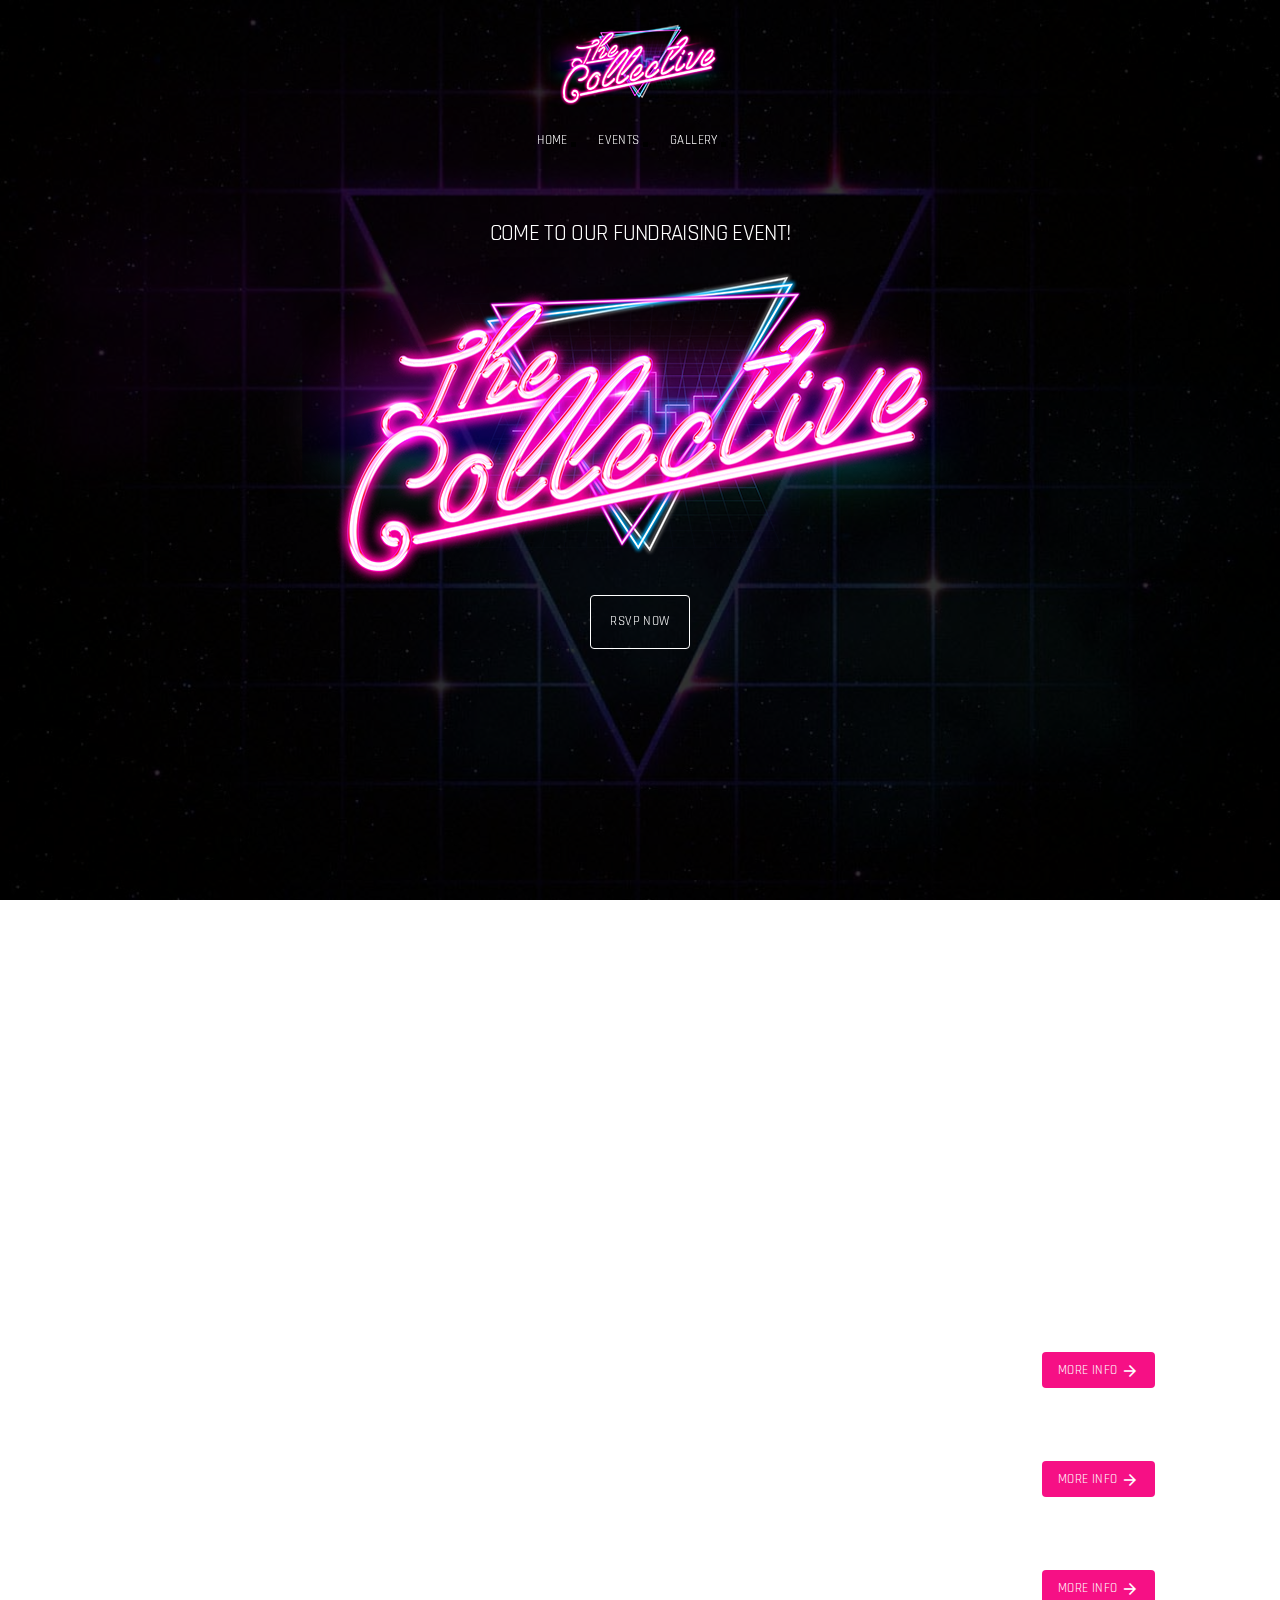
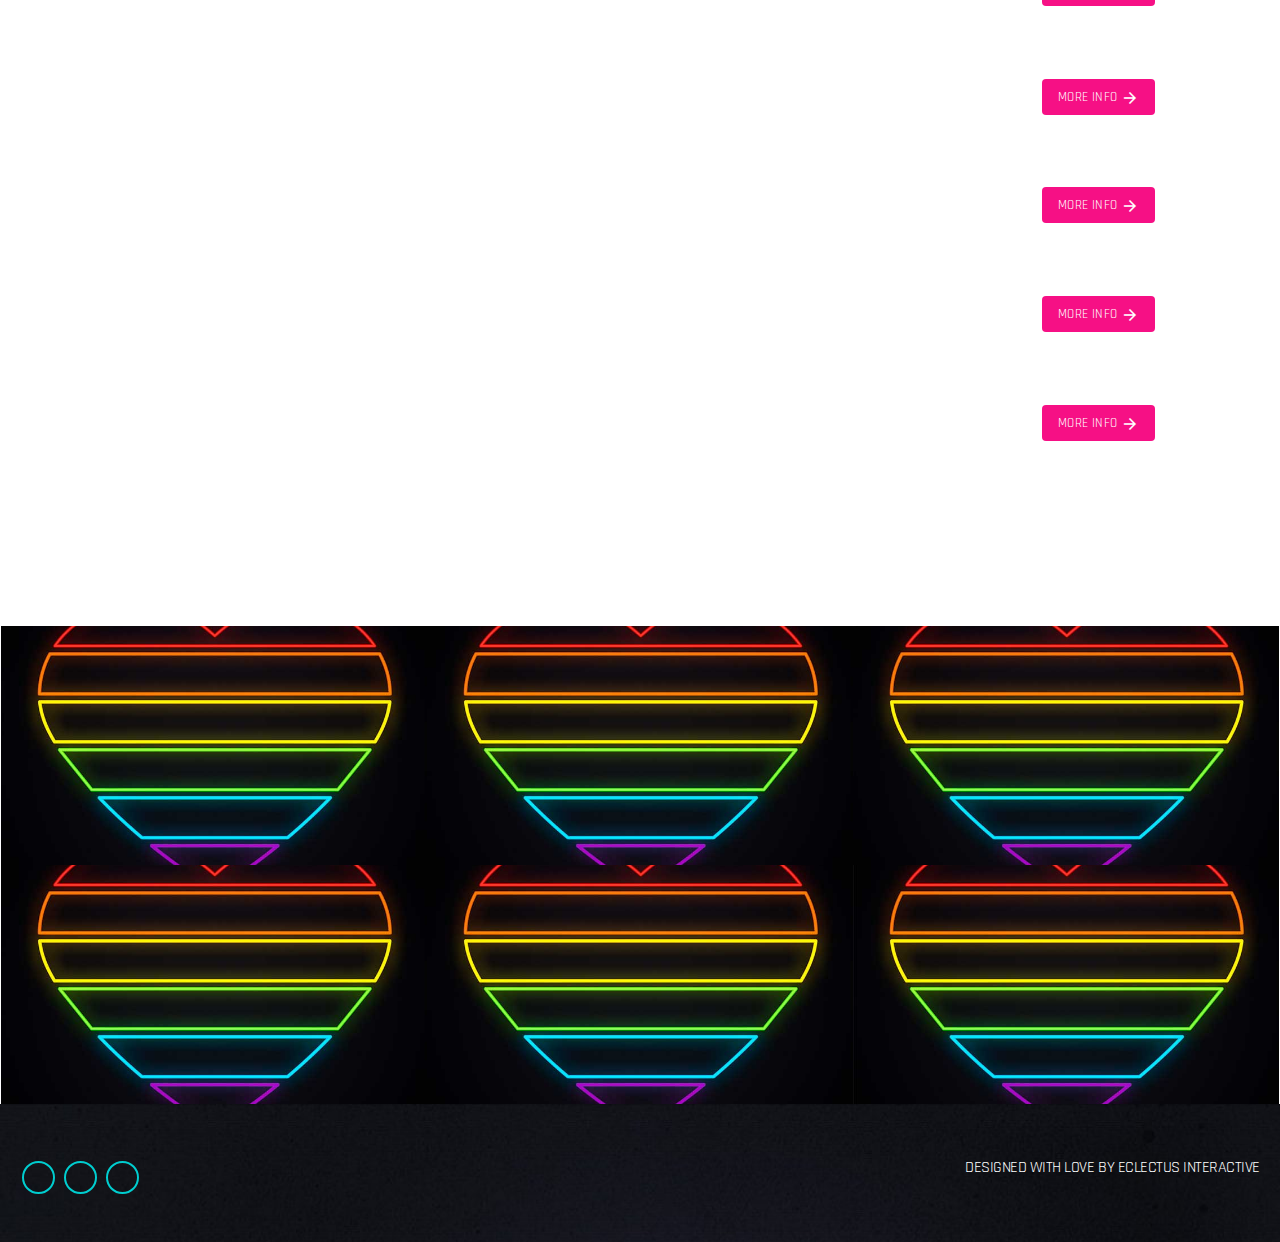
==== index.html @ 5bd065f0 "Adds website files" ====
<!DOCTYPE html>
<html lang="en-US">
<head>
  <meta http-equiv="Content-Type" content="text/html; charset=UTF-8">

  <meta http-equiv="X-UA-Compatible" content="IE=edge">
  <meta name="viewport" content="width=device-width, initial-scale=1.0">
  <title>The Collective</title>
  <link href="https://fonts.googleapis.com/css?family=Rajdhani:400,700&display=swap" rel="stylesheet">
  <link href="https://fonts.googleapis.com/css?family=Montserrat:400,400i,700,700i&display=swap" rel="stylesheet">
  <link rel="stylesheet" href="https://d1azc1qln24ryf.cloudfront.net/114779/Socicon/style-cf.css?u8vidh">
  <link rel="stylesheet" href="./styles/styles.css" media="all">
  <link rel="stylesheet" href="./styles/material-icons.css" media="all">
  <link rel="stylesheet" href="./styles/qt-main-min.css" media="all">
  <link rel="stylesheet" href="./styles/qt-desktop-min.css" media="only screen and (min-width: 1201px)">

  <link rel="icon" href="favicon-32x32.png"
    sizes="32x32">
  <link rel="icon" href="favicon-192x192.png"
    sizes="192x192">
  <link rel="apple-touch-icon-precomposed" href="favicon-180x180.png">
  <meta name="msapplication-TileImage" content="favicon-270x270.png">
</head>

<body>
  <div id="qtMasterContainter" class="qt-parentcontainer" style="perspective: none; height: auto; overflow-x: auto;">
    <nav class="qt-menubar qt-menubar-center nav-wrapper hide-on-xl-and-down">
      <div class="qt-content-primary-dark qt-menubg-color">
      </div>
      <div class="qt-container-l">
        <ul class="qt-menu-secondary">
          <a href="#" class="qt-logo-link qt-fontsize-h3">
            <img src="./images/logo-mini.png" alt="Home">
          </a>
        </ul>
      </div>
      <ul class="qt-desktopmenu">
        <li class="qt-menuitem">
          <a href="#" aria-current="page">Home</a>
        </li>
        <li class=" menu-item-487 qt-menuitem">
          <a href="#events">Events</a>
        </li>
        <li class="qt-menuitem">
          <a href="#gallery">Gallery</a>
        </li>
      </ul>
    </nav>
    <div id="maincontent">
      <div class="qt-main">
        <div id="qtPageBg">
          <div class="qt-pagebg-in qt-bgloaded" data-bgimage="./images/background-intro-retro-mini.jpg"
            style="background-image: url('./images/background-intro-retro-mini.jpg');"></div>
          <div class="qt-darken-bg-80"></div>
        </div>
        <div id="qtarticle" class="qt-main-contents 2 page type-page hentry">
          <div class="qt-vc-row-container">
            <div style="min-height: 100vh;">
              <div class="col s12">
                <div class="wpb_wrapper">
                  <h4 style="text-align: center;">Come to Our Fundraising Event!</h4>
                </div>
                <div class="qt-short-image aligncenter">
                  <img src="./images/logo.png" alt="Welcome to The Collective"> </div>
                  <p class="aligncenter">
                    <a href="#"class="qt-btn qt-btn-xl qt-btn-ghost aligncenter">
                      RSVP Now
                    </a>
                  </p>
                </div>
              </div>
            </div>
          </div>
          <div class="qt-vc-row-container" style="width: 100%; max-width: 1170px; margin: 0 auto; padding: 0 0.75rem;">
            <div id="events">
              <div class="col s12">
                <h2 class="qt-center">
                  <span class="qt-txtfx qt-txtfx--newyork qt-txtfxstart">Events
                    <span data-letters="Events"></span>
                    <span data-letters="Events"></span>
                  </span>
                </h2>
                <hr class="qt-spacer-s">
                <article class="qt-part-event-inline">
                  <div class="row">
                    <div class="col s12 m2 l1 qt-d">
                      <h3>
                        30
                        <span class="qt-item-metas">Jan 2020</span>
                      </h3>
                    </div>
                    <div class="col s12 m7 l9">
                      <h3>
                        <a href="#">Smoke</a>
                        <span class="qt-item-metas">
                          Fabric / January 30, 2020 </span>
                      </h3>
                    </div>
                    <div class="col s12 m3 l2">
                      <a href="#" class="qt-btn qt-btn-l qt-btn-primary">More info
                        <i class="material-icons">arrow_forward</i>
                      </a>
                    </div>
                  </div>
                </article>
                <article class="qt-part-event-inline">
                  <div class="row">
                    <div class="col s12 m2 l1 qt-d">
                      <h3>
                        31
                        <span class="qt-item-metas">Jan 2020</span>
                      </h3>
                    </div>
                    <div class="col s12 m7 l9">
                      <h3>
                        <a href="https://qantumthemes.xyz/kentha/demo1/event/electronic-after/">Electronic After</a>
                        <span class="qt-item-metas">
                          Ministry Of Sound / January 31, 2020 </span>
                      </h3>
                    </div>
                    <div class="col s12 m3 l2">
                      <a href="https://qantumthemes.xyz/kentha/demo1/event/electronic-after/" class="qt-btn qt-btn-l qt-btn-primary">More info
                        <i class="material-icons">arrow_forward</i>
                      </a>
                    </div>
                  </div>
                </article>
                <article class="qt-part-event-inline">
                  <div class="row">
                    <div class="col s12 m2 l1 qt-d">
                      <h3>
                        28
                        <span class="qt-item-metas">Feb 2020</span>
                      </h3>
                    </div>
                    <div class="col s12 m7 l9">
                      <h3>
                        <a href="#">Colorgraphic Sound</a>
                        <span class="qt-item-metas">
                          Oktagon / February 28, 2020 </span>
                      </h3>
                    </div>
                    <div class="col s12 m3 l2">
                      <a href="#" class="qt-btn qt-btn-l qt-btn-primary">More info
                        <i class="material-icons">arrow_forward</i>
                      </a>
                    </div>
                  </div>
                </article>
                <article class="qt-part-event-inline">
                  <div class="row">
                    <div class="col s12 m2 l1 qt-d">
                      <h3>
                        10
                        <span class="qt-item-metas">Oct 2020</span>
                      </h3>
                    </div>
                    <div class="col s12 m7 l9">
                      <h3>
                        <a href="#">Alexnight</a>
                        <span class="qt-item-metas">
                          Space Ibiza / October 10, 2020 </span>
                      </h3>
                    </div>
                    <div class="col s12 m3 l2">
                      <a href="#" class="qt-btn qt-btn-l qt-btn-primary">More info
                        <i class="material-icons">arrow_forward</i>
                      </a>
                    </div>
                  </div>
                </article>
                <article class="qt-part-event-inline">
                  <div class="row">
                    <div class="col s12 m2 l1 qt-d">
                      <h3>
                        23
                        <span class="qt-item-metas">Oct 2020</span>
                      </h3>
                    </div>
                    <div class="col s12 m7 l9">
                      <h3>
                        <a href="#">Deep House Night</a>
                        <span class="qt-item-metas">
                          Oktagon / October 23, 2020 </span>
                      </h3>
                    </div>
                    <div class="col s12 m3 l2">
                      <a href="#" class="qt-btn qt-btn-l qt-btn-primary">More info
                        <i class="material-icons">arrow_forward</i>
                      </a>
                    </div>
                  </div>
                </article>
                <article class="qt-part-event-inline">
                  <div class="row">
                    <div class="col s12 m2 l1 qt-d">
                      <h3>
                        23
                        <span class="qt-item-metas">Nov 2020</span>
                      </h3>
                    </div>
                    <div class="col s12 m7 l9">
                      <h3>
                        <a href="#">Techno Blast</a>
                        <span class="qt-item-metas">
                          Green Valley / November 23, 2020 </span>
                      </h3>
                    </div>
                    <div class="col s12 m3 l2">
                      <a href="#" class="qt-btn qt-btn-l qt-btn-primary">More info
                        <i class="material-icons">arrow_forward</i>
                      </a>
                    </div>
                  </div>
                </article>
                <article class="qt-part-event-inline">
                  <div class="row">
                    <div class="col s12 m2 l1 qt-d">
                      <h3>
                        23
                        <span class="qt-item-metas">Nov 2020</span>
                      </h3>
                    </div>
                    <div class="col s12 m7 l9">
                      <h3>
                        <a href="#">Superflow</a>
                        <span class="qt-item-metas">
                          Green Valley / November 23, 2020 </span>
                      </h3>
                    </div>
                    <div class="col s12 m3 l2">
                      <a href="#" class="qt-btn qt-btn-l qt-btn-primary">More info
                        <i class="material-icons">arrow_forward</i>
                      </a>
                    </div>
                  </div>
                </article>
              </div>
            </div>
          </div>
          <div class="qt-vc-row-container">
            <div id="gallery" class=" vc_custom_1517405930815 vc_row-has-fill">
              <div class="col s12">
                <div class="vc_column-inner">
                  <div class="wpb_wrapper">
                    <h2 id="qttabsdecbbdf-podcasts" class="qt-center qt-qttabsdecbbdf-podcasts qt-textfx-wrap qt-fontsize-h1">
                      <span class="qt-txtfx qt-txtfx--newyork qt-txtfxstart">Gallery
                        <span data-letters="Gallery"></span>
                        <span data-letters="Gallery"></span>
                      </span>
                    </h2>
                    <div class="row qt-mediagallery">
                      <div class="col l4 s12 m6 qt-bgloaded" data-bgimage="./images/album-1-756x756.jpg"
                        style="background-image: url('./images/album-1-756x756.jpg');">
                        <a href="./images/album-1-756x756.jpg" title="Future Streets" class="qt-disableembedding">
                          <i class="material-icons">zoom_in</i>
                          <span class="qt-t qt-capfont">Future Streets</span>
                          <span class="qt-frame"></span>
                        </a>
                      </div>
                      <div class="col l4 s12 m6" data-bgimage="./images/album-2-756x756.jpg"
                        style="background-image: url('./images/album-2-756x756.jpg');">
                        <a href="./images/album-2-756x756.jpg" title="Future Streets" class="qt-disableembedding">
                          <i class="material-icons">zoom_in</i>
                          <span class="qt-t qt-capfont">Future Streets</span>
                          <span class="qt-frame"></span>
                        </a>
                      </div>
                      <div class="col l4 s12 m6" data-bgimage="./images/album-3-756x756.jpg"
                        style="background-image: url('./images/album-3-756x756.jpg');">
                        <a href="./images/album-3-756x756.jpg" title="Future Streets" class="qt-disableembedding">
                          <i class="material-icons">zoom_in</i>
                          <span class="qt-t qt-capfont">Future Streets</span>
                          <span class="qt-frame"></span>
                        </a>
                      </div>
                      <div class="col l4 s12 m6" data-bgimage="./images/album-4-756x756.jpg"
                        style="background-image: url('./images/album-4-756x756.jpg');">
                        <a href="./images/album-4-756x756.jpg" title="Future Streets" class="qt-disableembedding">
                          <i class="material-icons">zoom_in</i>
                          <span class="qt-t qt-capfont">Future Streets</span>
                          <span class="qt-frame"></span>
                        </a>
                      </div>
                      <div class="col l4 s12 m6" data-bgimage="./images/album-5-756x756.jpg"
                        style="background-image: url('./images/album-5-756x756.jpg');">
                        <a href="./images./imageses/album-5-756x756.jpg" title="Future Streets" class="qt-disableembedding">
                          <i class="material-icons">zoom_in</i>
                          <span class="qt-t qt-capfont">Future Streets</span>
                          <span class="qt-frame"></span>
                        </a>
                      </div>
                      <div class="col l4 s12 m6" data-bgimage="./images/album-6-756x756.jpg"
                        style="background-image: url('./images/album-6-756x756.jpg');">
                        <a href="./images/album-6-756x756.jpg" title="Future Streets" class="qt-disableembedding">
                          <i class="material-icons">zoom_in</i>
                          <span class="qt-t qt-capfont">Future Streets</span>
                          <span class="qt-frame"></span>
                        </a>
                      </div>
                    </div>
                  </div>
                </div>
              </div>
            </div>
          </div>
        </div>
      </div>
    </div>
    <div class="qt-footercontainer qt-content-primary-light" style="background-image: url('./images/background-2.jpg');">
      <div class="qt-footer-bottom qt-content-primary qt-content-aside qt-negative">
        <div class="qt-container-l">
          <div class="row">
            <div class="col s12 m12 l6">
              <ul class="qt-menu-social">
                <li class="qt-social-linkicon">
                  <a href="http://spotify.com/" target="_blank">
                    <i class="socicon-spotify"></i>
                  </a>
                </li>
                <li class="qt-social-linkicon">
                  <a href="http://instagram.com/" target="_blank">
                    <i class="socicon-instagram"></i>
                  </a>
                </li>
                <li class="qt-social-linkicon">
                  <a href="http://facebook.com/" target="_blank">
                    <i class="socicon-facebook"></i>
                  </a>
                </li>
              </ul>
            </div>
            <div class="col s12 m12 l6">
              <h5 class="qt-copyright-text">Designed with love by <a href="http://eclectusinteractive.com" target="_blank">Eclectus Interactive</a></h5>
              <!--
              <ul class="qt-menu-footer qt-small">
                <li class="current-page_item page-item-2 current_page_item menu-item-1236">
                  <a href="#">Homepage</a>
                </li>
                <li>
                  <a href="#">News</a>
                </li>
                <li>
                  <a href="#">Disclaimer</a>
                </li>
              </ul>
              -->
            </div>
          </div>
        </div>
      </div>
    </div>
  </div>
</body>

</html>
---- styles/styles.css ----
/**
 *
 *	Main CSS styles
 * 
 */


/* General styles */

body,
html,
.qt-side-nav.qt-menu-offc ul {
  font-family: Rajdhani, Helvetica, Arial, sans-serif;
  font-weight: 400;
  font-style: normal;
}

p strong,
li strong,
table strong {
  font-family: Rajdhani, Helvetica, Arial, sans-serif;
  font-weight: 700;
  font-style: normal;
}

h1,
h2,
h3,
h4,
h5,
h6,
.qt-txtfx {
  font-family: Rajdhani, Helvetica, Arial, sans-serif;
  font-weight: 400;
  font-style: normal;
  letter-spacing: -0.03em;
  text-transform: uppercase;
}

.qt-logo-link {
  font-family: Montserrat, Helvetica, Arial, sans-serif;
  font-weight: 700;
  font-style: normal;
  letter-spacing: -0.03em;
  text-transform: uppercase;
}

.woocommerce #respond input#submit,
.woocommerce a.button,
.woocommerce button.button,
.woocommerce input.button,
.qt-desktopmenu,
.qt-side-nav,
.qt-menu-footer,
.qt-capfont,
.qt-details,
.qt-capfont-thin,
.qt-btn,
a.qt-btn,
.qt-capfont strong,
.qt-item-metas,
button,
input[type="button"],
.button {
  font-family: Rajdhani, Helvetica, Arial, sans-serif;
  font-weight: 400;
  font-style: normal;
  letter-spacing: 0.03em;
  text-transform: uppercase;
}

.qtPlaces-container,
.qtPlaces-container * {
  box-sizing: border-box;
}

.qtPlaces-container {
  position: relative;
  display: block;
  width: 100%;
  height: 500px;
  background: #efefef;
}

.qtPlaces-container .qtPlaces-list {
  display: block;
  float: left;
  width: 40%;
  height: 500px;
  /* $qt-list-background */
  background: #efefef;
  overflow-y: scroll;
  overflow-x: visible;
  /* Scrollbar
    ==========================================================*/
}

.qtPlaces-container .qtPlaces-list .qtPlaces-entry {
  position: relative;
  padding: 20px 100px 15px 14px;
  margin: 1px 0 0 0;
  min-height: 100px;
  border-bottom: 1px dotted rgba(50, 50, 50, 0.2);
  background-position: center;
  background-attachment: local;
  background-size: cover;
  background-repeat: no-repeat;
}

.qtPlaces-container .qtPlaces-list .qtPlaces-entry h4 {
  font-size: 18px;
  margin: 0;
  padding: 0 0 0 10px;
  /* $qt-button-background */
  border-left: 4px solid #2196f3;
  position: relative;
  z-index: 2;
  color: #FFFFFF !important;
}

.qtPlaces-container .qtPlaces-list .qtPlaces-entry p.listdetail {
  font-size: 0.8em;
  padding: 4px 0 0 0;
  margin-left: 0;
  position: relative;
  z-index: 2;
  color: #cdcdcd !important;
}

.qtPlaces-container .qtPlaces-list .qtPlaces-entry p.listdetail i {
  opacity: 0.7;
  margin-right: 2px;
  font-size: 0.9em;
}

.qtPlaces-container .qtPlaces-list .qtPlaces-entry a.roundbtn {
  width: 50px;
  height: 50px;
  border-radius: 50%;
  line-height: 50px;
  /* $qt-button-background */
  background: #2196f3;
  /* $qt-button-color */
  color: #FFF;
  position: absolute;
  right: 14px;
  top: 50%;
  margin-top: -25px;
  display: block;
  border: none;
  text-align: center;
  z-index: 3;
}

.qtPlaces-container .qtPlaces-list .qtPlaces-entry a.roundbtn i {
  font-size: 30px;
  line-height: 50px;
}

.qtPlaces-container .qtPlaces-list .qtPlaces-entry::after {
  display: block;
  content: " ";
  width: 100%;
  height: 100%;
  position: absolute;
  top: 0;
  left: 0;
  background: -moz-linear-gradient(45deg, black 0%, transparent 100%);
  /* FF3.6-15 */
  background: -webkit-linear-gradient(45deg, black 0%, transparent 100%);
  /* Chrome10-25,Safari5.1-6 */
  background: linear-gradient(45deg, black 0%, transparent 100%);
  /* W3C, IE10+, FF16+, Chrome26+, Opera12+, Safari7+ */
  filter: progid:DXImageTransform.Microsoft.gradient( startColorstr='#000000', endColorstr='#00000000', GradientType=1);
  /* IE6-9 fallback on horizontal gradient */
  z-index: 1;
}

.qtPlaces-container .qtPlaces-list .qtPlaces-menuswitch {
  display: none;
}

.qtPlaces-container .qtPlaces-list::-webkit-scrollbar {
  width: 10px;
  margin-right: -0px;
  z-index: 99999999;
  background-color: rgba(10, 10, 10, 0.1);
}

.qtPlaces-container .qtPlaces-list::-webkit-scrollbar-track {
  width: 10px;
  -webkit-box-shadow: inset 0 0 2px rgba(0, 0, 0, 0.1);
  background-color: rgba(0, 0, 0, 0.1);
  z-index: 99999999;
}

.qtPlaces-container .qtPlaces-list::-webkit-scrollbar-thumb {
  border-radius: 2px;
  -webkit-box-shadow: inset 0 0 6px rgba(0, 0, 0, 0.5);
  /* $qt-button-background */
  background-color: #2196f3;
}

.qtPlaces-container .qtPlaces-map {
  position: relative;
  overflow: hidden;
  display: block;
  float: left;
  width: 60%;
  height: 500px;
  background: #dedede;
}

.qtPlaces-container .qtPlaces-map .qtPlaces-mapcontainer {
  height: 108%;
  background-color: #323232;
}

.qtPlaces-container .qtPlaces-map .qtPlaces-mapcontainer .qtPlaces-mapmarker {
  transition: margin 0.4s ease;
  z-index: 1;
  position: relative;
}

.qtPlaces-container .qtPlaces-map .qtPlaces-mapcontainer .qtPlaces-mapmarker .qtPlaces-marker-img {
  /* $qt-marker-color */
  background: #1976d2;
  cursor: pointer;
  display: block;
  width: 50px;
  height: 50px;
  border-radius: 50%;
  position: relative;
  transition: all 0.4s;
}

.qtPlaces-container .qtPlaces-map .qtPlaces-mapcontainer .qtPlaces-mapmarker .qtPlaces-marker-img img {
  position: absolute;
  z-index: 3;
  width: 40px;
  height: 40px;
  border-radius: 50%;
  top: 5px;
  left: 5px;
  transition: all 0.2s;
}

.qtPlaces-container .qtPlaces-map .qtPlaces-mapcontainer .qtPlaces-mapmarker .qtPlaces-marker-img img.hidethumbnail {
  opacity: 0;
}

.qtPlaces-container .qtPlaces-map .qtPlaces-mapcontainer .qtPlaces-mapmarker .qtPlaces-marker-img i {
  width: 50px;
  height: 50px;
  line-height: 50px;
  font-size: 18px;
  text-align: center;
  position: absolute;
  top: 0;
  left: 0;
  z-index: 2;
  color: #FFF;
  text-shadow: 2px 0 10px rgba(0, 0, 0, 0.8);
}

.qtPlaces-container .qtPlaces-map .qtPlaces-mapcontainer .qtPlaces-mapmarker .qtPlaces-marker-img::after {
  display: block;
  content: " ";
  transform: rotate(45deg);
  bottom: -4px;
  left: 50%;
  margin-left: -6px;
  width: 12px;
  height: 12px;
  position: absolute;
  z-index: 1;
  /* $qt-marker-color */
  background: #1976d2;
}

.qtPlaces-container .qtPlaces-map .qtPlaces-mapcontainer .qtPlaces-mapmarker .qtPlaces-marker-img::before {
  display: block;
  content: " ";
  width: 50px;
  height: 50px;
  border-radius: 50%;
  top: 0;
  left: 0;
  /* $qt-marker-color */
  background: #1976d2;
  position: absolute;
  z-index: 0;
}

.qtPlaces-container .qtPlaces-map .qtPlaces-mapcontainer .qtPlaces-mapmarker .markercontents {
  display: none;
  position: absolute;
  background: #efefef;
  color: #343434;
  width: 250px;
  padding: 20px;
  transition: all 0.4s;
}

.qtPlaces-container .qtPlaces-map .qtPlaces-mapcontainer .qtPlaces-mapmarker .markercontents a {
  text-decoration: none;
}

.qtPlaces-container .qtPlaces-map .qtPlaces-mapcontainer .qtPlaces-mapmarker .markercontents p {
  margin: 0;
}

.qtPlaces-container .qtPlaces-map .qtPlaces-mapcontainer .qtPlaces-mapmarker .markercontents .det {
  font-size: 12px;
  white-space: nowrap;
  overflow: hidden;
  text-overflow: ellipsis;
  padding: 3px 0;
}

.qtPlaces-container .qtPlaces-map .qtPlaces-mapcontainer .qtPlaces-mapmarker .markercontents .det i {
  margin-right: 10px;
}

.qtPlaces-container .qtPlaces-map .qtPlaces-mapcontainer .qtPlaces-mapmarker .markercontents h5.locationname {
  margin-bottom: 4px;
  font-size: 18px;
}

.qtPlaces-container .qtPlaces-map .qtPlaces-mapcontainer .qtPlaces-mapmarker .markercontents .location {
  margin: 4px 0 15px;
  padding-bottom: 10px;
  font-size: 12px;
  line-height: 1.3em;
}

.qtPlaces-container .qtPlaces-map .qtPlaces-mapcontainer .qtPlaces-mapmarker .markercontents .location span {
  display: block;
  font-weight: bold;
  clear: both;
}

.qtPlaces-container .qtPlaces-map .qtPlaces-mapcontainer .qtPlaces-mapmarker .markercontents i.fa-close {
  position: absolute;
  top: 3px;
  right: 5px;
  font-size: 26px;
  cursor: pointer;
}

.qtPlaces-container .qtPlaces-map .qtPlaces-mapcontainer .qtPlaces-mapmarker.active {
  margin-left: -80px;
  margin-top: -120px;
  z-index: 100;
}

.qtPlaces-container .qtPlaces-map .qtPlaces-mapcontainer .qtPlaces-mapmarker.active .qtPlaces-marker-img {
  border-radius: 0;
  width: 250px;
  height: 130px;
  overflow: hidden;
}

.qtPlaces-container .qtPlaces-map .qtPlaces-mapcontainer .qtPlaces-mapmarker.active .qtPlaces-marker-img img,
.qtPlaces-container .qtPlaces-map .qtPlaces-mapcontainer .qtPlaces-mapmarker.active .qtPlaces-marker-img img.hidethumbnail {
  width: 100%;
  height: auto;
  border-radius: 0;
  left: 0;
  opacity: 1;
}

.qtPlaces-container .qtPlaces-map .qtPlaces-mapcontainer .qtPlaces-mapmarker.active .markercontents {
  display: block;
}

.qtPlaces-container .qtPlaces-tags {
  position: absolute;
  padding: 12px;
  bottom: 20px;
  left: 0;
  z-index: 2;
}

.qtPlaces-container .qtPlaces-tags .qtPlaces-tag {
  display: inline-block;
  font-size: 12px;
  line-height: 22px;
  height: 26px;
  margin: 0 5px 5px 0;
  font-size: 0.8em;
  background-color: rgba(10, 10, 10, 0.4);
  color: #FFFFFF;
  border-radius: 12px;
  border: 3px solid #ffffff;
  padding: 0 10px 0 2px;
  transition: background-color 0.5s;
}

.qtPlaces-container .qtPlaces-tags .qtPlaces-tag i {
  display: inline-block;
  border-radius: 50%;
  line-height: 19px;
  width: 17px;
  height: 17px;
  /* $qt-button-background */
  background: #2196f3;
  text-align: center;
  font-size: 12px;
}

.qtPlaces-container .qtPlaces-tags .qtPlaces-tag:hover {
  background-color: rgba(10, 10, 10, 0.9);
}

.qtPlaces-container .qtPlaces-tags .qtPlaces-tag.active {
  opacity: 1;
  /* $qt-button-background */
  background-color: #2196f3;
}

.qtPlaces-container img[src*="http://maps.gstatic.com/mapfiles/google_white"] {
  display: none;
}

.qtPlaces-container a {
  box-shadow: none !important;
  text-decoration: none !important;
}

.qtPlaces-container a:hover {
  box-shadow: none !important;
  text-decoration: none !important;
}

.qtPlaces-container .qtPlaces-menuswitch {
  display: none;
}

.qtPlaces-container .qtPlaces-menuswitch i {
  padding: 0;
  line-height: 50px;
  height: 50px;
  position: relative;
  top: 0;
}

.qtPlaces-container.dark .gm-style {
  background-color: #121212;
}

div.wpcf7 {
  margin: 0;
  padding: 0;
}

div.wpcf7 .screen-reader-response {
  position: absolute;
  overflow: hidden;
  clip: rect(1px, 1px, 1px, 1px);
  height: 1px;
  width: 1px;
  margin: 0;
  padding: 0;
  border: 0;
}

div.wpcf7-response-output {
  margin: 2em 0.5em 1em;
  padding: 0.2em 1em;
  border: 2px solid #ff0000;
}

div.wpcf7-mail-sent-ok {
  border: 2px solid #398f14;
}

div.wpcf7-mail-sent-ng,
div.wpcf7-aborted {
  border: 2px solid #ff0000;
}

div.wpcf7-spam-blocked {
  border: 2px solid #ffa500;
}

div.wpcf7-validation-errors,
div.wpcf7-acceptance-missing {
  border: 2px solid #f7e700;
}

.wpcf7-form-control-wrap {
  position: relative;
}

span.wpcf7-not-valid-tip {
  color: #f00;
  font-size: 1em;
  font-weight: normal;
  display: block;
}

.use-floating-validation-tip span.wpcf7-not-valid-tip {
  position: absolute;
  top: 20%;
  left: 20%;
  z-index: 100;
  border: 1px solid #ff0000;
  background: #fff;
  padding: .2em .8em;
}

span.wpcf7-list-item {
  display: inline-block;
  margin: 0 0 0 1em;
}

span.wpcf7-list-item-label::before,
span.wpcf7-list-item-label::after {
  content: " ";
}

.wpcf7-display-none {
  display: none;
}

div.wpcf7 .ajax-loader {
  visibility: hidden;
  display: inline-block;
  background-image: url('../../images/ajax-loader.gif');
  width: 16px;
  height: 16px;
  border: none;
  padding: 0;
  margin: 0 0 0 4px;
  vertical-align: middle;
}

div.wpcf7 .ajax-loader.is-active {
  visibility: visible;
}

div.wpcf7 div.ajax-error {
  display: none;
}

div.wpcf7 .placeheld {
  color: #888;
}

div.wpcf7 input[type="file"] {
  cursor: pointer;
}

div.wpcf7 input[type="file"]:disabled {
  cursor: default;
}

div.wpcf7 .wpcf7-submit:disabled {
  cursor: not-allowed;
}
---- styles/material-icons.css ----
@font-face {
  font-family: 'Material Icons';
  font-style: normal;
  font-weight: 400;
  src: url(../fonts/MaterialIcons-Regular.eot); /* For IE6-8 */
  src: local('Material Icons'),
       local('../fonts/MaterialIcons-Regular'),
       url(../fonts/MaterialIcons-Regular.woff2) format('woff2'),
       url(../fonts/MaterialIcons-Regular.woff) format('woff'),
       url(../fonts/MaterialIcons-Regular.ttf) format('truetype');
}

.material-icons {
  font-family: 'Material Icons';
  font-weight: normal;
  font-style: normal;
  font-size: 24px;  /* Preferred icon size */
  display: inline-block;
  line-height: 1;
  text-transform: none;
  letter-spacing: normal;
  word-wrap: normal;
  white-space: nowrap;
  direction: ltr;

  /* Support for all WebKit browsers. */
  -webkit-font-smoothing: antialiased;
  /* Support for Safari and Chrome. */
  text-rendering: optimizeLegibility;

  /* Support for Firefox. */
  -moz-osx-font-smoothing: grayscale;

  /* Support for IE. */
  font-feature-settings: 'liga';
}
---- styles/qt-main-min.css ----
html {
  font-family: sans-serif;
  -ms-text-size-adjust: 100%;
  -webkit-text-size-adjust: 100%
}

body {
  margin: 0
}

article,
aside,
details,
figcaption,
figure,
footer,
header,
hgroup,
main,
menu,
nav,
section,
summary {
  display: block
}

audio,
canvas,
progress,
video {
  display: inline-block;
  vertical-align: baseline
}

a {
  background-color: transparent
}

a:active,
a:hover {
  outline: 0
}

abbr[title] {
  border-bottom: 1px dotted
}

b,
strong {
  font-weight: bold
}

dfn {
  font-style: italic
}

h1 {
  font-size: 2em;
  margin: 0.67em 0
}

mark {
  background: #ff0;
  color: #000
}

small {
  font-size: 80%
}

sub,
sup {
  font-size: 75%;
  line-height: 0;
  position: relative;
  vertical-align: baseline
}

sup {
  top: -0.5em
}

sub {
  bottom: -0.25em
}

img {
  border: 0
}

svg:not(:root) {
  overflow: hidden
}

figure {
  margin: 1em 40px
}

hr {
  box-sizing: content-box;
  height: 0
}

pre {
  overflow: auto
}

code,
kbd,
pre,
samp {
  font-family: monospace, monospace;
  font-size: 1em
}

button,
input,
optgroup,
select,
textarea {
  color: inherit;
  font: inherit;
  margin: 0
}

button {
  overflow: visible
}

button,
select {
  text-transform: none
}

button,
html input[type="button"],
input[type="reset"],
input[type="submit"] {
  -webkit-appearance: button;
  cursor: pointer
}

button[disabled],
html input[disabled] {
  cursor: default
}

button::-moz-focus-inner,
input::-moz-focus-inner {
  border: 0;
  padding: 0
}

input {
  line-height: normal
}

input[type="checkbox"],
input[type="radio"] {
  box-sizing: border-box;
  padding: 0
}

input[type="number"]::-webkit-inner-spin-button,
input[type="number"]::-webkit-outer-spin-button {
  height: auto
}

input[type="search"] {
  -webkit-appearance: textfield;
  box-sizing: content-box
}

input[type="search"]::-webkit-search-cancel-button,
input[type="search"]::-webkit-search-decoration {
  -webkit-appearance: none
}

fieldset {
  border: 1px solid #c0c0c0;
  margin: 0 2px;
  padding: 0.35em 0.625em 0.75em
}

legend {
  border: 0;
  padding: 0
}

textarea {
  overflow: auto
}

optgroup {
  font-weight: bold
}

table {
  border-collapse: collapse;
  border-spacing: 0
}

td,
th {
  padding: 0
}

html {
  box-sizing: border-box
}

*,
*:before,
*:after {
  box-sizing: inherit
}

ul {
  list-style-type: none
}

a {
  color: #00ced0;
  text-decoration: none;
  -webkit-tap-highlight-color: transparent
}

ul {
  padding: 0
}

ul li {
  list-style-type: none
}

.clearfix {
  clear: both
}

.z-depth-1,
nav,
.btn,
.btn-large,
.btn-floating,
.dropdown-content,
.collapsible {
  box-shadow: 0 2px 5px 0 rgba(0, 0, 0, 0.16), 0 2px 10px 0 rgba(0, 0, 0, 0.12)
}

blockquote {
  margin: 20px 0;
  padding-left: 1.5rem;
  border-left: 5px solid #00ced0
}

i {
  line-height: inherit
}

.row {
  margin-left: auto;
  margin-right: auto;
  margin-bottom: 20px
}

.row:after {
  content: "";
  display: table;
  clear: both
}

.row .col,
.row .qt-slickslider-outercontainer .slick-slider.qt-slickslider-multiple .qt-item,
.qt-slickslider-outercontainer .slick-slider.qt-slickslider-multiple .row .qt-item {
  float: left;
  box-sizing: border-box;
  padding: 0 .75rem
}

.row .col.s12,
.row .qt-slickslider-outercontainer .slick-slider.qt-slickslider-multiple .qt-item,
.qt-slickslider-outercontainer .slick-slider.qt-slickslider-multiple .row .qt-item {
  width: 100%;
  margin-left: auto;
  left: auto;
  right: auto
}

@media only screen and (min-width: 768px) {
  .row .col.m1,
  .row .qt-slickslider-outercontainer .slick-slider.qt-slickslider-multiple .m1.qt-item,
  .qt-slickslider-outercontainer .slick-slider.qt-slickslider-multiple .row .m1.qt-item {
    width: 8.3333333333%;
    margin-left: auto;
    left: auto;
    right: auto
  }
  .row .col.m2,
  .row .qt-slickslider-outercontainer .slick-slider.qt-slickslider-multiple .m2.qt-item,
  .qt-slickslider-outercontainer .slick-slider.qt-slickslider-multiple .row .m2.qt-item {
    width: 16.6666666667%;
    margin-left: auto;
    left: auto;
    right: auto
  }
  .row .col.m3,
  .row .qt-slickslider-outercontainer .slick-slider.qt-slickslider-multiple .m3.qt-item,
  .qt-slickslider-outercontainer .slick-slider.qt-slickslider-multiple .row .m3.qt-item {
    width: 25%;
    margin-left: auto;
    left: auto;
    right: auto
  }
  .row .col.m4,
  .row .qt-slickslider-outercontainer .slick-slider.qt-slickslider-multiple .m4.qt-item,
  .qt-slickslider-outercontainer .slick-slider.qt-slickslider-multiple .row .m4.qt-item {
    width: 33.3333333333%;
    margin-left: auto;
    left: auto;
    right: auto
  }
  .row .col.m5,
  .row .qt-slickslider-outercontainer .slick-slider.qt-slickslider-multiple .m5.qt-item,
  .qt-slickslider-outercontainer .slick-slider.qt-slickslider-multiple .row .m5.qt-item {
    width: 41.6666666667%;
    margin-left: auto;
    left: auto;
    right: auto
  }
  .row .col.m6,
  .row .qt-slickslider-outercontainer .slick-slider.qt-slickslider-multiple .m6.qt-item,
  .qt-slickslider-outercontainer .slick-slider.qt-slickslider-multiple .row .m6.qt-item {
    width: 50%;
    margin-left: auto;
    left: auto;
    right: auto
  }
  .row .col.m7,
  .row .qt-slickslider-outercontainer .slick-slider.qt-slickslider-multiple .m7.qt-item,
  .qt-slickslider-outercontainer .slick-slider.qt-slickslider-multiple .row .m7.qt-item {
    width: 58.3333333333%;
    margin-left: auto;
    left: auto;
    right: auto
  }
  .row .col.m8,
  .row .qt-slickslider-outercontainer .slick-slider.qt-slickslider-multiple .m8.qt-item,
  .qt-slickslider-outercontainer .slick-slider.qt-slickslider-multiple .row .m8.qt-item {
    width: 66.6666666667%;
    margin-left: auto;
    left: auto;
    right: auto
  }
  .row .col.m9,
  .row .qt-slickslider-outercontainer .slick-slider.qt-slickslider-multiple .m9.qt-item,
  .qt-slickslider-outercontainer .slick-slider.qt-slickslider-multiple .row .m9.qt-item {
    width: 75%;
    margin-left: auto;
    left: auto;
    right: auto
  }
  .row .col.m10,
  .row .qt-slickslider-outercontainer .slick-slider.qt-slickslider-multiple .m10.qt-item,
  .qt-slickslider-outercontainer .slick-slider.qt-slickslider-multiple .row .m10.qt-item {
    width: 83.3333333333%;
    margin-left: auto;
    left: auto;
    right: auto
  }
  .row .col.m11,
  .row .qt-slickslider-outercontainer .slick-slider.qt-slickslider-multiple .m11.qt-item,
  .qt-slickslider-outercontainer .slick-slider.qt-slickslider-multiple .row .m11.qt-item {
    width: 91.6666666667%;
    margin-left: auto;
    left: auto;
    right: auto
  }
  .row .col.m12,
  .row .qt-slickslider-outercontainer .slick-slider.qt-slickslider-multiple .m12.qt-item,
  .qt-slickslider-outercontainer .slick-slider.qt-slickslider-multiple .row .m12.qt-item {
    width: 100%;
    margin-left: auto;
    left: auto;
    right: auto
  }
  .row .col.offset-m1,
  .row .qt-slickslider-outercontainer .slick-slider.qt-slickslider-multiple .offset-m1.qt-item,
  .qt-slickslider-outercontainer .slick-slider.qt-slickslider-multiple .row .offset-m1.qt-item {
    margin-left: 8.3333333333%
  }
  .row .col.pull-m1,
  .row .qt-slickslider-outercontainer .slick-slider.qt-slickslider-multiple .pull-m1.qt-item,
  .qt-slickslider-outercontainer .slick-slider.qt-slickslider-multiple .row .pull-m1.qt-item {
    right: 8.3333333333%
  }
  .row .col.push-m1,
  .row .qt-slickslider-outercontainer .slick-slider.qt-slickslider-multiple .push-m1.qt-item,
  .qt-slickslider-outercontainer .slick-slider.qt-slickslider-multiple .row .push-m1.qt-item {
    left: 8.3333333333%
  }
  .row .col.offset-m2,
  .row .qt-slickslider-outercontainer .slick-slider.qt-slickslider-multiple .offset-m2.qt-item,
  .qt-slickslider-outercontainer .slick-slider.qt-slickslider-multiple .row .offset-m2.qt-item {
    margin-left: 16.6666666667%
  }
  .row .col.pull-m2,
  .row .qt-slickslider-outercontainer .slick-slider.qt-slickslider-multiple .pull-m2.qt-item,
  .qt-slickslider-outercontainer .slick-slider.qt-slickslider-multiple .row .pull-m2.qt-item {
    right: 16.6666666667%
  }
  .row .col.push-m2,
  .row .qt-slickslider-outercontainer .slick-slider.qt-slickslider-multiple .push-m2.qt-item,
  .qt-slickslider-outercontainer .slick-slider.qt-slickslider-multiple .row .push-m2.qt-item {
    left: 16.6666666667%
  }
  .row .col.offset-m3,
  .row .qt-slickslider-outercontainer .slick-slider.qt-slickslider-multiple .offset-m3.qt-item,
  .qt-slickslider-outercontainer .slick-slider.qt-slickslider-multiple .row .offset-m3.qt-item {
    margin-left: 25%
  }
  .row .col.pull-m3,
  .row .qt-slickslider-outercontainer .slick-slider.qt-slickslider-multiple .pull-m3.qt-item,
  .qt-slickslider-outercontainer .slick-slider.qt-slickslider-multiple .row .pull-m3.qt-item {
    right: 25%
  }
  .row .col.push-m3,
  .row .qt-slickslider-outercontainer .slick-slider.qt-slickslider-multiple .push-m3.qt-item,
  .qt-slickslider-outercontainer .slick-slider.qt-slickslider-multiple .row .push-m3.qt-item {
    left: 25%
  }
  .row .col.offset-m4,
  .row .qt-slickslider-outercontainer .slick-slider.qt-slickslider-multiple .offset-m4.qt-item,
  .qt-slickslider-outercontainer .slick-slider.qt-slickslider-multiple .row .offset-m4.qt-item {
    margin-left: 33.3333333333%
  }
  .row .col.pull-m4,
  .row .qt-slickslider-outercontainer .slick-slider.qt-slickslider-multiple .pull-m4.qt-item,
  .qt-slickslider-outercontainer .slick-slider.qt-slickslider-multiple .row .pull-m4.qt-item {
    right: 33.3333333333%
  }
  .row .col.push-m4,
  .row .qt-slickslider-outercontainer .slick-slider.qt-slickslider-multiple .push-m4.qt-item,
  .qt-slickslider-outercontainer .slick-slider.qt-slickslider-multiple .row .push-m4.qt-item {
    left: 33.3333333333%
  }
  .row .col.offset-m5,
  .row .qt-slickslider-outercontainer .slick-slider.qt-slickslider-multiple .offset-m5.qt-item,
  .qt-slickslider-outercontainer .slick-slider.qt-slickslider-multiple .row .offset-m5.qt-item {
    margin-left: 41.6666666667%
  }
  .row .col.pull-m5,
  .row .qt-slickslider-outercontainer .slick-slider.qt-slickslider-multiple .pull-m5.qt-item,
  .qt-slickslider-outercontainer .slick-slider.qt-slickslider-multiple .row .pull-m5.qt-item {
    right: 41.6666666667%
  }
  .row .col.push-m5,
  .row .qt-slickslider-outercontainer .slick-slider.qt-slickslider-multiple .push-m5.qt-item,
  .qt-slickslider-outercontainer .slick-slider.qt-slickslider-multiple .row .push-m5.qt-item {
    left: 41.6666666667%
  }
  .row .col.offset-m6,
  .row .qt-slickslider-outercontainer .slick-slider.qt-slickslider-multiple .offset-m6.qt-item,
  .qt-slickslider-outercontainer .slick-slider.qt-slickslider-multiple .row .offset-m6.qt-item {
    margin-left: 50%
  }
  .row .col.pull-m6,
  .row .qt-slickslider-outercontainer .slick-slider.qt-slickslider-multiple .pull-m6.qt-item,
  .qt-slickslider-outercontainer .slick-slider.qt-slickslider-multiple .row .pull-m6.qt-item {
    right: 50%
  }
  .row .col.push-m6,
  .row .qt-slickslider-outercontainer .slick-slider.qt-slickslider-multiple .push-m6.qt-item,
  .qt-slickslider-outercontainer .slick-slider.qt-slickslider-multiple .row .push-m6.qt-item {
    left: 50%
  }
  .row .col.offset-m7,
  .row .qt-slickslider-outercontainer .slick-slider.qt-slickslider-multiple .offset-m7.qt-item,
  .qt-slickslider-outercontainer .slick-slider.qt-slickslider-multiple .row .offset-m7.qt-item {
    margin-left: 58.3333333333%
  }
  .row .col.pull-m7,
  .row .qt-slickslider-outercontainer .slick-slider.qt-slickslider-multiple .pull-m7.qt-item,
  .qt-slickslider-outercontainer .slick-slider.qt-slickslider-multiple .row .pull-m7.qt-item {
    right: 58.3333333333%
  }
  .row .col.push-m7,
  .row .qt-slickslider-outercontainer .slick-slider.qt-slickslider-multiple .push-m7.qt-item,
  .qt-slickslider-outercontainer .slick-slider.qt-slickslider-multiple .row .push-m7.qt-item {
    left: 58.3333333333%
  }
  .row .col.offset-m8,
  .row .qt-slickslider-outercontainer .slick-slider.qt-slickslider-multiple .offset-m8.qt-item,
  .qt-slickslider-outercontainer .slick-slider.qt-slickslider-multiple .row .offset-m8.qt-item {
    margin-left: 66.6666666667%
  }
  .row .col.pull-m8,
  .row .qt-slickslider-outercontainer .slick-slider.qt-slickslider-multiple .pull-m8.qt-item,
  .qt-slickslider-outercontainer .slick-slider.qt-slickslider-multiple .row .pull-m8.qt-item {
    right: 66.6666666667%
  }
  .row .col.push-m8,
  .row .qt-slickslider-outercontainer .slick-slider.qt-slickslider-multiple .push-m8.qt-item,
  .qt-slickslider-outercontainer .slick-slider.qt-slickslider-multiple .row .push-m8.qt-item {
    left: 66.6666666667%
  }
  .row .col.offset-m9,
  .row .qt-slickslider-outercontainer .slick-slider.qt-slickslider-multiple .offset-m9.qt-item,
  .qt-slickslider-outercontainer .slick-slider.qt-slickslider-multiple .row .offset-m9.qt-item {
    margin-left: 75%
  }
  .row .col.pull-m9,
  .row .qt-slickslider-outercontainer .slick-slider.qt-slickslider-multiple .pull-m9.qt-item,
  .qt-slickslider-outercontainer .slick-slider.qt-slickslider-multiple .row .pull-m9.qt-item {
    right: 75%
  }
  .row .col.push-m9,
  .row .qt-slickslider-outercontainer .slick-slider.qt-slickslider-multiple .push-m9.qt-item,
  .qt-slickslider-outercontainer .slick-slider.qt-slickslider-multiple .row .push-m9.qt-item {
    left: 75%
  }
  .row .col.offset-m10,
  .row .qt-slickslider-outercontainer .slick-slider.qt-slickslider-multiple .offset-m10.qt-item,
  .qt-slickslider-outercontainer .slick-slider.qt-slickslider-multiple .row .offset-m10.qt-item {
    margin-left: 83.3333333333%
  }
  .row .col.pull-m10,
  .row .qt-slickslider-outercontainer .slick-slider.qt-slickslider-multiple .pull-m10.qt-item,
  .qt-slickslider-outercontainer .slick-slider.qt-slickslider-multiple .row .pull-m10.qt-item {
    right: 83.3333333333%
  }
  .row .col.push-m10,
  .row .qt-slickslider-outercontainer .slick-slider.qt-slickslider-multiple .push-m10.qt-item,
  .qt-slickslider-outercontainer .slick-slider.qt-slickslider-multiple .row .push-m10.qt-item {
    left: 83.3333333333%
  }
  .row .col.offset-m11,
  .row .qt-slickslider-outercontainer .slick-slider.qt-slickslider-multiple .offset-m11.qt-item,
  .qt-slickslider-outercontainer .slick-slider.qt-slickslider-multiple .row .offset-m11.qt-item {
    margin-left: 91.6666666667%
  }
  .row .col.pull-m11,
  .row .qt-slickslider-outercontainer .slick-slider.qt-slickslider-multiple .pull-m11.qt-item,
  .qt-slickslider-outercontainer .slick-slider.qt-slickslider-multiple .row .pull-m11.qt-item {
    right: 91.6666666667%
  }
  .row .col.push-m11,
  .row .qt-slickslider-outercontainer .slick-slider.qt-slickslider-multiple .push-m11.qt-item,
  .qt-slickslider-outercontainer .slick-slider.qt-slickslider-multiple .row .push-m11.qt-item {
    left: 91.6666666667%
  }
  .row .col.offset-m12,
  .row .qt-slickslider-outercontainer .slick-slider.qt-slickslider-multiple .offset-m12.qt-item,
  .qt-slickslider-outercontainer .slick-slider.qt-slickslider-multiple .row .offset-m12.qt-item {
    margin-left: 100%
  }
  .row .col.pull-m12,
  .row .qt-slickslider-outercontainer .slick-slider.qt-slickslider-multiple .pull-m12.qt-item,
  .qt-slickslider-outercontainer .slick-slider.qt-slickslider-multiple .row .pull-m12.qt-item {
    right: 100%
  }
  .row .col.push-m12,
  .row .qt-slickslider-outercontainer .slick-slider.qt-slickslider-multiple .push-m12.qt-item,
  .qt-slickslider-outercontainer .slick-slider.qt-slickslider-multiple .row .push-m12.qt-item {
    left: 100%
  }
}

@media only screen and (min-width: 1201px) {
  .row .col.l1,
  .row .qt-slickslider-outercontainer .slick-slider.qt-slickslider-multiple .l1.qt-item,
  .qt-slickslider-outercontainer .slick-slider.qt-slickslider-multiple .row .l1.qt-item {
    width: 8.3333333333%;
    margin-left: auto;
    left: auto;
    right: auto
  }
  .row .col.l2,
  .row .qt-slickslider-outercontainer .slick-slider.qt-slickslider-multiple .l2.qt-item,
  .qt-slickslider-outercontainer .slick-slider.qt-slickslider-multiple .row .l2.qt-item {
    width: 16.6666666667%;
    margin-left: auto;
    left: auto;
    right: auto
  }
  .row .col.l3,
  .row .qt-slickslider-outercontainer .slick-slider.qt-slickslider-multiple .l3.qt-item,
  .qt-slickslider-outercontainer .slick-slider.qt-slickslider-multiple .row .l3.qt-item {
    width: 25%;
    margin-left: auto;
    left: auto;
    right: auto
  }
  .row .col.l4,
  .row .qt-slickslider-outercontainer .slick-slider.qt-slickslider-multiple .l4.qt-item,
  .qt-slickslider-outercontainer .slick-slider.qt-slickslider-multiple .row .l4.qt-item {
    width: 33.3333333333%;
    margin-left: auto;
    left: auto;
    right: auto
  }
  .row .col.l5,
  .row .qt-slickslider-outercontainer .slick-slider.qt-slickslider-multiple .l5.qt-item,
  .qt-slickslider-outercontainer .slick-slider.qt-slickslider-multiple .row .l5.qt-item {
    width: 41.6666666667%;
    margin-left: auto;
    left: auto;
    right: auto
  }
  .row .col.l6,
  .row .qt-slickslider-outercontainer .slick-slider.qt-slickslider-multiple .l6.qt-item,
  .qt-slickslider-outercontainer .slick-slider.qt-slickslider-multiple .row .l6.qt-item {
    width: 50%;
    margin-left: auto;
    left: auto;
    right: auto
  }
  .row .col.l7,
  .row .qt-slickslider-outercontainer .slick-slider.qt-slickslider-multiple .l7.qt-item,
  .qt-slickslider-outercontainer .slick-slider.qt-slickslider-multiple .row .l7.qt-item {
    width: 58.3333333333%;
    margin-left: auto;
    left: auto;
    right: auto
  }
  .row .col.l8,
  .row .qt-slickslider-outercontainer .slick-slider.qt-slickslider-multiple .l8.qt-item,
  .qt-slickslider-outercontainer .slick-slider.qt-slickslider-multiple .row .l8.qt-item {
    width: 66.6666666667%;
    margin-left: auto;
    left: auto;
    right: auto
  }
  .row .col.l9,
  .row .qt-slickslider-outercontainer .slick-slider.qt-slickslider-multiple .l9.qt-item,
  .qt-slickslider-outercontainer .slick-slider.qt-slickslider-multiple .row .l9.qt-item {
    width: 75%;
    margin-left: auto;
    left: auto;
    right: auto
  }
  .row .col.l10,
  .row .qt-slickslider-outercontainer .slick-slider.qt-slickslider-multiple .l10.qt-item,
  .qt-slickslider-outercontainer .slick-slider.qt-slickslider-multiple .row .l10.qt-item {
    width: 83.3333333333%;
    margin-left: auto;
    left: auto;
    right: auto
  }
  .row .col.l11,
  .row .qt-slickslider-outercontainer .slick-slider.qt-slickslider-multiple .l11.qt-item,
  .qt-slickslider-outercontainer .slick-slider.qt-slickslider-multiple .row .l11.qt-item {
    width: 91.6666666667%;
    margin-left: auto;
    left: auto;
    right: auto
  }
  .row .col.l12,
  .row .qt-slickslider-outercontainer .slick-slider.qt-slickslider-multiple .l12.qt-item,
  .qt-slickslider-outercontainer .slick-slider.qt-slickslider-multiple .row .l12.qt-item {
    width: 100%;
    margin-left: auto;
    left: auto;
    right: auto
  }
  .row .col.offset-l1,
  .row .qt-slickslider-outercontainer .slick-slider.qt-slickslider-multiple .offset-l1.qt-item,
  .qt-slickslider-outercontainer .slick-slider.qt-slickslider-multiple .row .offset-l1.qt-item {
    margin-left: 8.3333333333%
  }
  .row .col.pull-l1,
  .row .qt-slickslider-outercontainer .slick-slider.qt-slickslider-multiple .pull-l1.qt-item,
  .qt-slickslider-outercontainer .slick-slider.qt-slickslider-multiple .row .pull-l1.qt-item {
    right: 8.3333333333%
  }
  .row .col.push-l1,
  .row .qt-slickslider-outercontainer .slick-slider.qt-slickslider-multiple .push-l1.qt-item,
  .qt-slickslider-outercontainer .slick-slider.qt-slickslider-multiple .row .push-l1.qt-item {
    left: 8.3333333333%
  }
  .row .col.offset-l2,
  .row .qt-slickslider-outercontainer .slick-slider.qt-slickslider-multiple .offset-l2.qt-item,
  .qt-slickslider-outercontainer .slick-slider.qt-slickslider-multiple .row .offset-l2.qt-item {
    margin-left: 16.6666666667%
  }
  .row .col.pull-l2,
  .row .qt-slickslider-outercontainer .slick-slider.qt-slickslider-multiple .pull-l2.qt-item,
  .qt-slickslider-outercontainer .slick-slider.qt-slickslider-multiple .row .pull-l2.qt-item {
    right: 16.6666666667%
  }
  .row .col.push-l2,
  .row .qt-slickslider-outercontainer .slick-slider.qt-slickslider-multiple .push-l2.qt-item,
  .qt-slickslider-outercontainer .slick-slider.qt-slickslider-multiple .row .push-l2.qt-item {
    left: 16.6666666667%
  }
  .row .col.offset-l3,
  .row .qt-slickslider-outercontainer .slick-slider.qt-slickslider-multiple .offset-l3.qt-item,
  .qt-slickslider-outercontainer .slick-slider.qt-slickslider-multiple .row .offset-l3.qt-item {
    margin-left: 25%
  }
  .row .col.pull-l3,
  .row .qt-slickslider-outercontainer .slick-slider.qt-slickslider-multiple .pull-l3.qt-item,
  .qt-slickslider-outercontainer .slick-slider.qt-slickslider-multiple .row .pull-l3.qt-item {
    right: 25%
  }
  .row .col.push-l3,
  .row .qt-slickslider-outercontainer .slick-slider.qt-slickslider-multiple .push-l3.qt-item,
  .qt-slickslider-outercontainer .slick-slider.qt-slickslider-multiple .row .push-l3.qt-item {
    left: 25%
  }
  .row .col.offset-l4,
  .row .qt-slickslider-outercontainer .slick-slider.qt-slickslider-multiple .offset-l4.qt-item,
  .qt-slickslider-outercontainer .slick-slider.qt-slickslider-multiple .row .offset-l4.qt-item {
    margin-left: 33.3333333333%
  }
  .row .col.pull-l4,
  .row .qt-slickslider-outercontainer .slick-slider.qt-slickslider-multiple .pull-l4.qt-item,
  .qt-slickslider-outercontainer .slick-slider.qt-slickslider-multiple .row .pull-l4.qt-item {
    right: 33.3333333333%
  }
  .row .col.push-l4,
  .row .qt-slickslider-outercontainer .slick-slider.qt-slickslider-multiple .push-l4.qt-item,
  .qt-slickslider-outercontainer .slick-slider.qt-slickslider-multiple .row .push-l4.qt-item {
    left: 33.3333333333%
  }
  .row .col.offset-l5,
  .row .qt-slickslider-outercontainer .slick-slider.qt-slickslider-multiple .offset-l5.qt-item,
  .qt-slickslider-outercontainer .slick-slider.qt-slickslider-multiple .row .offset-l5.qt-item {
    margin-left: 41.6666666667%
  }
  .row .col.pull-l5,
  .row .qt-slickslider-outercontainer .slick-slider.qt-slickslider-multiple .pull-l5.qt-item,
  .qt-slickslider-outercontainer .slick-slider.qt-slickslider-multiple .row .pull-l5.qt-item {
    right: 41.6666666667%
  }
  .row .col.push-l5,
  .row .qt-slickslider-outercontainer .slick-slider.qt-slickslider-multiple .push-l5.qt-item,
  .qt-slickslider-outercontainer .slick-slider.qt-slickslider-multiple .row .push-l5.qt-item {
    left: 41.6666666667%
  }
  .row .col.offset-l6,
  .row .qt-slickslider-outercontainer .slick-slider.qt-slickslider-multiple .offset-l6.qt-item,
  .qt-slickslider-outercontainer .slick-slider.qt-slickslider-multiple .row .offset-l6.qt-item {
    margin-left: 50%
  }
  .row .col.pull-l6,
  .row .qt-slickslider-outercontainer .slick-slider.qt-slickslider-multiple .pull-l6.qt-item,
  .qt-slickslider-outercontainer .slick-slider.qt-slickslider-multiple .row .pull-l6.qt-item {
    right: 50%
  }
  .row .col.push-l6,
  .row .qt-slickslider-outercontainer .slick-slider.qt-slickslider-multiple .push-l6.qt-item,
  .qt-slickslider-outercontainer .slick-slider.qt-slickslider-multiple .row .push-l6.qt-item {
    left: 50%
  }
  .row .col.offset-l7,
  .row .qt-slickslider-outercontainer .slick-slider.qt-slickslider-multiple .offset-l7.qt-item,
  .qt-slickslider-outercontainer .slick-slider.qt-slickslider-multiple .row .offset-l7.qt-item {
    margin-left: 58.3333333333%
  }
  .row .col.pull-l7,
  .row .qt-slickslider-outercontainer .slick-slider.qt-slickslider-multiple .pull-l7.qt-item,
  .qt-slickslider-outercontainer .slick-slider.qt-slickslider-multiple .row .pull-l7.qt-item {
    right: 58.3333333333%
  }
  .row .col.push-l7,
  .row .qt-slickslider-outercontainer .slick-slider.qt-slickslider-multiple .push-l7.qt-item,
  .qt-slickslider-outercontainer .slick-slider.qt-slickslider-multiple .row .push-l7.qt-item {
    left: 58.3333333333%
  }
  .row .col.offset-l8,
  .row .qt-slickslider-outercontainer .slick-slider.qt-slickslider-multiple .offset-l8.qt-item,
  .qt-slickslider-outercontainer .slick-slider.qt-slickslider-multiple .row .offset-l8.qt-item {
    margin-left: 66.6666666667%
  }
  .row .col.pull-l8,
  .row .qt-slickslider-outercontainer .slick-slider.qt-slickslider-multiple .pull-l8.qt-item,
  .qt-slickslider-outercontainer .slick-slider.qt-slickslider-multiple .row .pull-l8.qt-item {
    right: 66.6666666667%
  }
  .row .col.push-l8,
  .row .qt-slickslider-outercontainer .slick-slider.qt-slickslider-multiple .push-l8.qt-item,
  .qt-slickslider-outercontainer .slick-slider.qt-slickslider-multiple .row .push-l8.qt-item {
    left: 66.6666666667%
  }
  .row .col.offset-l9,
  .row .qt-slickslider-outercontainer .slick-slider.qt-slickslider-multiple .offset-l9.qt-item,
  .qt-slickslider-outercontainer .slick-slider.qt-slickslider-multiple .row .offset-l9.qt-item {
    margin-left: 75%
  }
  .row .col.pull-l9,
  .row .qt-slickslider-outercontainer .slick-slider.qt-slickslider-multiple .pull-l9.qt-item,
  .qt-slickslider-outercontainer .slick-slider.qt-slickslider-multiple .row .pull-l9.qt-item {
    right: 75%
  }
  .row .col.push-l9,
  .row .qt-slickslider-outercontainer .slick-slider.qt-slickslider-multiple .push-l9.qt-item,
  .qt-slickslider-outercontainer .slick-slider.qt-slickslider-multiple .row .push-l9.qt-item {
    left: 75%
  }
  .row .col.offset-l10,
  .row .qt-slickslider-outercontainer .slick-slider.qt-slickslider-multiple .offset-l10.qt-item,
  .qt-slickslider-outercontainer .slick-slider.qt-slickslider-multiple .row .offset-l10.qt-item {
    margin-left: 83.3333333333%
  }
  .row .col.pull-l10,
  .row .qt-slickslider-outercontainer .slick-slider.qt-slickslider-multiple .pull-l10.qt-item,
  .qt-slickslider-outercontainer .slick-slider.qt-slickslider-multiple .row .pull-l10.qt-item {
    right: 83.3333333333%
  }
  .row .col.push-l10,
  .row .qt-slickslider-outercontainer .slick-slider.qt-slickslider-multiple .push-l10.qt-item,
  .qt-slickslider-outercontainer .slick-slider.qt-slickslider-multiple .row .push-l10.qt-item {
    left: 83.3333333333%
  }
  .row .col.offset-l11,
  .row .qt-slickslider-outercontainer .slick-slider.qt-slickslider-multiple .offset-l11.qt-item,
  .qt-slickslider-outercontainer .slick-slider.qt-slickslider-multiple .row .offset-l11.qt-item {
    margin-left: 91.6666666667%
  }
  .row .col.pull-l11,
  .row .qt-slickslider-outercontainer .slick-slider.qt-slickslider-multiple .pull-l11.qt-item,
  .qt-slickslider-outercontainer .slick-slider.qt-slickslider-multiple .row .pull-l11.qt-item {
    right: 91.6666666667%
  }
  .row .col.push-l11,
  .row .qt-slickslider-outercontainer .slick-slider.qt-slickslider-multiple .push-l11.qt-item,
  .qt-slickslider-outercontainer .slick-slider.qt-slickslider-multiple .row .push-l11.qt-item {
    left: 91.6666666667%
  }
  .row .col.offset-l12,
  .row .qt-slickslider-outercontainer .slick-slider.qt-slickslider-multiple .offset-l12.qt-item,
  .qt-slickslider-outercontainer .slick-slider.qt-slickslider-multiple .row .offset-l12.qt-item {
    margin-left: 100%
  }
  .row .col.pull-l12,
  .row .qt-slickslider-outercontainer .slick-slider.qt-slickslider-multiple .pull-l12.qt-item,
  .qt-slickslider-outercontainer .slick-slider.qt-slickslider-multiple .row .pull-l12.qt-item {
    right: 100%
  }
  .row .col.push-l12,
  .row .qt-slickslider-outercontainer .slick-slider.qt-slickslider-multiple .push-l12.qt-item,
  .qt-slickslider-outercontainer .slick-slider.qt-slickslider-multiple .row .push-l12.qt-item {
    left: 100%
  }
}

nav {
  width: 100%;
  height: 56px;
  line-height: 56px
}

nav a {
  color: #fff
}

nav i,
nav [class^="mdi-"],
nav [class*="mdi-"],
nav i.material-icons {
  display: block;
  font-size: 2rem;
  height: 56px;
  line-height: 56px
}

nav .nav-wrapper {
  position: relative;
  height: 100%
}

@media only screen and (min-width: 1201px) {
  nav a.button-collapse {
    display: none
  }
}

nav .button-collapse {
  float: left;
  position: relative;
  z-index: 1;
  height: 56px
}

nav .button-collapse i {
  font-size: 2.7rem;
  height: 56px;
  line-height: 56px
}

nav .brand-logo {
  position: absolute;
  color: #fff;
  display: inline-block;
  font-size: 2.1rem;
  padding: 0;
  white-space: nowrap
}

nav .brand-logo.center {
  left: 50%;
  -webkit-transform: translateX(-50%);
  transform: translateX(-50%)
}

@media only screen and (max-width: 992px) {
  nav .brand-logo {
    left: 50%;
    -webkit-transform: translateX(-50%);
    transform: translateX(-50%)
  }
  nav .brand-logo.left,
  nav .brand-logo.right {
    padding: 0;
    -webkit-transform: none;
    transform: none
  }
  nav .brand-logo.left {
    left: 0.5rem
  }
  nav .brand-logo.right {
    right: 0.5rem;
    left: auto
  }
}

nav .brand-logo.right {
  right: 0.5rem;
  padding: 0
}

nav ul {
  margin: 0
}

nav ul li {
  transition: background-color .3s;
  float: left;
  padding: 0
}

nav ul li.active {
  background-color: rgba(0, 0, 0, 0.1)
}

nav ul a {
  transition: background-color .3s;
  font-size: 13px;
  color: #fff;
  display: inline-block;
  padding: 0 15px;
  cursor: pointer
}

nav ul a.btn,
nav ul a.btn-large,
nav ul a.btn-large,
nav ul a.btn-flat,
nav ul a.btn-floating {
  margin-top: -2px;
  margin-left: 15px;
  margin-right: 15px
}

nav ul.left {
  float: left
}

nav .input-field {
  margin: 0
}

nav .input-field input {
  height: 100%;
  font-size: 1.2rem;
  border: none;
  padding-left: 2rem
}

nav .input-field input:focus,
nav .input-field input[type=text]:valid,
nav .input-field input[type=password]:valid,
nav .input-field input[type=email]:valid,
nav .input-field input[type=url]:valid,
nav .input-field input[type=date]:valid {
  border: none;
  box-shadow: none
}

nav .input-field label {
  top: 0;
  left: 0
}

nav .input-field label i {
  color: rgba(255, 255, 255, 0.7);
  transition: color .3s
}

nav .input-field label.active i,
nav .input-field input:placeholder-shown+label i {
  color: #fff
}

nav .input-field label.active,
nav .input-field input:placeholder-shown+label {
  -webkit-transform: translateY(0);
  transform: translateY(0)
}

.navbar-fixed {
  position: relative;
  height: 56px;
  z-index: 998
}

.navbar-fixed nav {
  position: fixed
}

@media only screen and (min-width: 768px) {
  nav,
  nav .nav-wrapper i,
  nav a.button-collapse,
  nav a.button-collapse i {
    height: 64px;
    line-height: 64px
  }
}

*,
:before,
:after {
  box-sizing: border-box;
  -webkit-backface-visibility: hidden;
  margin: 0;
  padding: 0;
  outline: none !important
}

a {
  outline: none !important
}

.qt-container-l {
  max-width: 100%;
  padding: 0 1rem
}

.qt-parentcontainer {
  position: relative
}

.qt-parentcontainer .qt-main {
  position: relative;
  padding: 80px 0 50px 0
}

.qt-parentcontainer .qt-main .qt-main-contents {
  position: relative;
  z-index: 10;
  overflow: hiddenn
}

.qt-parentcontainer .qt-main .qt-pagebg-in {
  position: fixed;
  top: 0;
  left: 0;
  width: 100%;
  height: 100%;
  height: 100vh;
  width: 100vw;
  z-index: 0;
  opacity: 0;
  transition: opacity 0.5s, -webkit-filter 0.5s;
  transition: opacity 0.5s, filter 0.5s;
  transition: opacity 0.5s, filter 0.5s, -webkit-filter 0.5s;
  will-change: opacity, filter;
  -webkit-filter: blur(50px);
  filter: blur(50px)
}

.qt-parentcontainer .qt-main .qt-pagebg-in.qt-bgloaded {
  opacity: 1;
  -webkit-filter: blur(0px);
  filter: blur(0px)
}

.row {
  margin: 0 -0.75em
}

[data-bgimage] {
  background-size: cover;
  background-position: center center;
  width: 100%;
  height: 100%;
  display: block;
  top: 0;
  left: 0;
  background-repeat: no-repeat;
  -webkit-perspective: 1000;
  -webkit-backface-visibility: hidden;
  -webkit-transform: translate3d(0, 0, 0)
}

img {
  max-width: 100%;
  height: auto;
  display: inline-block
}

.qt-spacer-s {
  padding-top: 1rem
}

hr[class^="qt-spacer"] {
  height: 0;
  border: none;
  background: transparent
}

[class*="qt-darken-bg-"] {
  display: block;
  position: absolute;
  width: 100%;
  height: 100%;
  content: " ";
  background: #000;
  top: 0;
  left: 0;
  opacity: 0
}

#qtPageBg [class*="qt-darken-bg-"] {
  position: fixed
}

.qt-darken-bg-80 {
  opacity: 0.8
}

a:-webkit-any-link {
  cursor: pointer
}

* {
  word-break: break-word
}

.aligncenter,
div.aligncenter,
.qt-center {
  text-align: center !important;
  display: block
}

body,
html {
  font-size: 16px;
  line-height: 1.5em
}

.qt-center {
  text-align: center
}

h1,
h2,
h3,
h4,
h5,
h6,
.qt-btn,
.qt-wp-pagination ul.page-numbers li a,
.qt-wp-pagination ul.page-numbers li>span,
.qt-capfont,
.qt-fontsize-h1,
.qt-fontsize-h2,
.qt-fontsize-h3,
.qt-fontsize-h4,
.qt-fontsize-h5,
.qt-fontsize-h6 {
  line-height: 1.15em;
  margin: 0.9em 0 0.38em 0;
  padding: 0;
  color: rgba(255,255,255,1);
}

h5,
.qt-fontsize-h5 {
  font-size: 1rem
}

h4,
.qt-fontsize-h4 {
  font-size: 1.125rem
}

h3,
.qt-fontsize-h3,
h2.widgettitle {
  font-size: 1.375rem
}

h2,
.qt-fontsize-h2 {
  font-size: 1.625rem
}

h1,
h2,
h3,
h4,
h5,
h6,
.qt-fontsize-h1 {
  font-size: 2rem
}

.qt-txtfx {
  font-family: Rajdhani, Helvetica, Arial, sans-serif;
  font-weight: 400;
  font-style: normal;
  letter-spacing: -0.03em;
  text-transform: uppercase;
}

h1 a,
h2 a,
h3 a,
h4 a,
h5 a,
h6 a {
  color: inherit
}

i {
  opacity: 1;
  margin: 0;
  position: relative;
  display: inline-flex;
  vertical-align: text-top;
  font-size: 1.4em
}

.material-icons {
  font-size: inherit
}

.qt-btn,
.qt-wp-pagination ul.page-numbers li a,
.qt-wp-pagination ul.page-numbers li>span,
input[type="button"],
input[type="submit"] {
  cursor: pointer;
  display: inline-block;
  text-transform: uppercase;
  padding: 0 0.9rem;
  line-height: 1.6rem;
  min-height: 1.15rem;
  height: auto;
  font-size: 13px;
  text-rendering: optimizeLegibility;
  position: relative;
  box-sizing: border-box;
  letter-spacing: 0.08em;
  border: none;
  border-radius: 4px;
  text-align: center;
  margin-top: 0;
  transition: all 0.14s
}

.qt-btn i,
.qt-wp-pagination ul.page-numbers li a i,
.qt-wp-pagination ul.page-numbers li>span i,
input[type="button"] i,
input[type="submit"] i {
  opacity: 1;
  margin: 0;
  position: relative;
  display: inline-flex;
  display: -webkit-inline-flex;
  vertical-align: text-top;
  font-size: 1.4em;
  top: 0
}

.qt-btn.qt-btn-l,
.qt-wp-pagination ul.page-numbers li a.qt-btn-l,
.qt-wp-pagination ul.page-numbers li>span.qt-btn-l,
input[type="button"].qt-btn-l,
input[type="submit"].qt-btn-l {
  height: auto;
  line-height: 2.25rem;
  padding: 0 1rem;
  min-width: 2.25rem;
  min-height: 2.25rem;
  background-color: #F60E84;
}

.qt-btn.qt-btn-xl,
.qt-wp-pagination ul.page-numbers li a.qt-btn-xl,
.qt-wp-pagination ul.page-numbers li>span.qt-btn-xl,
input[type="button"].qt-btn-xl,
input[type="submit"].qt-btn-xl {
  height: auto;
  line-height: 3.357rem;
  padding: 0 1.2rem;
  min-width: 3.357rem;
  min-height: 3.357rem
}

.qt-btn.qt-btn-ghost,
.qt-wp-pagination ul.page-numbers li a.qt-btn-ghost,
.qt-wp-pagination ul.page-numbers li>span.qt-btn-ghost,
input[type="button"].qt-btn-ghost,
input[type="submit"].qt-btn-ghost {
  background-color: transparent;
  border: 0.1rem solid #fff;
  border-color: inherit;
  text-align: center;
  align-items: center
}

.qt-btn.qt-btn-ghost.qt-btn-xl,
.qt-wp-pagination ul.page-numbers li a.qt-btn-ghost.qt-btn-xl,
.qt-wp-pagination ul.page-numbers li>span.qt-btn-ghost.qt-btn-xl,
input[type="button"].qt-btn-ghost.qt-btn-xl,
input[type="submit"].qt-btn-ghost.qt-btn-xl {
  line-height: 3.157rem
}

.qt-btn-primary,
.qt-btn-secondary,
.qt-wp-pagination ul.page-numbers li a,
.qt-wp-pagination ul.page-numbers li>span,
.qt-btn-secondary a,
.qt-wp-pagination ul.page-numbers li a a,
.qt-wp-pagination ul.page-numbers li>span a,
.qt-btn-ghost {
  color: #fff
}

.qt-desktopmenu,
.qt-side-nav,
.qt-menu-footer,
.qt-details,
.qt-btn,
.qt-wp-pagination ul.page-numbers li a,
.qt-wp-pagination ul.page-numbers li>span,
.qt-item-metas {
  font-size: 13px
}

.qt-content-secondary,
.qt-content-accent,
.qt-btn-secondary,
.qt-wp-pagination ul.page-numbers li a,
.qt-wp-pagination ul.page-numbers li>span,
.qt-btn-primary,
.qt-content-aside .qt-btn-primary,
.qt-content-aside .qt-btn-secondary,
.qt-content-aside .qt-wp-pagination ul.page-numbers li a,
.qt-wp-pagination ul.page-numbers li .qt-content-aside a,
.qt-content-aside .qt-wp-pagination ul.page-numbers li>span,
.qt-wp-pagination ul.page-numbers .qt-content-aside li>span {
  color: #fff
}

.qt-negative,
.qt-part-archive-item.qt-open .qt-headings {
  color: #fff
}

.qt-negative h1,
.qt-negative h2,
.qt-negative h3,
.qt-negative h4,
.qt-negative h5,
.qt-negative h6,
.qt-part-archive-item.qt-open .qt-headings h1,
.qt-part-archive-item.qt-open .qt-headings h2,
.qt-part-archive-item.qt-open .qt-headings h3,
.qt-part-archive-item.qt-open .qt-headings h4,
.qt-part-archive-item.qt-open .qt-headings h5,
.qt-part-archive-item.qt-open .qt-headings h6 {
  color: #fff
}

nav.qt-menubar {
  position: relative;
  z-index: 300;
  margin: 0;
  padding: 0;
  display: block
}

nav.qt-menubar ul {
  margin: 0
}

ul.qt-menu-secondary {
  overflow: hidden;
  height: auto;
  vertical-align: bottom;
  -webkit-transform: height 0.8s ease;
  transform: height 0.8s ease
}

.qt-footercontainer {
  position: relative;
  z-index: 100
}

.qt-footer-bottom {
  padding: 2.5rem 0 6rem 0
}

.qt-footer-bottom .qt-menu-social {
  padding: 1rem 0 0.4rem 0
}

.qt-item-metas {
  width: 100%;
  text-align: left;
  display: table;
  line-height: 30px;
  margin: 0;
  display: block;
  clear: both;
  opacity: .7
}

.qt-desktopmenu li,
.qt-menu-secondary {
  transition: opacity 0.3s
}

.qt-menu-social {
  font-size: 18px;
  margin-left: 0;
  line-height: 36px
}

li.qt-social-linkicon {
  margin: 0 2px;
  padding: 0;
  list-style: none;
  display: inline-block
}

li.qt-social-linkicon a {
  display: inline-block;
  border-radius: 50%;
  border: 2px solid;
  width: 29px;
  height: 29px;
  line-height: 29px;
  vertical-align: middle;
  text-align: center;
  box-sizing: content-box
}

li.qt-social-linkicon a i {
  color: #fff;
  display: block;
  position: relative;
  top: 2px;
  font-size: 16px;
  width: 29px;
  text-align: center;
  height: 29px;
  line-height: 29px
}

.qt-vc-row-container {
  width: 100%;
  overflow-x: hidden
}

.qt-part-event-inline {
  border-bottom: 2px solid;
  border-color: white;
  border-left: none;
  border-right: none;
  padding: 1.4rem 0 1rem 0;
  opacity: .99;
}

.qt-part-event-inline:first-of-type {
  border-top: 2px solid white;
  border-color: white;
  margin-top: 1rem;
}

.qt-part-event-inline h3 {
  margin: 0
}

.qt-short-image {
  display: inline-block
}

.qt-frame {
  display: block;
  content: " ";
  width: 100%;
  height: 100%;
  position: absolute;
  z-index: 4;
  margin: 0px;
  top: 0;
  left: 0;
  opacity: 0;
  transition: opacity 0.2s, width 0.2s, height 0.2s, margin 0.2s
}

.qt-mediagallery {
  position: relative;
  margin: 0 0.05rem
}

.qt-mediagallery .col,
.qt-mediagallery .qt-slickslider-outercontainer .slick-slider.qt-slickslider-multiple .qt-item,
.qt-slickslider-outercontainer .slick-slider.qt-slickslider-multiple .qt-mediagallery .qt-item {
  padding: 0
}

.qt-mediagallery a {
  display: block;
  width: 100%;
  padding-top: 56%;
  position: relative;
  overflow: hidden;
  background: rgba(0, 0, 0, 0);
  transition: background 0.2s
}

.qt-mediagallery a i {
  display: block;
  color: #fff;
  font-size: 50px;
  top: 50%;
  position: absolute;
  left: 50%;
  margin: -20px 0 0 -20px;
  transition: opacity 0.3s;
  opacity: 0
}

.qt-mediagallery a .qt-t {
  position: absolute;
  color: #fff;
  padding: 2% 5%;
  z-index: 10;
  top: 0;
  width: 100%;
  left: 0;
  line-height: 1.05em;
  opacity: 0;
  transition: opacity 0.2s
}

.qt-kenthapreloader-icon {
  width: 100%;
  height: 100%;
  position: fixed;
  background: rgba(0, 0, 0, 0.2);
  top: 0;
  left: 0;
  z-index: 100000;
  opacity: 0;
  display: none;
  transition: opacity 0.2s
}

.qt-textfx-wrap {
  margin: 0
}

.qt-txtfx {
  outline: none;
  text-decoration: none;
  position: relative;
  line-height: 2;
  color: #9e9ba4;
  display: inline-block;
  z-index: 2;
  height: 2;
  overflow: hidden;
  margin: 0
}

.qt-txtfx--newyork {
  color: #81a689;
  transition: color 0.5s 0.25s;
  overflow: hidden
}

.qt-txtfx--newyork.qt-txtfxstart {
  transition: none;
  color: transparent !important
}

.qt-txtfx--newyork::before {
  content: '';
  width: 100%;
  height: 6px;
  margin: -3px 0 0 0;
  background: #fff;
  position: absolute;
  left: 0;
  top: 50%;
  -webkit-transform: translate3d(-100%, 0, 0);
  transform: translate3d(-100%, 0, 0);
  transition: -webkit-transform 0.4s;
  transition: transform 0.4s;
  transition: transform 0.4s, -webkit-transform 0.4s;
  transition-timing-function: cubic-bezier(0.7, 0, 0.3, 1)
}

.qt-txtfx--newyork.qt-txtfxstart::before {
  -webkit-transform: translate3d(101%, 0, 0);
  transform: translate3d(101%, 0, 0)
}

.qt-txtfx--newyork span {
  position: absolute;
  height: 50%;
  width: 100%;
  left: 0;
  top: 0;
  overflow: hidden
}

.qt-txtfx--newyork span::before {
  content: attr(data-letters);
  color: red;
  position: absolute;
  left: 0;
  width: 100%;
  color: #fff;
  transition: -webkit-transform 0.5s;
  transition: transform 0.5s;
  transition: transform 0.5s, -webkit-transform 0.5s
}

.qt-txtfx--newyork span:nth-child(2) {
  top: 50%
}

.qt-txtfx--newyork span:first-child::before {
  top: 0;
  -webkit-transform: translate3d(0, 100%, 0);
  transform: translate3d(0, 100%, 0)
}

.qt-txtfx--newyork span:nth-child(2)::before {
  bottom: 0;
  -webkit-transform: translate3d(0, -100%, 0);
  transform: translate3d(0, -100%, 0)
}

.qt-txtfx--newyork.qt-txtfxstart span::before {
  transition-delay: 0.3s;
  -webkit-transform: translate3d(0, 0, 0);
  transform: translate3d(0, 0, 0);
  transition-timing-function: cubic-bezier(0.2, 1, 0.3, 1)
}
---- styles/qt-desktop-min.css ----
@media only screen and (min-width: 1201px) {
  .qt-spacer-xl {
    padding-top: 10rem
  }
  .qt-spacer-l {
    padding-top: 6rem
  }
  .qt-spacer-m {
    padding-top: 2.8rem
  }
  .qt-spacer-s {
    padding-top: rem
  }
  .qt-vertical-padding-l {
    padding: 6.25rem 0 5rem 0
  }
  .qt-vertical-padding-m {
    padding: 2.8rem 0 2rem 0
  }
  .qt-vertical-padding-s {
    padding: 1.4rem 0
  }
  .valign-wrapper {
    display: -webkit-box;
    display: -webkit-flex;
    display: -ms-flexbox;
    display: flex
  }
  h1,
  h2,
  h3,
  h4,
  h5,
  h6,
  .qt-fontsize-h1,
  .qt-fontsize-h2,
  .qt-fontsize-h3,
  .qt-fontsize-h4,
  .qt-fontsize-h5,
  .qt-fontsize-h6 {
    line-height: 1.2
  }
  .qt-fontsize-h3 {
    font-size: 0rem;
  }
  h3, h2.widgettitle {
    font-size: 2rem;
  }
  h6,
  .qt-fontsize-h6 {
    font-size: 13px
  }
  h5,
  .qt-fontsize-h5 {
    font-size: 16px
  }
  h4,
  .qt-fontsize-h4 {
    font-size: 1.414rem
  }
  h3,
  h2.widgettitle {
    font-size: 2rem
  }
  h2,
  .qt-fontsize-h2 {
    font-size: 2.827rem
  }
  h1,
  .qt-fontsize-h1 {
    font-size: 4rem
  }
  .qt-fontsize-h0 {
    font-size: 5.2rem
  }
  .qt-title {
    line-height: 1em
  }
  .qt-container {
    max-width: 1170px
  }
  .qt-container-l {
    max-width: 100%;
    padding: 0 20px
  }

  .qt-menubar {
    height: auto;
    line-height: 65px;
    box-shadow: none;
    position: fixed;
    z-index: 301
  }
  .qt-menubar .qt-menubg-color {
    display: block;
    content: " ";
    width: 100%;
    height: 100%;
    left: 0;
    top: 0;
    position: absolute;
    opacity: 0;
    -webkit-transition: opacity 0.3s;
    transition: opacity 0.3s;
    will-change: opacity
  }
  .qt-menubar .brand-logo {
    position: relative;
    left: 0
  }
  .qt-menubar ul.qt-desktopmenu {
    text-align: right;
    min-height: 65px;
    line-height: 65px;
    padding: 0 20px;
    z-index: 100;
    position: relative;
    -webkit-transition: background 0.15s;
    transition: background 0.15s;
    will-change: background
  }
  .qt-menubar ul.qt-desktopmenu .qt-morphbtn {
    padding-right: 0;
    padding-top: 0
  }
  .qt-menubar ul.qt-desktopmenu .qt-logo-text {
    font-size: 45.248px;
    line-height: 2.828rem;
    padding: 0
  }
  .qt-menubar ul.qt-desktopmenu .qt-logo-text img {
    margin: 0;
    float: left
  }
  .qt-menubar ul.qt-desktopmenu>li {
    line-height: 65px;
    height: 65px;
    display: inline-block;
    position: relative;
    padding: 0;
    float: none;
    z-index: 10
  }
  .qt-menubar ul.qt-desktopmenu>li.qt-logo-link {
    float: left;
    padding-left: 0;
    padding-right: 0
  }
  .qt-menubar ul.qt-desktopmenu>li.qt-logo-link a {
    font-size: 2.4rem;
    padding-left: 0;
    padding-right: 0
  }
  .qt-menubar ul.qt-desktopmenu>li.qt-social-linkicon a {
    padding: 0 0 0 8px
  }
  .qt-menubar ul.qt-desktopmenu>li.qt-social-linkicon a i {
    font-size: 28px;
    vertical-align: middle;
    display: inline;
    margin: 0;
    padding: 0
  }
  .qt-menubar ul.qt-desktopmenu>li>a {
    line-height: 65px;
    height: 65px;
    position: relative;
    display: block
  }
  .qt-menubar ul.qt-desktopmenu>li>a:hover {
    background: transparent
  }
  .qt-menubar ul.qt-desktopmenu>li ul {
    background: #212121
  }
  .qt-menubar ul.qt-desktopmenu>li.qt-menuitem {
    padding-right: 5px
  }
  .qt-menubar ul.qt-desktopmenu>li.qt-menuitem>a {
    padding: 0 5px 0 1px;
    margin-left: 1rem
  }
  .qt-menubar ul.qt-desktopmenu>li.qt-menuitem>a::after {
    display: block;
    width: 5px;
    height: 5px;
    background: #000;
    border: none;
    position: absolute;
    right: -3px;
    top: 34px;
    z-index: -1;
    content: " ";
    -webkit-transition: width 0.2s ease-out;
    transition: width 0.2s ease-out
  }
  .qt-menubar ul.qt-desktopmenu>li.qt-menuitem>a:hover {
    color: #fff
  }
  .qt-menubar ul.qt-desktopmenu>li.qt-menuitem>a:hover::after {
    width: calc(100% + (8px))
  }
  .qt-menubar ul.qt-desktopmenu>li.qt-menuitem.wpmenucartli.wpmenucart-display-standard {
    height: 33px
  }
  .qt-menubar ul.qt-desktopmenu>li.qt-menuitem.wpmenucartli.wpmenucart-display-standard a {
    border: 2px solid;
    border-radius: 20px;
    line-height: 33px;
    height: 33px;
    padding: 0 10px 0 10px;
    box-sizing: content-box
  }
  .qt-menubar ul.qt-desktopmenu>li.qt-menuitem.wpmenucartli.wpmenucart-display-standard a i {
    line-height: inherit
  }
  .qt-menubar ul.qt-desktopmenu>li.qt-menuitem.wpmenucartli.wpmenucart-display-standard a::after {
    display: none;
    top: 2px
  }
  .qt-menubar ul.qt-desktopmenu>li>a.brand-logo {
    padding: 0
  }
  .qt-menubar ul.qt-desktopmenu>li.qt-menubuttons {
    line-height: 1.414rem;
    padding: 1.414rem 1rem 0 0
  }
  .qt-menubar ul.qt-desktopmenu>li.right::after,
  .qt-menubar ul.qt-desktopmenu>li.right::before,
  .qt-menubar ul.qt-desktopmenu>li.right>a::after,
  .qt-menubar ul.qt-desktopmenu>li.right>a::before,
  .qt-menubar ul.qt-desktopmenu>li .brand-logo::after,
  .qt-menubar ul.qt-desktopmenu>li .brand-logo::before,
  .qt-menubar ul.qt-desktopmenu>li.qt-logo-link::after,
  .qt-menubar ul.qt-desktopmenu>li.qt-logo-link::before {
    display: none
  }
  .qt-menubar ul.qt-desktopmenu>li:hover {
    z-index: 300
  }
  .qt-menubar ul.qt-desktopmenu>li:hover::after,
  .qt-menubar ul.qt-desktopmenu>li:hover>a::after,
  .qt-menubar ul.qt-desktopmenu>li:hover>a::before {
    -webkit-animation-iteration-count: infinite;
    animation-iteration-count: infinite;
    opacity: 1
  }
  .qt-menubar ul.qt-desktopmenu>li>ul {
    position: fixed;
    top: -2000px;
    display: block;
    margin-top: -1px;
    width: 230px;
    right: 2px;
    opacity: 0;
    margin-top: 30px;
    -webkit-transition: opacity 0.25s, margin 0.25s;
    transition: opacity 0.25s, margin 0.25s
  }
  .qt-menubar ul.qt-desktopmenu>li>ul li {
    display: block;
    width: 100%;
    position: relative
  }
  .qt-menubar ul.qt-desktopmenu>li>ul li::after {
    display: block;
    position: absolute;
    content: " ";
    right: 0;
    top: 0;
    width: 2%;
    height: 100%;
    z-index: 1;
    -webkit-transition: width 0.15s ease;
    transition: width 0.15s ease;
    will-change: width
  }
  .qt-menubar ul.qt-desktopmenu>li>ul li a {
    display: block;
    text-align: right;
    line-height: 1.2;
    padding: 0.7rem 1rem;
    position: relative;
    z-index: 2
  }
  .qt-menubar ul.qt-desktopmenu>li>ul li a:hover {
    color: #fff
  }
  .qt-menubar ul.qt-desktopmenu>li>ul li>ul {
    position: absolute;
    display: block;
    margin-top: 0px;
    width: 230px;
    border-top: none;
    top: -1000px;
    left: -230px;
    margin: 40px 0px 0px 0px;
    opacity: 0;
    -webkit-transition: opacity 0.3s, margin 0.3s;
    transition: opacity 0.3s, margin 0.3s;
    -webkit-transition-delay: 0.05s;
    transition-delay: 0.05s
  }
  .qt-menubar ul.qt-desktopmenu>li>ul li:hover::after {
    width: 100%
  }
  .qt-menubar ul.qt-desktopmenu>li>ul li:hover>ul {
    top: 0;
    margin: 0px 0px 0px 0px;
    opacity: 1
  }
  .qt-menubar ul.qt-desktopmenu>li>ul::after {
    display: block;
    clear: both;
    width: 100%
  }
  .qt-menubar ul.qt-desktopmenu>li::after {
    display: block;
    clear: both;
    width: 100%
  }
  .qt-menubar ul.qt-desktopmenu>li:hover>ul {
    position: absolute;
    display: block;
    opacity: 1;
    margin-top: 0px;
    top: 100%
  }
  .qt-menubar ul.qt-menu-secondary {
    height: 70px;
    text-align: right;
    padding: 0;
    position: relative;
    -webkit-transition: height 0.3s ease;
    transition: height 0.3s ease;
    -webkit-transition-delay: 0.1s;
    transition-delay: 0.1s;
    will-change: height;
    overflow: hidden;
    -webkit-transform: translateX(0);
    transform: translateX(0)
  }
  .qt-menubar ul.qt-menu-secondary li {
    padding-top: 19px
  }
  .qt-menubar.qt-menubar-center {
    padding-top: 20px
  }
  .qt-menubar.qt-menubar-center ul.qt-desktopmenu {
    text-align: center;
    line-height: 40px;
    min-height: 40px;
    margin-left: -1rem;
    margin-bottom: 8px;
    padding: 0 26px 5px 26px;
    box-sizing: content-box
  }
  .qt-menubar.qt-menubar-center ul.qt-desktopmenu.qt-desktopmenu-scr {
    padding-bottom: 10px;
    padding-top: 10px
  }
  .qt-menubar.qt-menubar-center ul.qt-desktopmenu>li,
  .qt-menubar.qt-menubar-center ul.qt-desktopmenu>li>a {
    line-height: 40px;
    height: 40px
  }
  .qt-menubar.qt-menubar-center ul.qt-desktopmenu>li.qt-menuitem:first-child>a {
    margin-left: 0
  }
  .qt-menubar.qt-menubar-center ul.qt-desktopmenu>li.qt-menuitem>a::after {
    top: 22px
  }
  .qt-menubar.qt-menubar-center ul.qt-menu-secondary {
    height: 100px;
    text-align: center
  }
  .qt-menubar.qt-menubar-center ul.qt-menu-secondary li {
    height: 100px;
    padding-top: 0;
    line-height: 100px;
    -webkit-transition: opacity 0.2s;
    transition: opacity 0.2s
  }
  .qt-menubar.qt-menubar-center ul.qt-menu-secondary li.qt-centerlogo {
    height: 100px;
    vertical-align: middle;
    display: inline-block;
    float: left;
    width: 19%;
    margin: 0
  }
  .qt-menubar.qt-menubar-center ul.qt-menu-secondary li.qt-centerlogo span {
    display: table;
    width: 100%
  }
  .qt-menubar.qt-menubar-center ul.qt-menu-secondary li.qt-centerlogo a {
    display: table-cell;
    height: 100px;
    vertical-align: middle;
    padding: 0;
    box-sizing: border-box
  }
  .qt-menubar.qt-menubar-center ul.qt-menu-secondary li.qt-centerlogo img {
    max-height: 100px;
    width: auto;
    display: inline;
    vertical-align: middle
  }
  .qt-menubar.qt-menubar-center ul.qt-menu-secondary li.qt-3dswitch {
    width: 40%;
    float: left
  }
  .qt-menubar.qt-menubar-center ul.qt-menu-secondary li.qt-3dswitch a {
    height: 100px;
    line-height: 100px;
    padding: 0;
    text-align: left
  }
  .qt-menubar.qt-menubar-center ul.qt-menu-secondary li.qt-3dswitch a i {
    padding: 0
  }
  .qt-menubar.qt-menubar-center ul.qt-menu-secondary li.qt-soc-count {
    float: right
  }
  .qt-menubar.qt-menubar-center ul.qt-menu-secondary li.qt-soc-count a span {
    opacity: 1;
    letter-spacing: 0.05em
  }
  .qt-menubar.qt-menubar-center .qt-breadcrumb {
    text-align: center;
    -webkit-transition: height 0.1s;
    transition: height 0.1s;
    -webkit-transition-delay: 0.1s;
    transition-delay: 0.1s
  }
  #qtBody.skrollable-after .qt-menubar .qt-menubg-color {
    opacity: 1
  }
  #qtBody.skrollable-after .qt-menubar .qt-menu-secondary {
    height: 0px
  }
  #qtBody.skrollable-after .qt-breadcrumb {
    height: 0px
  }
  .qt-parentcontainer {
    position: relative
  }
  .qt-parentcontainer .qt-menubar {
    position: fixed;
    top: 0;
    z-index: 301
  }
  .qt-parentcontainer.qt-header-transparent {
    padding-top: 0
  }
  .qt-parentcontainer.qt-header-transparent .qt-menubar {
    -webkit-transition: background 0.5s, padding 0.3s;
    transition: background 0.5s, padding 0.3s;
    padding: 5px 70px
  }
  .qt-parentcontainer.qt-header-transparent.qt-notscrolled .qt-menubar {
    padding: 25px 70px;
    background-color: transparent !important
  }
  .qt-template-page-visualcomposer .qt-parentcontainer {
    padding-top: 0
  }
  .qt-parentcontainer .qt-main {
    padding: 200px 0 0 0
  }
  .qt-parentcontainer .qt-main.qt-page-visualcomposer {
    padding-top: 0
  }
  .qt-body-menu-center .qt-parentcontainer .qt-main {
    padding: 220px 0 0 0
  }
  .qt-body-menu-center .qt-parentcontainer .qt-main.qt-page-visualcomposer {
    padding-top: 0
  }
  .qt-body-menu-center .qt-parentcontainer .qt-pageheader-std {
    padding-top: 100px
  }
  .qt-countdown {
    font-size: 1.8rem;
    line-height: inherit;
    vertical-align: inherit;
    padding: 0 10px;
    margin: 1rem 0
  }
  .qt-countdown span {
    line-height: 1.8em;
    top: 0.1em;
    font-size: 10px
  }
  .qt-parentcontainer {
    -webkit-perspective-origin: 0% 40%;
    perspective-origin: 0% 40%;
    -webkit-transition: -webkit-perspective 0.3s;
    transition: -webkit-perspective 0.3s;
    transition: perspective 0.3s;
    transition: perspective 0.3s, -webkit-perspective 0.3s
  }
  .qt-3dfx {
    -webkit-transition: -webkit-transform 0.3s ease, -webkit-filter 0.3s;
    transition: -webkit-transform 0.3s ease, -webkit-filter 0.3s;
    transition: transform 0.3s ease, filter 0.3s;
    transition: transform 0.3s ease, filter 0.3s, -webkit-transform 0.3s ease, -webkit-filter 0.3s;
    -webkit-filter: brightness(1);
    filter: brightness(1)
  }
  .qt-3dfx-on {
    overflow: hidden;
    -webkit-filter: brightness(0.5);
    filter: brightness(0.5)
  }
  .qt-3dfx-on-IE {
    -webkit-transform: translateX(-100%);
    transform: translateX(-100%)
  }
  .qt-body-3dfx-on-IE,
  .qt-body-3dfx-on {
    height: 100vh;
    overflow: hidden
  }
  .qt-layer-bottom {
    top: 200px;
    height: calc(100% - 200px)
  }
  .qt-layer-bottom>div {
    padding-bottom: 80px
  }
  .qt-layer-bottom.active {
    left: 0%
  }
  #qtBody.admin-bar {
    top: 0
  }
  #qtBody.admin-bar .qt-parentcontainer {
    padding-top: 0
  }
  #qtBody.admin-bar.qt-body-3dfx-on .qt-parentcontainer .qt-menubar {
    top: 0
  }
  .qt-related .qt-related-item {
    margin-bottom: 0
  }
  .qt-vc_verticalmenu {
    position: fixed;
    display: table;
    height: 100%;
    height: 80vh;
    top: 10%;
    top: 10vh;
    right: 10px;
    width: 30px;
    z-index: 1000
  }
  .qt-vc_verticalmenu ul {
    display: table-cell;
    vertical-align: middle
  }
  .qt-vc_verticalmenu ul li {
    margin: 10px 0
  }
  .qt-vc_verticalmenu ul li a {
    height: 36px;
    padding: 0 0;
    line-height: 36px;
    font-size: 13px;
    position: relative;
    display: block;
    color: inherit;
    white-space: nowrap
  }
  .qt-vc_verticalmenu ul li a::after {
    position: relative;
    display: inline-block;
    width: 25px;
    content: " ";
    border-bottom: 4px solid #fff;
    border-color: inherit;
    height: 1px;
    top: -2px
  }
  .qt-vc_verticalmenu ul li a span {
    position: absolute;
    right: 100%;
    margin-right: 10px;
    text-align: right;
    vertical-align: middle;
    top: 7px;
    width: 0px;
    -webkit-transition: opacity 0.2s ease;
    transition: opacity 0.2s ease;
    -webkit-transition-delay: 0.08s;
    transition-delay: 0.08s;
    overflow: hidden;
    background: rgba(0, 0, 0, 0.8);
    color: #fff;
    padding-right: 0px;
    opacity: 0;
    line-height: 22px;
    height: 22px;
    word-break: keep-all
  }
  .qt-vc_verticalmenu ul li a:hover span {
    width: auto;
    padding: 0 6px;
    opacity: 1
  }

  .qt-part-event-inline .qt-d {
    text-align: right;
    border-right: 1px dotted white;
    opacity: .99;
  }

  .qt-part-event-inline h3 a {
    opacity: .99;
  }
  
  .qt-part-event-inline .qt-d span {
    text-align: right
  }
  .qt-part-event-inline .qt-btn {
    margin-top: 0.8rem
  }
  .qt-material-slider .slides li .qt-slidecaption .qt-txt {
    padding: 130px 70px 0 50px
  }
  .qt-material-slider .indicators {
    text-align: center;
    bottom: 16px;
    display: none
  }
  .qt-material-slider .qt-control-arrows {
    left: 50px;
    padding-left: 0;
    top: 70px
  }
  .qt-container .qt-material-slider .qt-control-arrows {
    padding-left: 0;
    padding-top: 1rem
  }
  .qt-template-page-visualcomposer .qt-vc-row-container>.vc_row>.wpb_column>.vc_column-inner>.wpb_wrapper>.qt-material-slider .slides li .qt-slidecaption .qt-txt {
    padding-top: 250px
  }
  .qt-template-page-visualcomposer .qt-vc-row-container>.vc_row>.wpb_column>.vc_column-inner>.wpb_wrapper>.qt-material-slider .qt-control-arrows {
    top: 210px;
    left: 50px
  }
  .qt-template-page-visualcomposer .qt-vc-row-container .vc_row .wpb_column .qt-container .vc_column-inner .wpb_wrapper .qt-material-slider .slides li .qt-slidecaption .qt-txt {
    padding-top: 110px
  }
  .qt-template-page-visualcomposer .qt-vc-row-container .vc_row .wpb_column .qt-container .vc_column-inner .wpb_wrapper .qt-material-slider .qt-control-arrows {
    top: 70px
  }
  .qt-footer-bottom {
    padding: 2.5rem 0
  }
  .qt-footer-bottom .qt-copyright-text,
  .qt-footer-bottom .qt-menu-footer {
    text-align: right
  }
  .qt-footer-bottom .qt-menu-footer li {
    padding: 0 0 0 0.2rem
  }
  .qt-mplayer__btnspacer {
    display: inline-block
  }
  .qt-perspectivecard-wrapper {
    min-height: 500px;
    height: 100vh
  }
  .qt-perspectivecard__cover {
    width: 400px;
    height: 400px;
    margin: -200px 0 0 -200px;
    max-width: 100%
  }
  ul.qt-side-nav.qt-menu-offc>li {
    padding: 0.7rem 0
  }
  ul.qt-side-nav.qt-menu-offc>li>a {
    font-size: 2.827rem
  }
  ul.qt-side-nav.qt-menu-offc>li.menu-item-has-children .qt-openthis {
    top: 1.7rem;
    font-size: 2rem
  }
}

@media only screen and (min-width: 1420px) {
  .qt-container-l {
    padding: 0 70px
  }
  .qt-menubar ul.qt-desktopmenu {
    padding: 0 70px
  }
  .qt-vc_verticalmenu {
    right: 70px
  }
  .qt-menubar ul.qt-desktopmenu>li>a.qt-logo-link {
    padding-left: 0
  }
  .qt-material-slider .slides li .qt-slidecaption .qt-txt {
    padding: 130px 70px 0 70px
  }
  .qt-container .qt-material-slider .qt-control-arrows {
    left: 70px
  }
  .qt-template-page-visualcomposer .qt-vc-row-container>.vc_row>.wpb_column .vc_column-inner .wpb_wrapper .qt-material-slider .qt-control-arrows {
    left: 70px
  }
  .qt-template-page-visualcomposer .qt-vc-row-container .vc_row .wpb_column .qt-container .vc_column-inner .wpb_wrapper .qt-material-slider .slides li .qt-slidecaption .qt-txt {
    padding-top: 110px
  }
  .qt-template-page-visualcomposer .qt-vc-row-container .vc_row .wpb_column .qt-container .vc_column-inner .wpb_wrapper .qt-material-slider .qt-control-arrows {
    left: 70px;
    top: 70px
  }
}
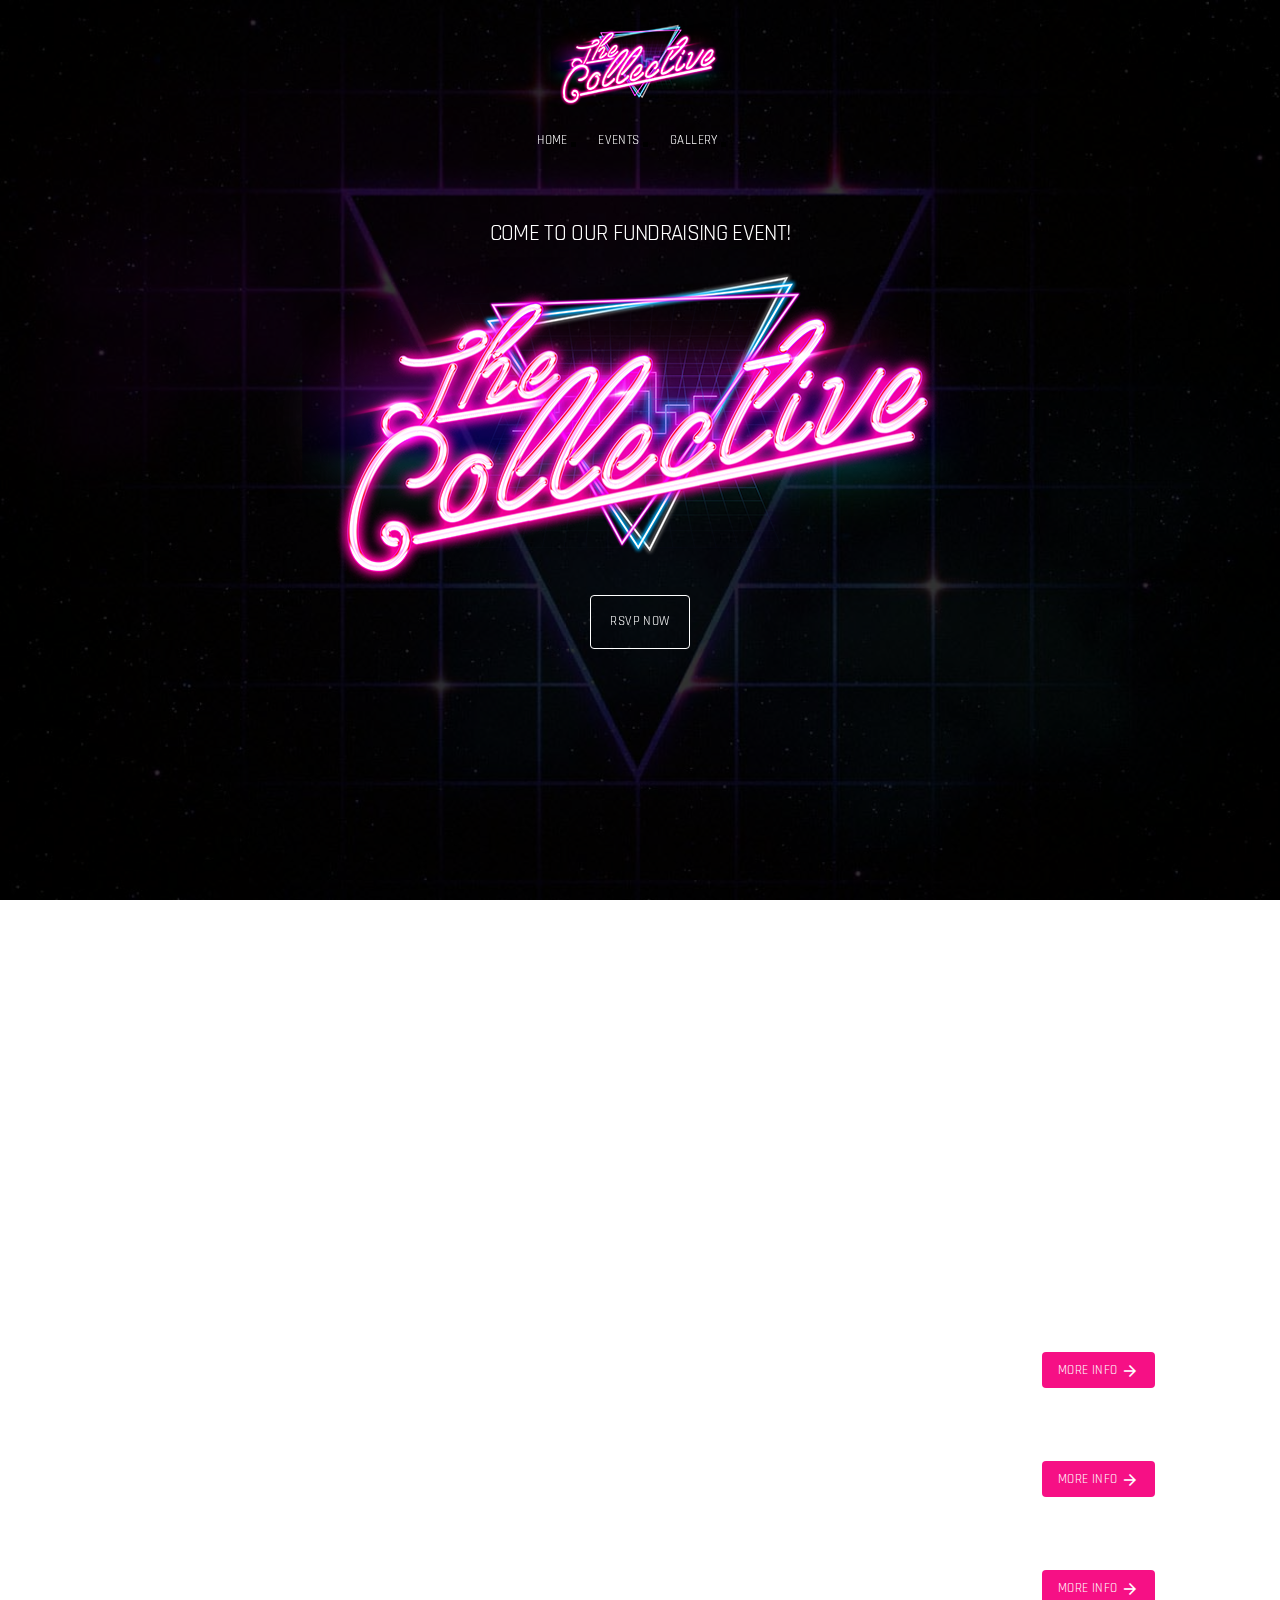
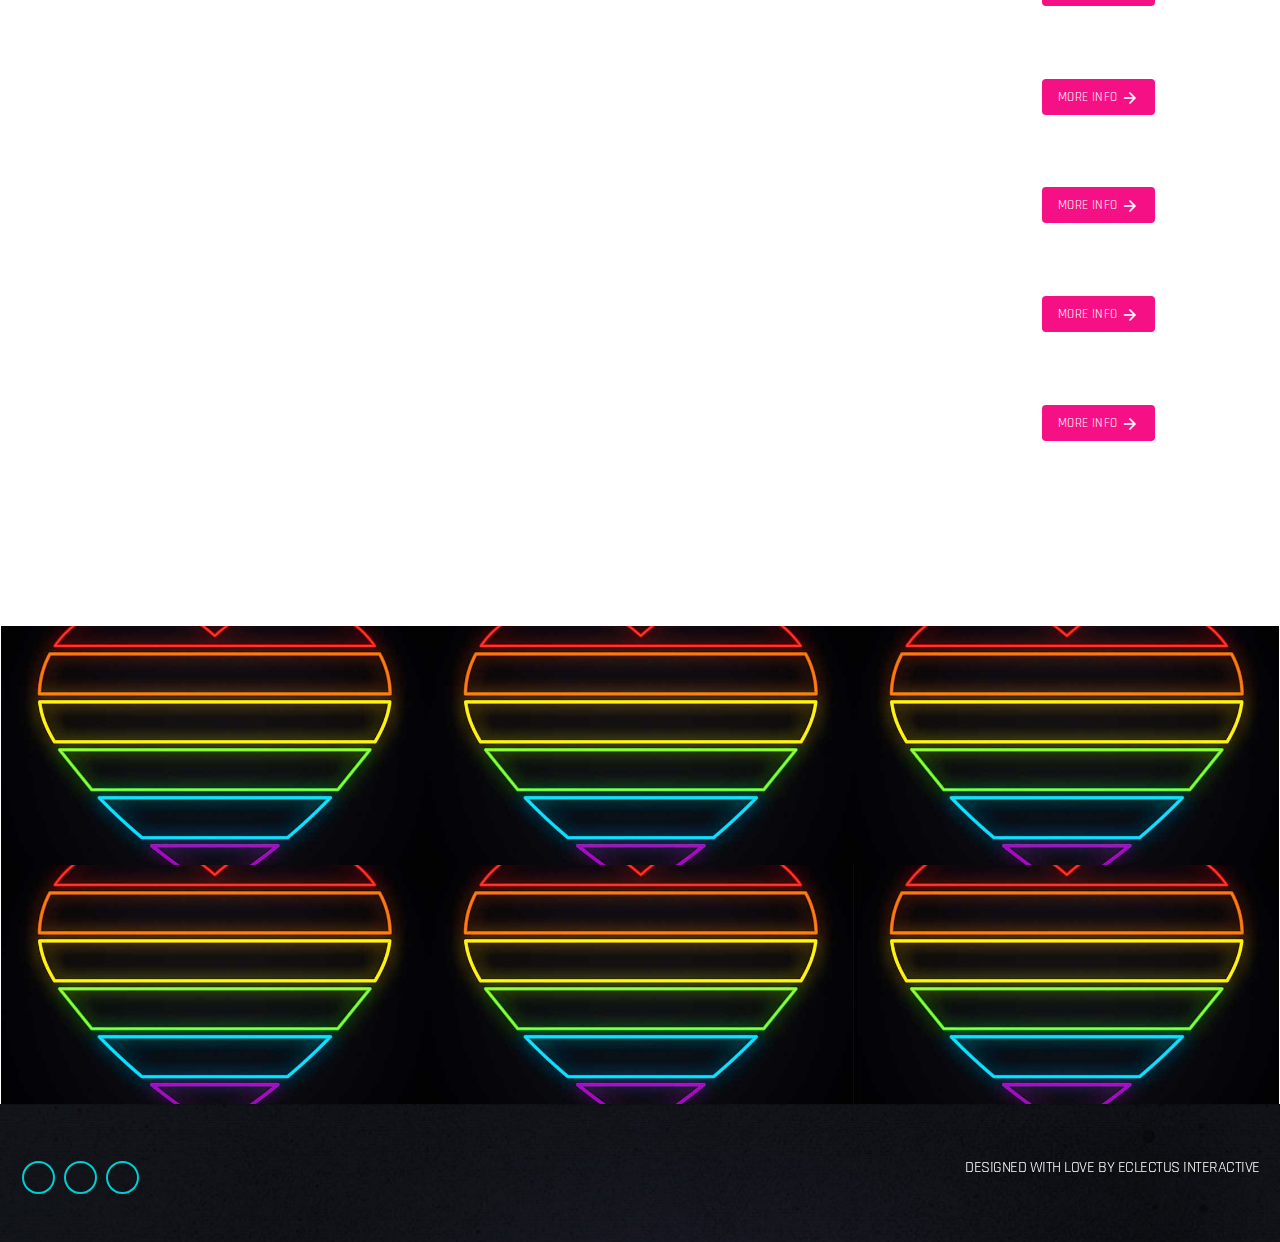
==== commit abf3e496: "Updates event dummy text" ====
--- a/index.html
+++ b/index.html
@@ -91,9 +91,9 @@
                     </div>
                     <div class="col s12 m7 l9">
                       <h3>
-                        <a href="#">Smoke</a>
-                        <span class="qt-item-metas">
-                          Fabric / January 30, 2020 </span>
+                        <a href="#">Fairyoke or some awesome event</a>
+                        <span class="qt-item-metas">
+                          Karooke One 7 / January 30, 2020 </span>
                       </h3>
                     </div>
                     <div class="col s12 m3 l2">
@@ -113,9 +113,9 @@
                     </div>
                     <div class="col s12 m7 l9">
                       <h3>
-                        <a href="https://qantumthemes.xyz/kentha/demo1/event/electronic-after/">Electronic After</a>
-                        <span class="qt-item-metas">
-                          Ministry Of Sound / January 31, 2020 </span>
+                        <a href="https://qantumthemes.xyz/kentha/demo1/event/electronic-after/">Fabulous Event</a>
+                        <span class="qt-item-metas">
+                          The Gradient / January 31, 2020 </span>
                       </h3>
                     </div>
                     <div class="col s12 m3 l2">
@@ -135,9 +135,9 @@
                     </div>
                     <div class="col s12 m7 l9">
                       <h3>
-                        <a href="#">Colorgraphic Sound</a>
-                        <span class="qt-item-metas">
-                          Oktagon / February 28, 2020 </span>
+                        <a href="#">An Event Not to Miss</a>
+                        <span class="qt-item-metas">
+                          3 Dollar Bill / February 28, 2020 </span>
                       </h3>
                     </div>
                     <div class="col s12 m3 l2">
@@ -157,9 +157,9 @@
                     </div>
                     <div class="col s12 m7 l9">
                       <h3>
-                        <a href="#">Alexnight</a>
-                        <span class="qt-item-metas">
-                          Space Ibiza / October 10, 2020 </span>
+                        <a href="#">Fundraising Event</a>
+                        <span class="qt-item-metas">
+                          DIY Venue / October 10, 2020 </span>
                       </h3>
                     </div>
                     <div class="col s12 m3 l2">
@@ -179,9 +179,9 @@
                     </div>
                     <div class="col s12 m7 l9">
                       <h3>
-                        <a href="#">Deep House Night</a>
-                        <span class="qt-item-metas">
-                          Oktagon / October 23, 2020 </span>
+                        <a href="#">DragCon</a>
+                        <span class="qt-item-metas">
+                          Javitz Center / October 23, 2020 </span>
                       </h3>
                     </div>
                     <div class="col s12 m3 l2">
@@ -201,9 +201,9 @@
                     </div>
                     <div class="col s12 m7 l9">
                       <h3>
-                        <a href="#">Techno Blast</a>
-                        <span class="qt-item-metas">
-                          Green Valley / November 23, 2020 </span>
+                        <a href="#">Another Event in 2020</a>
+                        <span class="qt-item-metas">
+                          The Vault / November 23, 2020 </span>
                       </h3>
                     </div>
                     <div class="col s12 m3 l2">
@@ -223,9 +223,9 @@
                     </div>
                     <div class="col s12 m7 l9">
                       <h3>
-                        <a href="#">Superflow</a>
-                        <span class="qt-item-metas">
-                          Green Valley / November 23, 2020 </span>
+                        <a href="#">Slay</a>
+                        <span class="qt-item-metas">
+                          Knockdown Center / November 23, 2020 </span>
                       </h3>
                     </div>
                     <div class="col s12 m3 l2">
@@ -252,49 +252,49 @@
                     <div class="row qt-mediagallery">
                       <div class="col l4 s12 m6 qt-bgloaded" data-bgimage="./images/album-1-756x756.jpg"
                         style="background-image: url('./images/album-1-756x756.jpg');">
-                        <a href="./images/album-1-756x756.jpg" title="Future Streets" class="qt-disableembedding">
-                          <i class="material-icons">zoom_in</i>
-                          <span class="qt-t qt-capfont">Future Streets</span>
+                        <a href="./images/album-1-756x756.jpg" title="Fierce Image" class="qt-disableembedding">
+                          <i class="material-icons">zoom_in</i>
+                          <span class="qt-t qt-capfont">Fierce Image</span>
                           <span class="qt-frame"></span>
                         </a>
                       </div>
                       <div class="col l4 s12 m6" data-bgimage="./images/album-2-756x756.jpg"
                         style="background-image: url('./images/album-2-756x756.jpg');">
-                        <a href="./images/album-2-756x756.jpg" title="Future Streets" class="qt-disableembedding">
-                          <i class="material-icons">zoom_in</i>
-                          <span class="qt-t qt-capfont">Future Streets</span>
+                        <a href="./images/album-2-756x756.jpg" title="Fierce Image" class="qt-disableembedding">
+                          <i class="material-icons">zoom_in</i>
+                          <span class="qt-t qt-capfont">Fierce Image</span>
                           <span class="qt-frame"></span>
                         </a>
                       </div>
                       <div class="col l4 s12 m6" data-bgimage="./images/album-3-756x756.jpg"
                         style="background-image: url('./images/album-3-756x756.jpg');">
-                        <a href="./images/album-3-756x756.jpg" title="Future Streets" class="qt-disableembedding">
-                          <i class="material-icons">zoom_in</i>
-                          <span class="qt-t qt-capfont">Future Streets</span>
+                        <a href="./images/album-3-756x756.jpg" title="Fierce Image" class="qt-disableembedding">
+                          <i class="material-icons">zoom_in</i>
+                          <span class="qt-t qt-capfont">Fierce Image</span>
                           <span class="qt-frame"></span>
                         </a>
                       </div>
                       <div class="col l4 s12 m6" data-bgimage="./images/album-4-756x756.jpg"
                         style="background-image: url('./images/album-4-756x756.jpg');">
-                        <a href="./images/album-4-756x756.jpg" title="Future Streets" class="qt-disableembedding">
-                          <i class="material-icons">zoom_in</i>
-                          <span class="qt-t qt-capfont">Future Streets</span>
+                        <a href="./images/album-4-756x756.jpg" title="Fierce Image" class="qt-disableembedding">
+                          <i class="material-icons">zoom_in</i>
+                          <span class="qt-t qt-capfont">Fierce Image</span>
                           <span class="qt-frame"></span>
                         </a>
                       </div>
                       <div class="col l4 s12 m6" data-bgimage="./images/album-5-756x756.jpg"
                         style="background-image: url('./images/album-5-756x756.jpg');">
-                        <a href="./images./imageses/album-5-756x756.jpg" title="Future Streets" class="qt-disableembedding">
-                          <i class="material-icons">zoom_in</i>
-                          <span class="qt-t qt-capfont">Future Streets</span>
+                        <a href="./images./imageses/album-5-756x756.jpg" title="Fierce Image" class="qt-disableembedding">
+                          <i class="material-icons">zoom_in</i>
+                          <span class="qt-t qt-capfont">Fierce Image</span>
                           <span class="qt-frame"></span>
                         </a>
                       </div>
                       <div class="col l4 s12 m6" data-bgimage="./images/album-6-756x756.jpg"
                         style="background-image: url('./images/album-6-756x756.jpg');">
-                        <a href="./images/album-6-756x756.jpg" title="Future Streets" class="qt-disableembedding">
-                          <i class="material-icons">zoom_in</i>
-                          <span class="qt-t qt-capfont">Future Streets</span>
+                        <a href="./images/album-6-756x756.jpg" title="Fierce Image" class="qt-disableembedding">
+                          <i class="material-icons">zoom_in</i>
+                          <span class="qt-t qt-capfont">Fierce Image</span>
                           <span class="qt-frame"></span>
                         </a>
                       </div>
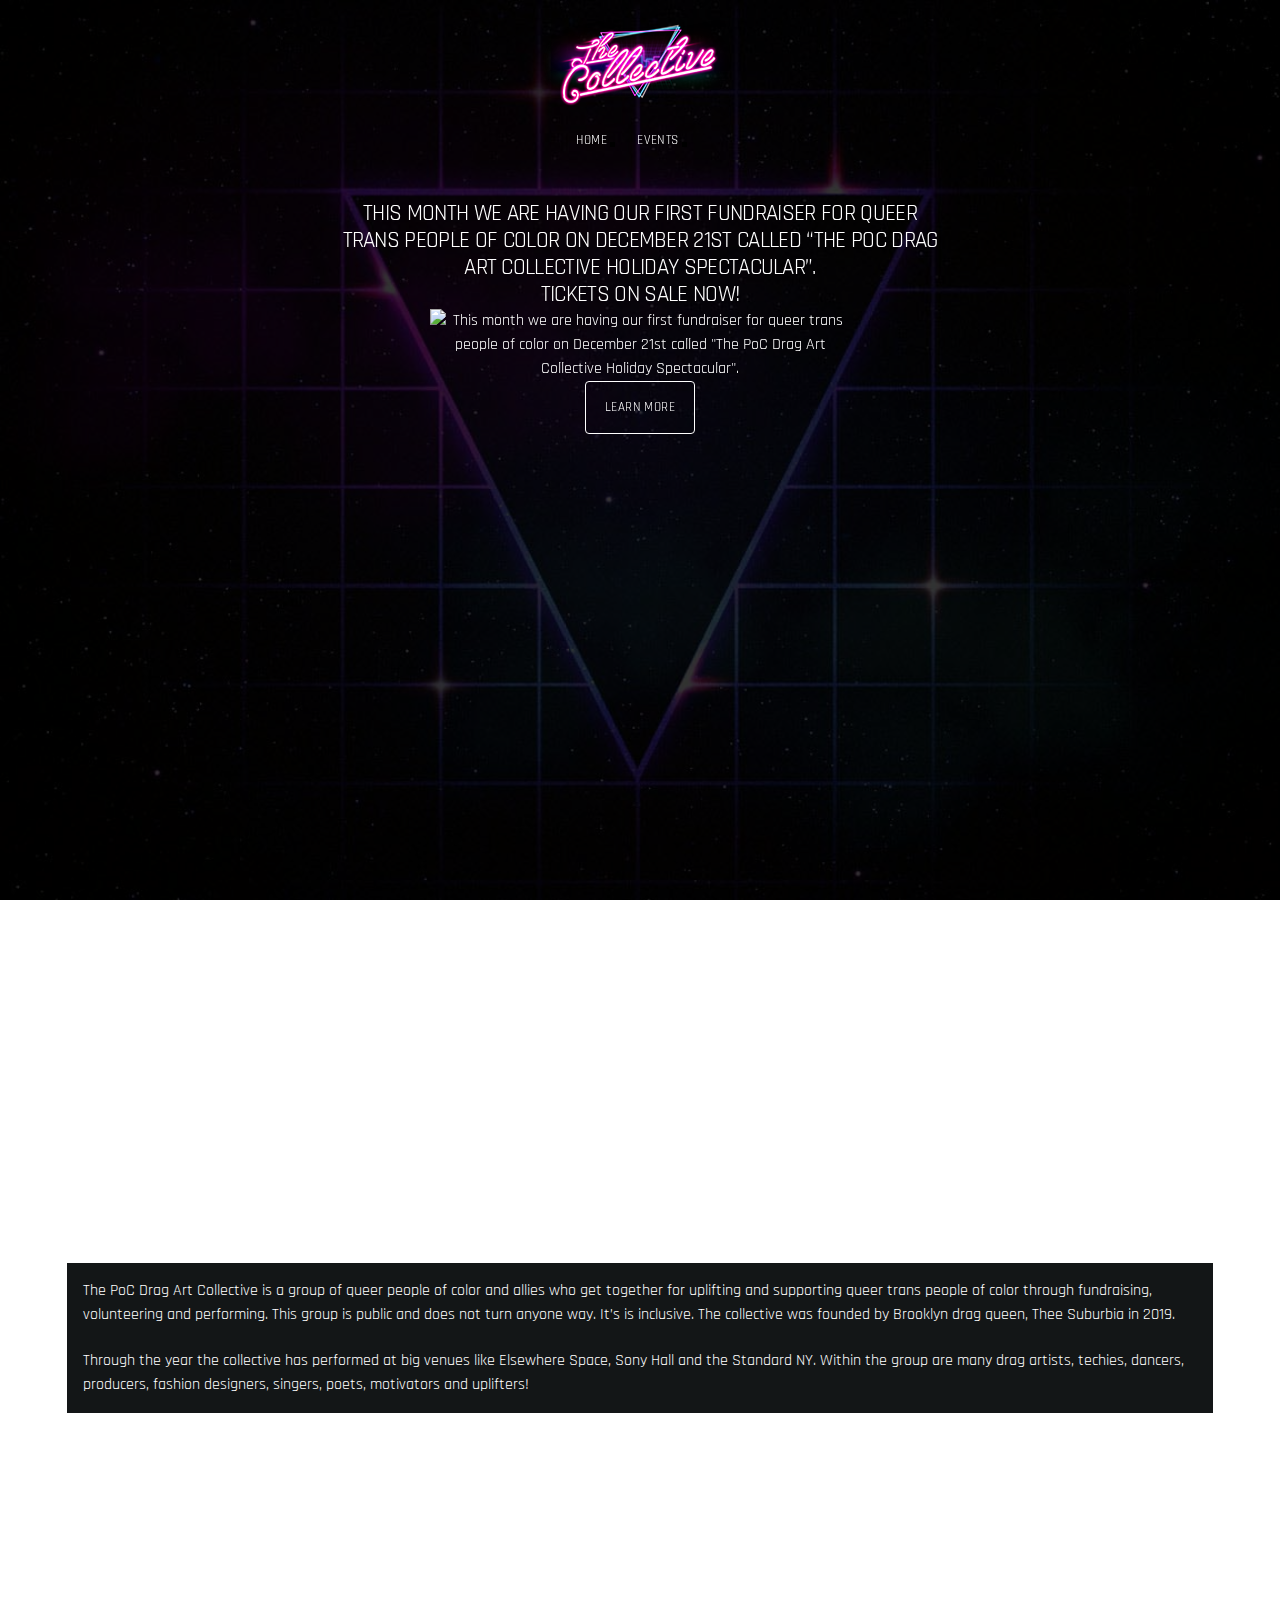
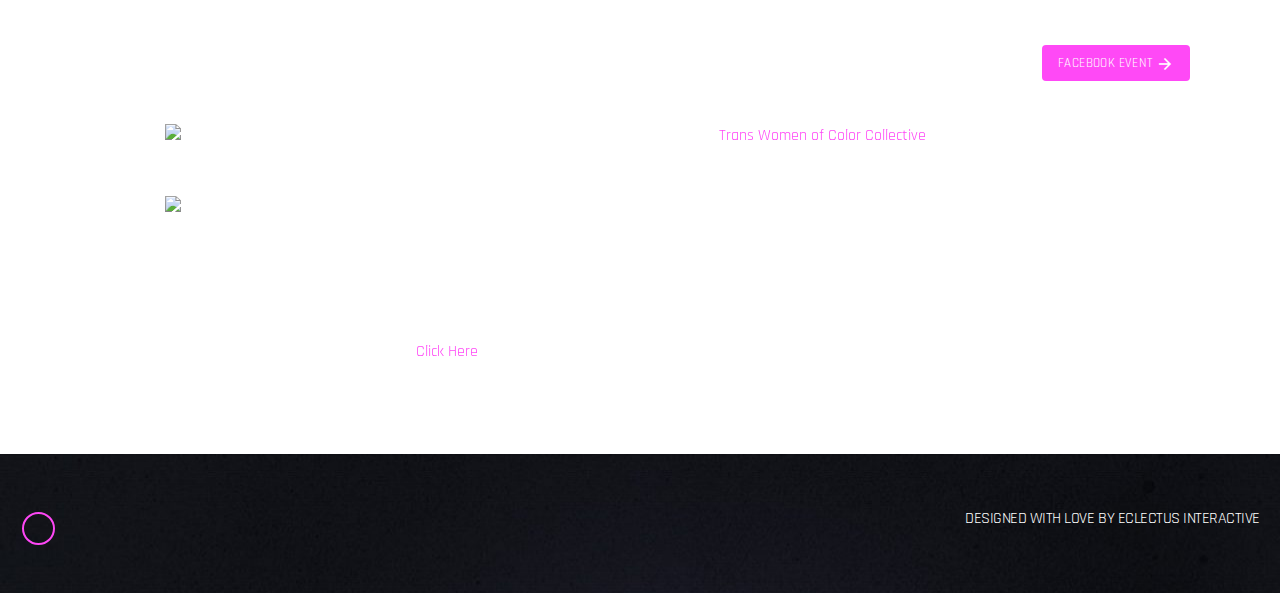
==== commit 41777871: "Adds line break" ====
--- a/index.html
+++ b/index.html
@@ -5,7 +5,7 @@
 
   <meta http-equiv="X-UA-Compatible" content="IE=edge">
   <meta name="viewport" content="width=device-width, initial-scale=1.0">
-  <title>The Collective</title>
+  <title>The PoC Drag Art Collective</title>
   <link href="https://fonts.googleapis.com/css?family=Rajdhani:400,700&display=swap" rel="stylesheet">
   <link href="https://fonts.googleapis.com/css?family=Montserrat:400,400i,700,700i&display=swap" rel="stylesheet">
   <link rel="stylesheet" href="https://d1azc1qln24ryf.cloudfront.net/114779/Socicon/style-cf.css?u8vidh">
@@ -41,9 +41,11 @@
         <li class=" menu-item-487 qt-menuitem">
           <a href="#events">Events</a>
         </li>
+        <!--
         <li class="qt-menuitem">
           <a href="#gallery">Gallery</a>
         </li>
+        -->
       </ul>
     </nav>
     <div id="maincontent">
@@ -53,21 +55,40 @@
             style="background-image: url('./images/background-intro-retro-mini.jpg');"></div>
           <div class="qt-darken-bg-80"></div>
         </div>
-        <div id="qtarticle" class="qt-main-contents 2 page type-page hentry">
+        <div class="qt-main-contents 2 page type-page hentry">
           <div class="qt-vc-row-container">
             <div style="min-height: 100vh;">
               <div class="col s12">
                 <div class="wpb_wrapper">
-                  <h4 style="text-align: center;">Come to Our Fundraising Event!</h4>
+                  <h4 style="text-align: center; width: 600px; margin: 0 auto;" >This month we are having our first fundraiser for queer trans people of color on December 21st called “The PoC Drag Art Collective Holiday Spectacular”.</br>Tickets on sale now!</h4>
                 </div>
                 <div class="qt-short-image aligncenter">
-                  <img src="./images/logo.png" alt="Welcome to The Collective"> </div>
+                  <img src="./images/holidayspec.jpg" width="420px" alt='This month we are having our first fundraiser for queer trans people of color on December 21st called "The PoC Drag Art Collective Holiday Spectacular".'> </div>
                   <p class="aligncenter">
-                    <a href="#"class="qt-btn qt-btn-xl qt-btn-ghost aligncenter">
-                      RSVP Now
+                    <a href="#events"class="qt-btn qt-btn-xl qt-btn-ghost aligncenter">
+                      Learn More
                     </a>
                   </p>
                 </div>
+              </div>
+            </div>
+          </div>
+          <div id="qtarticle" class="qt-container qt-main-contents">
+            <h2 class="qt-center">
+              <span class="qt-txtfx qt-txtfx--newyork qt-txtfxstart">About Us
+                <span data-letters="About Us"></span>
+                <span data-letters="About Us"></span>
+              </span>
+            </h2>
+            <div class="qt-the-content qt-paper qt-paddedcontent">
+              <div class="qt-the-content">
+                <p>The PoC Drag Art Collective is a group of queer people of color and allies who get together for uplifting
+                and supporting queer trans people of color through fundraising, volunteering and performing. This group is
+                public and does not turn anyone way. It’s is inclusive. The collective was founded by Brooklyn drag queen,
+                Thee Suburbia in 2019.</p>
+                <p>Through the year the collective has performed at big venues like Elsewhere Space, Sony Hall and the
+                Standard NY. Within the group are many drag artists, techies, dancers, producers, fashion designers, singers,
+                poets, motivators and uplifters!</p>
               </div>
             </div>
           </div>
@@ -85,165 +106,62 @@
                   <div class="row">
                     <div class="col s12 m2 l1 qt-d">
                       <h3>
-                        30
-                        <span class="qt-item-metas">Jan 2020</span>
+                        21
+                        <span class="qt-item-metas">December 2019</span>
                       </h3>
                     </div>
                     <div class="col s12 m7 l9">
                       <h3>
-                        <a href="#">Fairyoke or some awesome event</a>
+                        <a href="#">The PoC Drag Art Collective Holiday Spectacular</a>
                         <span class="qt-item-metas">
-                          Karooke One 7 / January 30, 2020 </span>
+                          Hartstop / 6PM to 2AM </span>
                       </h3>
+                      <table>
+                        <tr>
+                          <td style="padding-right: 10px;">
+                            <img src="images/logo-hartstop.jpg" width="100"/>
+                          </td>
+                          <td>
+                            <p>This fundraiser is a collaborative event with queer venue Hartstop located in Brooklyn. With a line up of
+                      35 artists, the mission to raise money for QTPOCs (<a href="https://www.twocc.us/" target="_blank">Trans Women of Color Collective</a>) through a major showcase. All of our headliners are trans
+                      women! We want to put them in the spotlight!</p>
+                          </td>
+                        </tr>
+                        <tr>
+                          <td style="padding-right: 10px;">
+                            <img src="images/logo-twocc.jpg" width="200"/>
+                          </td>
+                          <td>
+                            <p>The Trans Women of Color Collective (TWOCC) was created to cultivate economic opportunities and affirming spaces for trans people of color
+                       and our families, to foster kinship, build community, engage in healing and restorative justice through arts, culture, media,
+                       advocacy, and activism.</p>
+                          </td>
+                        </tr>
+                      </table>
+                      <link rel="stylesheet" type="text/css" href="https://www.brownpapertickets.com/widget_v651.css" /> <DIV ID="bpt_eventbody"><CENTER><BR><BR>Brown Paper Tickets Ticket Widget Loading...<BR><BR><A HREF="https://www.brownpapertickets.com/event/4468266">Click Here</A> to visit the Brown Paper Tickets event page.</CENTER><BR><BR></DIV> <script src="https://www.brownpapertickets.com/eventwidget.js?event=4468266&nodescription=1" type="text/javascript" language="javascript"></script> <script src="https://www.brownpapertickets.com/widget_v651.js?event=4468266" type="text/javascript" language="javascript"></script>
                     </div>
                     <div class="col s12 m3 l2">
-                      <a href="#" class="qt-btn qt-btn-l qt-btn-primary">More info
+                      <!--
+                      <a target="_blank" href="https://www.brownpapertickets.com/event/4468266" class="qt-btn qt-btn-l qt-btn-primary">Buy Tickets
                         <i class="material-icons">arrow_forward</i>
                       </a>
+                      -->
+                      <a target="_blank" href="https://facebook.com/events/1010230499330986/?ti=icl" class="qt-btn qt-btn-l qt-btn-primary">Facebook Event
+                        <i class="material-icons">arrow_forward</i>
+                      </a>
                     </div>
                   </div>
                 </article>
-                <article class="qt-part-event-inline">
-                  <div class="row">
-                    <div class="col s12 m2 l1 qt-d">
-                      <h3>
-                        31
-                        <span class="qt-item-metas">Jan 2020</span>
-                      </h3>
-                    </div>
-                    <div class="col s12 m7 l9">
-                      <h3>
-                        <a href="https://qantumthemes.xyz/kentha/demo1/event/electronic-after/">Fabulous Event</a>
-                        <span class="qt-item-metas">
-                          The Gradient / January 31, 2020 </span>
-                      </h3>
-                    </div>
-                    <div class="col s12 m3 l2">
-                      <a href="https://qantumthemes.xyz/kentha/demo1/event/electronic-after/" class="qt-btn qt-btn-l qt-btn-primary">More info
-                        <i class="material-icons">arrow_forward</i>
-                      </a>
-                    </div>
-                  </div>
-                </article>
-                <article class="qt-part-event-inline">
-                  <div class="row">
-                    <div class="col s12 m2 l1 qt-d">
-                      <h3>
-                        28
-                        <span class="qt-item-metas">Feb 2020</span>
-                      </h3>
-                    </div>
-                    <div class="col s12 m7 l9">
-                      <h3>
-                        <a href="#">An Event Not to Miss</a>
-                        <span class="qt-item-metas">
-                          3 Dollar Bill / February 28, 2020 </span>
-                      </h3>
-                    </div>
-                    <div class="col s12 m3 l2">
-                      <a href="#" class="qt-btn qt-btn-l qt-btn-primary">More info
-                        <i class="material-icons">arrow_forward</i>
-                      </a>
-                    </div>
-                  </div>
-                </article>
-                <article class="qt-part-event-inline">
-                  <div class="row">
-                    <div class="col s12 m2 l1 qt-d">
-                      <h3>
-                        10
-                        <span class="qt-item-metas">Oct 2020</span>
-                      </h3>
-                    </div>
-                    <div class="col s12 m7 l9">
-                      <h3>
-                        <a href="#">Fundraising Event</a>
-                        <span class="qt-item-metas">
-                          DIY Venue / October 10, 2020 </span>
-                      </h3>
-                    </div>
-                    <div class="col s12 m3 l2">
-                      <a href="#" class="qt-btn qt-btn-l qt-btn-primary">More info
-                        <i class="material-icons">arrow_forward</i>
-                      </a>
-                    </div>
-                  </div>
-                </article>
-                <article class="qt-part-event-inline">
-                  <div class="row">
-                    <div class="col s12 m2 l1 qt-d">
-                      <h3>
-                        23
-                        <span class="qt-item-metas">Oct 2020</span>
-                      </h3>
-                    </div>
-                    <div class="col s12 m7 l9">
-                      <h3>
-                        <a href="#">DragCon</a>
-                        <span class="qt-item-metas">
-                          Javitz Center / October 23, 2020 </span>
-                      </h3>
-                    </div>
-                    <div class="col s12 m3 l2">
-                      <a href="#" class="qt-btn qt-btn-l qt-btn-primary">More info
-                        <i class="material-icons">arrow_forward</i>
-                      </a>
-                    </div>
-                  </div>
-                </article>
-                <article class="qt-part-event-inline">
-                  <div class="row">
-                    <div class="col s12 m2 l1 qt-d">
-                      <h3>
-                        23
-                        <span class="qt-item-metas">Nov 2020</span>
-                      </h3>
-                    </div>
-                    <div class="col s12 m7 l9">
-                      <h3>
-                        <a href="#">Another Event in 2020</a>
-                        <span class="qt-item-metas">
-                          The Vault / November 23, 2020 </span>
-                      </h3>
-                    </div>
-                    <div class="col s12 m3 l2">
-                      <a href="#" class="qt-btn qt-btn-l qt-btn-primary">More info
-                        <i class="material-icons">arrow_forward</i>
-                      </a>
-                    </div>
-                  </div>
-                </article>
-                <article class="qt-part-event-inline">
-                  <div class="row">
-                    <div class="col s12 m2 l1 qt-d">
-                      <h3>
-                        23
-                        <span class="qt-item-metas">Nov 2020</span>
-                      </h3>
-                    </div>
-                    <div class="col s12 m7 l9">
-                      <h3>
-                        <a href="#">Slay</a>
-                        <span class="qt-item-metas">
-                          Knockdown Center / November 23, 2020 </span>
-                      </h3>
-                    </div>
-                    <div class="col s12 m3 l2">
-                      <a href="#" class="qt-btn qt-btn-l qt-btn-primary">More info
-                        <i class="material-icons">arrow_forward</i>
-                      </a>
-                    </div>
-                  </div>
-                </article>
-              </div>
-            </div>
-          </div>
+              </div>
+            </div>
+          </div>
+          <!--
           <div class="qt-vc-row-container">
             <div id="gallery" class=" vc_custom_1517405930815 vc_row-has-fill">
               <div class="col s12">
                 <div class="vc_column-inner">
                   <div class="wpb_wrapper">
-                    <h2 id="qttabsdecbbdf-podcasts" class="qt-center qt-qttabsdecbbdf-podcasts qt-textfx-wrap qt-fontsize-h1">
+                    <h2 class="qt-center qt-textfx-wrap qt-fontsize-h1">
                       <span class="qt-txtfx qt-txtfx--newyork qt-txtfxstart">Gallery
                         <span data-letters="Gallery"></span>
                         <span data-letters="Gallery"></span>
@@ -284,7 +202,7 @@
                       </div>
                       <div class="col l4 s12 m6" data-bgimage="./images/album-5-756x756.jpg"
                         style="background-image: url('./images/album-5-756x756.jpg');">
-                        <a href="./images./imageses/album-5-756x756.jpg" title="Fierce Image" class="qt-disableembedding">
+                        <a href="./images/album-5-756x756.jpg" title="Fierce Image" class="qt-disableembedding">
                           <i class="material-icons">zoom_in</i>
                           <span class="qt-t qt-capfont">Fierce Image</span>
                           <span class="qt-frame"></span>
@@ -307,12 +225,15 @@
         </div>
       </div>
     </div>
+    -->
+    </br>
     <div class="qt-footercontainer qt-content-primary-light" style="background-image: url('./images/background-2.jpg');">
       <div class="qt-footer-bottom qt-content-primary qt-content-aside qt-negative">
         <div class="qt-container-l">
           <div class="row">
             <div class="col s12 m12 l6">
               <ul class="qt-menu-social">
+                <!--
                 <li class="qt-social-linkicon">
                   <a href="http://spotify.com/" target="_blank">
                     <i class="socicon-spotify"></i>
@@ -323,8 +244,9 @@
                     <i class="socicon-instagram"></i>
                   </a>
                 </li>
+                -->
                 <li class="qt-social-linkicon">
-                  <a href="http://facebook.com/" target="_blank">
+                  <a href="https://facebook.com/events/1010230499330986/?ti=icl" target="_blank">
                     <i class="socicon-facebook"></i>
                   </a>
                 </li>
--- a/styles/styles.css
+++ b/styles/styles.css
@@ -13,6 +13,7 @@
   font-family: Rajdhani, Helvetica, Arial, sans-serif;
   font-weight: 400;
   font-style: normal;
+  color: #ffffff;
 }
 
 p strong,
--- a/styles/qt-main-min.css
+++ b/styles/qt-main-min.css
@@ -220,7 +220,7 @@
 }
 
 a {
-  color: #00ced0;
+  color: #ff47f6;
   text-decoration: none;
   -webkit-tap-highlight-color: transparent
 }
@@ -250,7 +250,7 @@
 blockquote {
   margin: 20px 0;
   padding-left: 1.5rem;
-  border-left: 5px solid #00ced0
+  border-left: 5px solid #ff47f6
 }
 
 i {
@@ -267,6 +267,13 @@
   content: "";
   display: table;
   clear: both
+}
+
+.qt-container {
+  width: 100%;
+  max-width: 860px;
+  margin: 0 auto;
+  padding: 0 0.75rem;
 }
 
 .row .col,
@@ -1059,7 +1066,7 @@
 .qt-parentcontainer .qt-main .qt-main-contents {
   position: relative;
   z-index: 10;
-  overflow: hiddenn
+  overflow: hidden
 }
 
 .qt-parentcontainer .qt-main .qt-pagebg-in {
@@ -1297,7 +1304,7 @@
   padding: 0 1rem;
   min-width: 2.25rem;
   min-height: 2.25rem;
-  background-color: #F60E84;
+  background-color: #ff47f6;
 }
 
 .qt-btn.qt-btn-xl,
@@ -1668,4 +1675,16 @@
   -webkit-transform: translate3d(0, 0, 0);
   transform: translate3d(0, 0, 0);
   transition-timing-function: cubic-bezier(0.2, 1, 0.3, 1)
+}
+
+.qt-paddedcontent {
+  padding: 1rem;
+}
+
+.qt-paper {
+  background-color: #131617;
+}
+
+.qt-the-content p+p, .qt-the-content p+ul, .qt-the-content p+ol, .qt-the-content p+img, .qt-the-content p+iframe, .qt-the-content ol+p, .qt-the-content ol+ul, .qt-the-content ol+ol, .qt-the-content ol+img, .qt-the-content ol+iframe, .qt-the-content ul+p, .qt-the-content ul+ul, .qt-the-content ul+ol, .qt-the-content ul+img, .qt-the-content ul+iframe, .qt-the-content blockquote+p, .qt-the-content blockquote+ul, .qt-the-content blockquote+ol, .qt-the-content blockquote+img, .qt-the-content blockquote+iframe, .qt-the-content table+p, .qt-the-content table+ul, .qt-the-content table+ol, .qt-the-content table+img, .qt-the-content table+iframe, .qt-the-content dl+p, .qt-the-content dl+ul, .qt-the-content dl+ol, .qt-the-content dl+img, .qt-the-content dl+iframe, .qt-the-content h1+p, .qt-the-content h1+ul, .qt-the-content h1+ol, .qt-the-content h1+img, .qt-the-content h1+iframe, .qt-the-content h2+p, .qt-the-content h2+ul, .qt-the-content h2+ol, .qt-the-content h2+img, .qt-the-content h2+iframe, .qt-the-content h3+p, .qt-the-content h3+ul, .qt-the-content h3+ol, .qt-the-content h3+img, .qt-the-content h3+iframe, .qt-the-content h4+p, .qt-the-content h4+ul, .qt-the-content h4+ol, .qt-the-content h4+img, .qt-the-content h4+iframe, .qt-the-content h5+p, .qt-the-content h5+ul, .qt-the-content h5+ol, .qt-the-content h5+img, .qt-the-content h5+iframe, .qt-the-content h6+p, .qt-the-content h6+ul, .qt-the-content h6+ol, .qt-the-content h6+img, .qt-the-content h6+iframe {
+  margin-top: 1.4em;
 }--- a/styles/qt-desktop-min.css
+++ b/styles/qt-desktop-min.css
@@ -719,4 +719,17 @@
     left: 70px;
     top: 70px
   }
+}
+
+media="only screen and (min-width: 1201px)"
+@media only screen and (min-width: 1201px)
+.qt-paddedcontent {
+    padding: 40px;
+}
+
+media="only screen and (min-width: 1201px)"
+@media only screen and (min-width: 1201px)
+.qt-the-content {
+    font-size: 18px;
+    line-height: 1.9em;
 }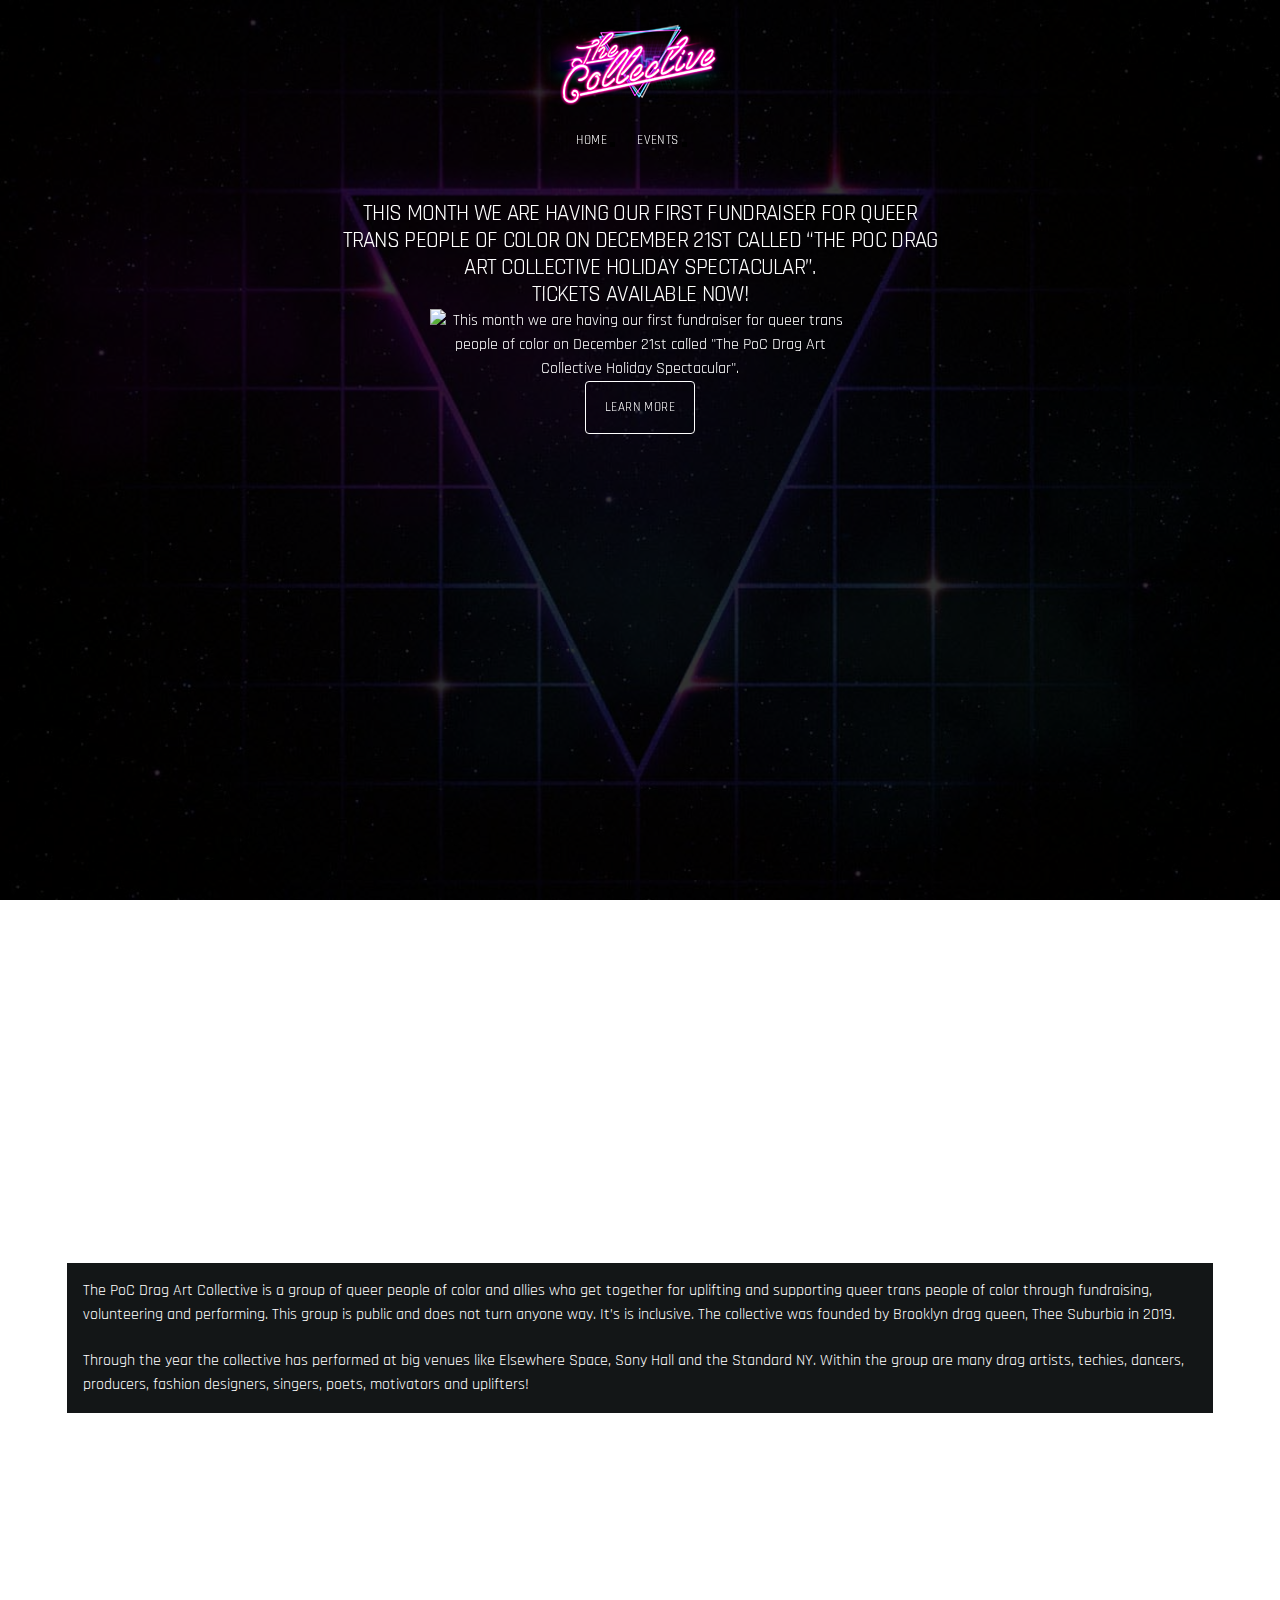
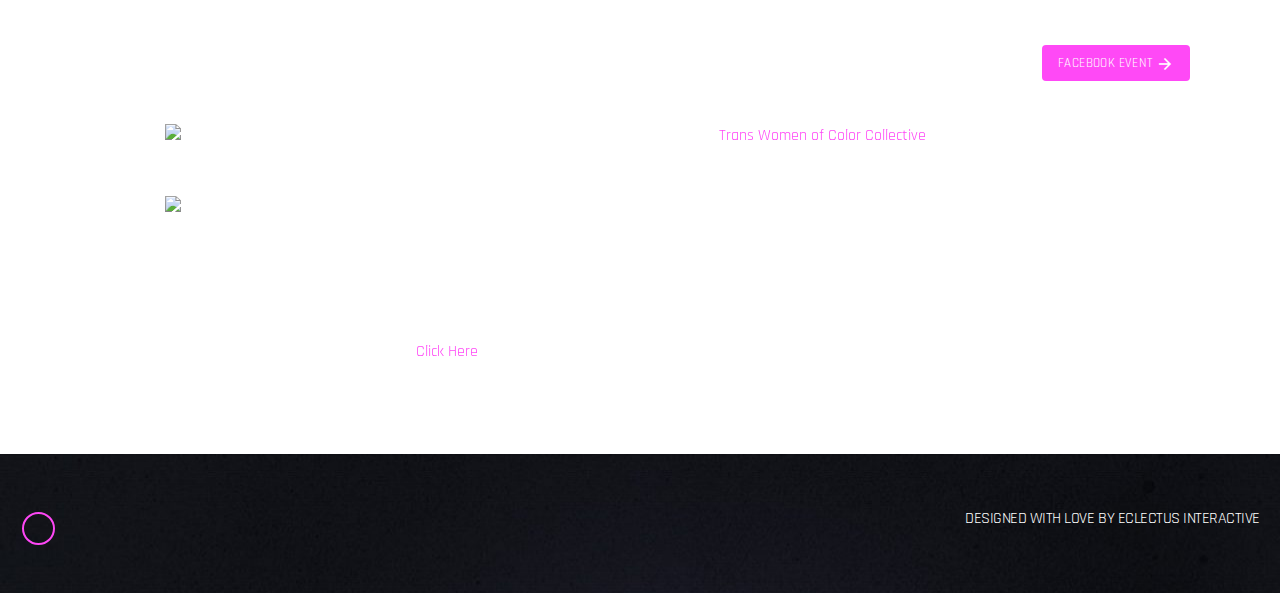
==== commit 30f22c5d: "Updates ticket info" ====
--- a/index.html
+++ b/index.html
@@ -60,7 +60,7 @@
             <div style="min-height: 100vh;">
               <div class="col s12">
                 <div class="wpb_wrapper">
-                  <h4 style="text-align: center; width: 600px; margin: 0 auto;" >This month we are having our first fundraiser for queer trans people of color on December 21st called “The PoC Drag Art Collective Holiday Spectacular”.</br>Tickets on sale now!</h4>
+                  <h4 style="text-align: center; width: 600px; margin: 0 auto;" >This month we are having our first fundraiser for queer trans people of color on December 21st called “The PoC Drag Art Collective Holiday Spectacular”.</br>Tickets available now!</h4>
                 </div>
                 <div class="qt-short-image aligncenter">
                   <img src="./images/holidayspec.jpg" width="420px" alt='This month we are having our first fundraiser for queer trans people of color on December 21st called "The PoC Drag Art Collective Holiday Spectacular".'> </div>
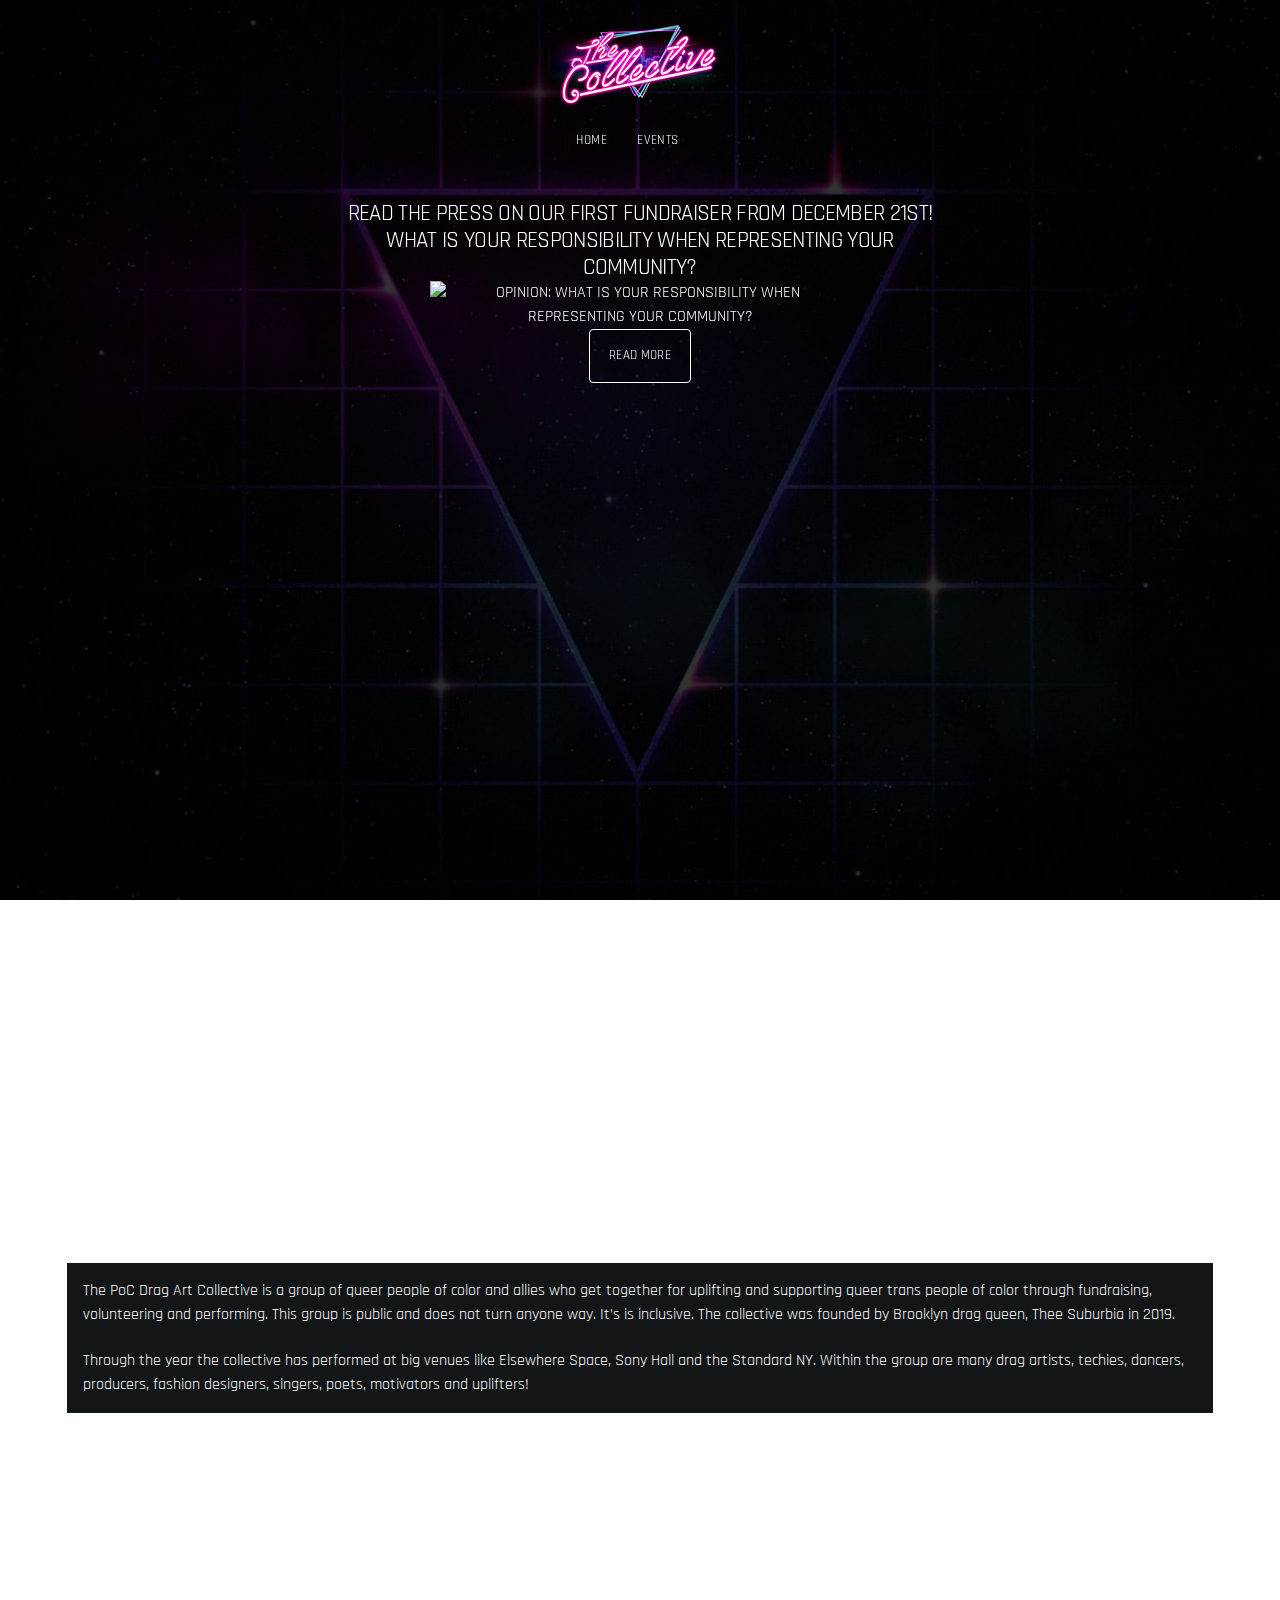
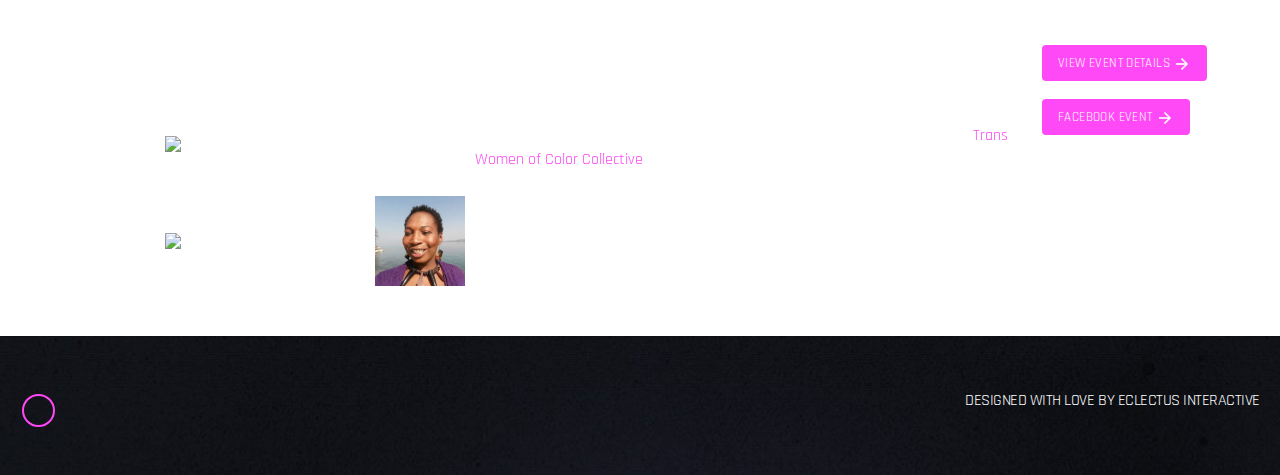
==== commit 22d1a3d8: "Updates from fundraiser" ====
--- a/index.html
+++ b/index.html
@@ -29,7 +29,7 @@
       </div>
       <div class="qt-container-l">
         <ul class="qt-menu-secondary">
-          <a href="#" class="qt-logo-link qt-fontsize-h3">
+          <a href="index.html" class="qt-logo-link qt-fontsize-h3">
             <img src="./images/logo-mini.png" alt="Home">
           </a>
         </ul>
@@ -60,13 +60,13 @@
             <div style="min-height: 100vh;">
               <div class="col s12">
                 <div class="wpb_wrapper">
-                  <h4 style="text-align: center; width: 600px; margin: 0 auto;" >This month we are having our first fundraiser for queer trans people of color on December 21st called “The PoC Drag Art Collective Holiday Spectacular”.</br>Tickets available now!</h4>
+                  <h4 style="text-align: center; max-width: 600px; margin: 0 auto;" >Read the press on our first fundraiser from December 21st! What is your responsibility when representing your community?</h4>
                 </div>
                 <div class="qt-short-image aligncenter">
-                  <img src="./images/holidayspec.jpg" width="420px" alt='This month we are having our first fundraiser for queer trans people of color on December 21st called "The PoC Drag Art Collective Holiday Spectacular".'> </div>
+                  <img src="https://sidewalkkilla.com/wp-content/uploads/2019/12/suburbia_fundraiser_sidewalkkilla-1021-1024x682.jpg" width="420px" alt='OPINION: WHAT IS YOUR RESPONSIBILITY WHEN REPRESENTING YOUR COMMUNITY?'> </div>
                   <p class="aligncenter">
-                    <a href="#events"class="qt-btn qt-btn-xl qt-btn-ghost aligncenter">
-                      Learn More
+                    <a href="https://sidewalkkilla.com/opinion-responsibility-to-your-community-queer-poc-thee-suburbia-twocc/"class="qt-btn qt-btn-xl qt-btn-ghost aligncenter">
+                      Read More
                     </a>
                   </p>
                 </div>
@@ -121,6 +121,8 @@
                           <td style="padding-right: 10px;">
                             <img src="images/logo-hartstop.jpg" width="100"/>
                           </td>
+                          <td style="padding-right: 10px;">
+                          </td>
                           <td>
                             <p>This fundraiser is a collaborative event with queer venue Hartstop located in Brooklyn. With a line up of
                       35 artists, the mission to raise money for QTPOCs (<a href="https://www.twocc.us/" target="_blank">Trans Women of Color Collective</a>) through a major showcase. All of our headliners are trans
@@ -131,6 +133,9 @@
                           <td style="padding-right: 10px;">
                             <img src="images/logo-twocc.jpg" width="200"/>
                           </td>
+                          <td style="padding-right: 10px;" width="100">
+                            <img src="images/lourdes.jpg" width="100" alt="Dr. Lourdes Ashley Hunter"/>
+                          </td>
                           <td>
                             <p>The Trans Women of Color Collective (TWOCC) was created to cultivate economic opportunities and affirming spaces for trans people of color
                        and our families, to foster kinship, build community, engage in healing and restorative justice through arts, culture, media,
@@ -138,14 +143,11 @@
                           </td>
                         </tr>
                       </table>
-                      <link rel="stylesheet" type="text/css" href="https://www.brownpapertickets.com/widget_v651.css" /> <DIV ID="bpt_eventbody"><CENTER><BR><BR>Brown Paper Tickets Ticket Widget Loading...<BR><BR><A HREF="https://www.brownpapertickets.com/event/4468266">Click Here</A> to visit the Brown Paper Tickets event page.</CENTER><BR><BR></DIV> <script src="https://www.brownpapertickets.com/eventwidget.js?event=4468266&nodescription=1" type="text/javascript" language="javascript"></script> <script src="https://www.brownpapertickets.com/widget_v651.js?event=4468266" type="text/javascript" language="javascript"></script>
                     </div>
                     <div class="col s12 m3 l2">
-                      <!--
-                      <a target="_blank" href="https://www.brownpapertickets.com/event/4468266" class="qt-btn qt-btn-l qt-btn-primary">Buy Tickets
+                      <a target="_blank" href="event.html" class="qt-btn qt-btn-l qt-btn-primary">View Event Details
                         <i class="material-icons">arrow_forward</i>
                       </a>
-                      -->
                       <a target="_blank" href="https://facebook.com/events/1010230499330986/?ti=icl" class="qt-btn qt-btn-l qt-btn-primary">Facebook Event
                         <i class="material-icons">arrow_forward</i>
                       </a>
@@ -239,21 +241,23 @@
                     <i class="socicon-spotify"></i>
                   </a>
                 </li>
+                -->
                 <li class="qt-social-linkicon">
-                  <a href="http://instagram.com/" target="_blank">
+                  <a href="https://instagram.com/thepoccollective" target="_blank">
                     <i class="socicon-instagram"></i>
                   </a>
                 </li>
-                -->
+                <!--
                 <li class="qt-social-linkicon">
                   <a href="https://facebook.com/events/1010230499330986/?ti=icl" target="_blank">
                     <i class="socicon-facebook"></i>
                   </a>
                 </li>
+                -->
               </ul>
             </div>
             <div class="col s12 m12 l6">
-              <h5 class="qt-copyright-text">Designed with love by <a href="http://eclectusinteractive.com" target="_blank">Eclectus Interactive</a></h5>
+              <h5 class="qt-copyright-text">Designed with love by <a href="https://eclectusinteractive.com" target="_blank">Eclectus Interactive</a></h5>
               <!--
               <ul class="qt-menu-footer qt-small">
                 <li class="current-page_item page-item-2 current_page_item menu-item-1236">
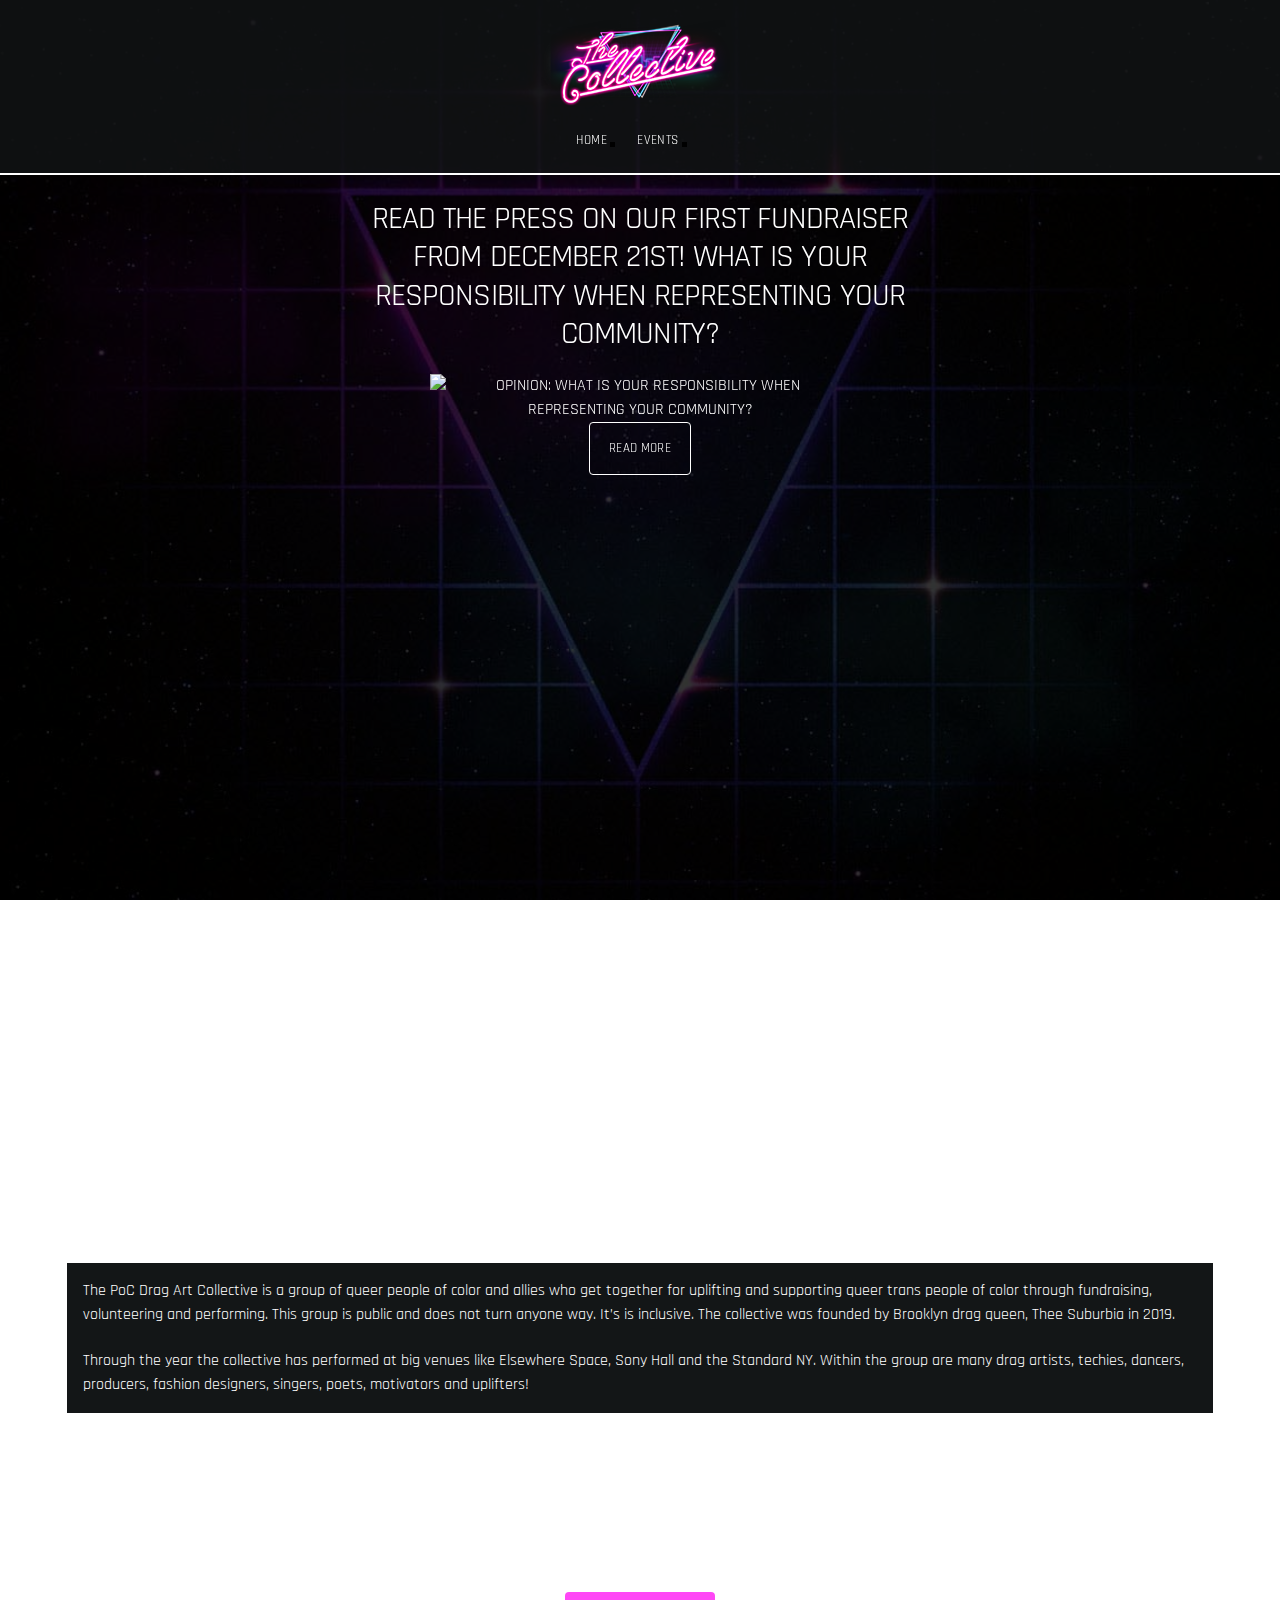
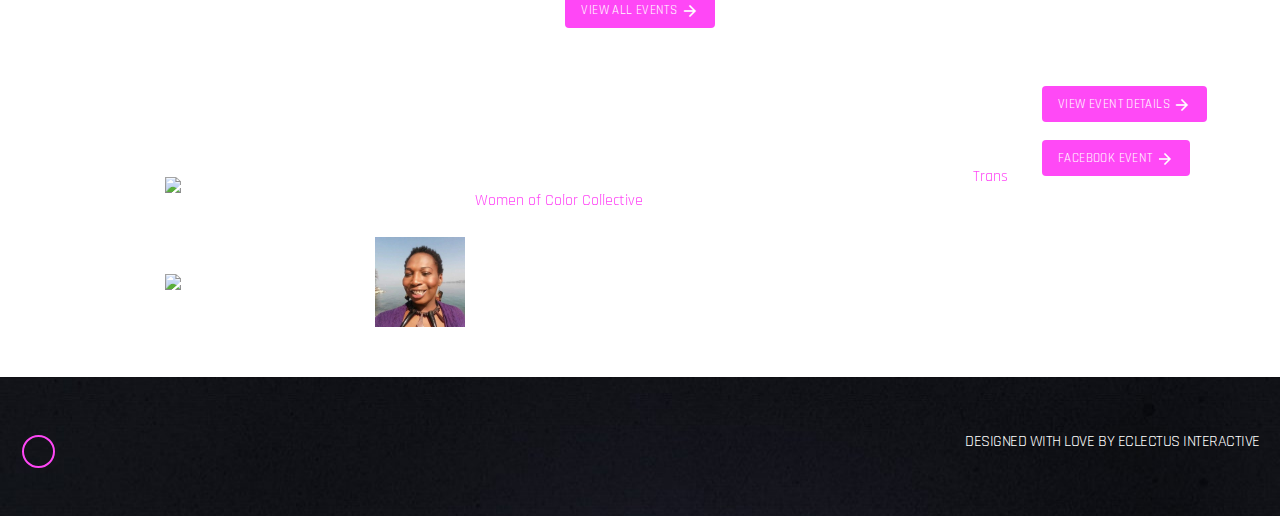
==== commit f10c403f: "Linking things together, tidying up styles" ====
--- a/index.html
+++ b/index.html
@@ -24,9 +24,7 @@
 
 <body>
   <div id="qtMasterContainter" class="qt-parentcontainer" style="perspective: none; height: auto; overflow-x: auto;">
-    <nav class="qt-menubar qt-menubar-center nav-wrapper hide-on-xl-and-down">
-      <div class="qt-content-primary-dark qt-menubg-color">
-      </div>
+    <nav class="qt-menubar qt-menubar-center nav-wrapper">
       <div class="qt-container-l">
         <ul class="qt-menu-secondary">
           <a href="index.html" class="qt-logo-link qt-fontsize-h3">
@@ -60,7 +58,7 @@
             <div style="min-height: 100vh;">
               <div class="col s12">
                 <div class="wpb_wrapper">
-                  <h4 style="text-align: center; max-width: 600px; margin: 0 auto;" >Read the press on our first fundraiser from December 21st! What is your responsibility when representing your community?</h4>
+                  <h4 style="text-align: center; max-width: 600px; margin: 0 auto 20px;" >Read the press on our first fundraiser from December 21st! What is your responsibility when representing your community?</h4>
                 </div>
                 <div class="qt-short-image aligncenter">
                   <img src="https://sidewalkkilla.com/wp-content/uploads/2019/12/suburbia_fundraiser_sidewalkkilla-1021-1024x682.jpg" width="420px" alt='OPINION: WHAT IS YOUR RESPONSIBILITY WHEN REPRESENTING YOUR COMMUNITY?'> </div>
@@ -102,6 +100,32 @@
                   </span>
                 </h2>
                 <hr class="qt-spacer-s">
+                <ul class="events-list" id="events-upcoming">
+                </ul>
+                <div align="center">
+                  <a target="_blank" href="events.html" class="qt-btn qt-btn-l qt-btn-primary">View All Events
+                    <i class="material-icons">arrow_forward</i>
+                  </a>
+                </div>
+                <script src="scripts/format-google-calendar.min.js"></script>
+                <script>
+                  formatGoogleCalendar.init({
+                    calendarUrl: 'https://www.googleapis.com/calendar/v3/calendars/pocdac@gmail.com/events?key=AIzaSyCbkhWejWpMVXD1floGqph9juJ2dSQpWSE',
+                    past: true,
+                    upcoming: true,
+                    sameDayTimes: true,
+                    pastTopN: 0,
+                    upcomingTopN: 5,
+                    recurringEvents: true,
+                    itemsTagName: 'li',
+                    upcomingSelector: '#events-upcoming',
+                    pastSelector: '#events-past',
+                    upcomingHeading: '<h2>Upcoming events</h2>',
+                    format: ['*date*', '*summary*', ' &mdash; ', '*description*', '*location*'],
+                    timeMin: '2016-06-03T10:00:00-07:00',
+                    timeMax: '2020-06-03T10:00:00-07:00'
+                  });
+                </script>
                 <article class="qt-part-event-inline">
                   <div class="row">
                     <div class="col s12 m2 l1 qt-d">
--- a/styles/qt-main-min.css
+++ b/styles/qt-main-min.css
@@ -853,8 +853,6 @@
 
 nav {
   width: 100%;
-  height: 56px;
-  line-height: 56px
 }
 
 nav a {
@@ -1025,16 +1023,6 @@
   position: fixed
 }
 
-@media only screen and (min-width: 768px) {
-  nav,
-  nav .nav-wrapper i,
-  nav a.button-collapse,
-  nav a.button-collapse i {
-    height: 64px;
-    line-height: 64px
-  }
-}
-
 *,
 :before,
 :after {
@@ -1059,8 +1047,13 @@
 }
 
 .qt-parentcontainer .qt-main {
-  position: relative;
-  padding: 80px 0 50px 0
+  padding: 20px 0 0;
+}
+
+@media only screen and (min-width: 1201px) {
+  .qt-parentcontainer .qt-main {
+    padding: 200px 0 0;
+  }
 }
 
 .qt-parentcontainer .qt-main .qt-main-contents {
@@ -1187,7 +1180,8 @@
 .qt-fontsize-h3,
 .qt-fontsize-h4,
 .qt-fontsize-h5,
-.qt-fontsize-h6 {
+.qt-fontsize-h6,
+.events-list .summary {
   line-height: 1.15em;
   margin: 0.9em 0 0.38em 0;
   padding: 0;
@@ -1221,7 +1215,8 @@
 h4,
 h5,
 h6,
-.qt-fontsize-h1 {
+.qt-fontsize-h1,
+.events-list .summary {
   font-size: 2rem
 }
 
@@ -1357,7 +1352,9 @@
 .qt-btn,
 .qt-wp-pagination ul.page-numbers li a,
 .qt-wp-pagination ul.page-numbers li>span,
-.qt-item-metas {
+.qt-item-metas,
+.events-list .date,
+.events-list .location {
   font-size: 13px
 }
 
@@ -1401,7 +1398,8 @@
   z-index: 300;
   margin: 0;
   padding: 0;
-  display: block
+  display: block;
+  border-bottom: 2px solid white;
 }
 
 nav.qt-menubar ul {
@@ -1413,7 +1411,8 @@
   height: auto;
   vertical-align: bottom;
   -webkit-transform: height 0.8s ease;
-  transform: height 0.8s ease
+  transform: height 0.8s ease;
+  text-align: center
 }
 
 .qt-footercontainer {
@@ -1429,7 +1428,7 @@
   padding: 1rem 0 0.4rem 0
 }
 
-.qt-item-metas {
+.qt-item-metas, .events-list .date, .events-list .location {
   width: 100%;
   text-align: left;
   display: table;
@@ -1440,9 +1439,94 @@
   opacity: .7
 }
 
+.qt-menubar.qt-menubar-center ul.qt-desktopmenu {
+  text-align: center;
+  line-height: 40px;
+  min-height: 40px;
+  margin-left: -1rem;
+  margin-bottom: 8px;
+  padding: 0 26px 5px 26px;
+  box-sizing: content-box
+}
+
 .qt-desktopmenu li,
 .qt-menu-secondary {
   transition: opacity 0.3s
+}
+
+.qt-menubar.qt-menubar-center ul.qt-desktopmenu>li,
+.qt-menubar.qt-menubar-center ul.qt-desktopmenu>li>a {
+  line-height: 40px;
+  height: 40px
+}
+
+.qt-menubar ul.qt-desktopmenu>li {
+  line-height: 65px;
+  height: 65px;
+  display: inline-block;
+  position: relative;
+  padding: 0;
+  float: none;
+  z-index: 10
+}
+.qt-menubar ul.qt-desktopmenu>li.qt-logo-link {
+  float: left;
+  padding-left: 0;
+  padding-right: 0
+}
+.qt-menubar ul.qt-desktopmenu>li.qt-logo-link a {
+  font-size: 2.4rem;
+  padding-left: 0;
+  padding-right: 0
+}
+.qt-menubar ul.qt-desktopmenu>li.qt-social-linkicon a {
+  padding: 0 0 0 8px
+}
+.qt-menubar ul.qt-desktopmenu>li.qt-social-linkicon a i {
+  font-size: 28px;
+  vertical-align: middle;
+  display: inline;
+  margin: 0;
+  padding: 0
+}
+.qt-menubar ul.qt-desktopmenu>li>a {
+  line-height: 65px;
+  height: 65px;
+  position: relative;
+  display: block
+}
+.qt-menubar ul.qt-desktopmenu>li>a:hover {
+  background: transparent
+}
+.qt-menubar ul.qt-desktopmenu>li ul {
+  background: #212121
+}
+.qt-menubar ul.qt-desktopmenu>li.qt-menuitem {
+  padding-right: 5px
+}
+.qt-menubar ul.qt-desktopmenu>li.qt-menuitem>a {
+  padding: 0 5px 0 1px;
+  margin-left: 1rem
+}
+.qt-menubar ul.qt-desktopmenu>li.qt-menuitem>a::after {
+  display: block;
+  width: 5px;
+  height: 5px;
+  background: #000;
+  border: none;
+  position: absolute;
+  right: -3px;
+  top: 34px;
+  z-index: -1;
+  content: " ";
+  -webkit-transition: width 0.2s ease-out;
+  transition: width 0.2s ease-out
+}
+.qt-menubar ul.qt-desktopmenu>li.qt-menuitem>a:hover {
+  color: #fff
+}
+.qt-menubar ul.qt-desktopmenu>li.qt-menuitem>a:hover::after {
+  width: calc(100% + (8px))
 }
 
 .qt-menu-social {
@@ -1487,7 +1571,7 @@
   overflow-x: hidden
 }
 
-.qt-part-event-inline {
+.qt-part-event-inline, .events-list li {
   border-bottom: 2px solid;
   border-color: white;
   border-left: none;
@@ -1496,7 +1580,7 @@
   opacity: .99;
 }
 
-.qt-part-event-inline:first-of-type {
+.qt-part-event-inline:first-of-type, .events-list li:first-of-type {
   border-top: 2px solid white;
   border-color: white;
   margin-top: 1rem;
--- a/styles/qt-desktop-min.css
+++ b/styles/qt-desktop-min.css
@@ -54,10 +54,6 @@
   .qt-fontsize-h5 {
     font-size: 16px
   }
-  h4,
-  .qt-fontsize-h4 {
-    font-size: 1.414rem
-  }
   h3,
   h2.widgettitle {
     font-size: 2rem
@@ -110,7 +106,6 @@
   }
   .qt-menubar ul.qt-desktopmenu {
     text-align: right;
-    min-height: 65px;
     line-height: 65px;
     padding: 0 20px;
     z-index: 100;
@@ -131,85 +126,6 @@
   .qt-menubar ul.qt-desktopmenu .qt-logo-text img {
     margin: 0;
     float: left
-  }
-  .qt-menubar ul.qt-desktopmenu>li {
-    line-height: 65px;
-    height: 65px;
-    display: inline-block;
-    position: relative;
-    padding: 0;
-    float: none;
-    z-index: 10
-  }
-  .qt-menubar ul.qt-desktopmenu>li.qt-logo-link {
-    float: left;
-    padding-left: 0;
-    padding-right: 0
-  }
-  .qt-menubar ul.qt-desktopmenu>li.qt-logo-link a {
-    font-size: 2.4rem;
-    padding-left: 0;
-    padding-right: 0
-  }
-  .qt-menubar ul.qt-desktopmenu>li.qt-social-linkicon a {
-    padding: 0 0 0 8px
-  }
-  .qt-menubar ul.qt-desktopmenu>li.qt-social-linkicon a i {
-    font-size: 28px;
-    vertical-align: middle;
-    display: inline;
-    margin: 0;
-    padding: 0
-  }
-  .qt-menubar ul.qt-desktopmenu>li>a {
-    line-height: 65px;
-    height: 65px;
-    position: relative;
-    display: block
-  }
-  .qt-menubar ul.qt-desktopmenu>li>a:hover {
-    background: transparent
-  }
-  .qt-menubar ul.qt-desktopmenu>li ul {
-    background: #212121
-  }
-  .qt-menubar ul.qt-desktopmenu>li.qt-menuitem {
-    padding-right: 5px
-  }
-  .qt-menubar ul.qt-desktopmenu>li.qt-menuitem>a {
-    padding: 0 5px 0 1px;
-    margin-left: 1rem
-  }
-  .qt-menubar ul.qt-desktopmenu>li.qt-menuitem>a::after {
-    display: block;
-    width: 5px;
-    height: 5px;
-    background: #000;
-    border: none;
-    position: absolute;
-    right: -3px;
-    top: 34px;
-    z-index: -1;
-    content: " ";
-    -webkit-transition: width 0.2s ease-out;
-    transition: width 0.2s ease-out
-  }
-  .qt-menubar ul.qt-desktopmenu>li.qt-menuitem>a:hover {
-    color: #fff
-  }
-  .qt-menubar ul.qt-desktopmenu>li.qt-menuitem>a:hover::after {
-    width: calc(100% + (8px))
-  }
-  .qt-menubar ul.qt-desktopmenu>li.qt-menuitem.wpmenucartli.wpmenucart-display-standard {
-    height: 33px
-  }
-  .qt-menubar ul.qt-desktopmenu>li.qt-menuitem.wpmenucartli.wpmenucart-display-standard a {
-    border: 2px solid;
-    border-radius: 20px;
-    line-height: 33px;
-    height: 33px;
-    padding: 0 10px 0 10px;
-    box-sizing: content-box
   }
   .qt-menubar ul.qt-desktopmenu>li.qt-menuitem.wpmenucartli.wpmenucart-display-standard a i {
     line-height: inherit
@@ -346,23 +262,9 @@
   .qt-menubar.qt-menubar-center {
     padding-top: 20px
   }
-  .qt-menubar.qt-menubar-center ul.qt-desktopmenu {
-    text-align: center;
-    line-height: 40px;
-    min-height: 40px;
-    margin-left: -1rem;
-    margin-bottom: 8px;
-    padding: 0 26px 5px 26px;
-    box-sizing: content-box
-  }
   .qt-menubar.qt-menubar-center ul.qt-desktopmenu.qt-desktopmenu-scr {
     padding-bottom: 10px;
     padding-top: 10px
-  }
-  .qt-menubar.qt-menubar-center ul.qt-desktopmenu>li,
-  .qt-menubar.qt-menubar-center ul.qt-desktopmenu>li>a {
-    line-height: 40px;
-    height: 40px
   }
   .qt-menubar.qt-menubar-center ul.qt-desktopmenu>li.qt-menuitem:first-child>a {
     margin-left: 0
@@ -448,7 +350,9 @@
   .qt-parentcontainer .qt-menubar {
     position: fixed;
     top: 0;
-    z-index: 301
+    z-index: 301;
+    background-color: rgb(19, 22, 23, .75);
+  }
   }
   .qt-parentcontainer.qt-header-transparent {
     padding-top: 0
@@ -464,9 +368,6 @@
   }
   .qt-template-page-visualcomposer .qt-parentcontainer {
     padding-top: 0
-  }
-  .qt-parentcontainer .qt-main {
-    padding: 200px 0 0 0
   }
   .qt-parentcontainer .qt-main.qt-page-visualcomposer {
     padding-top: 0
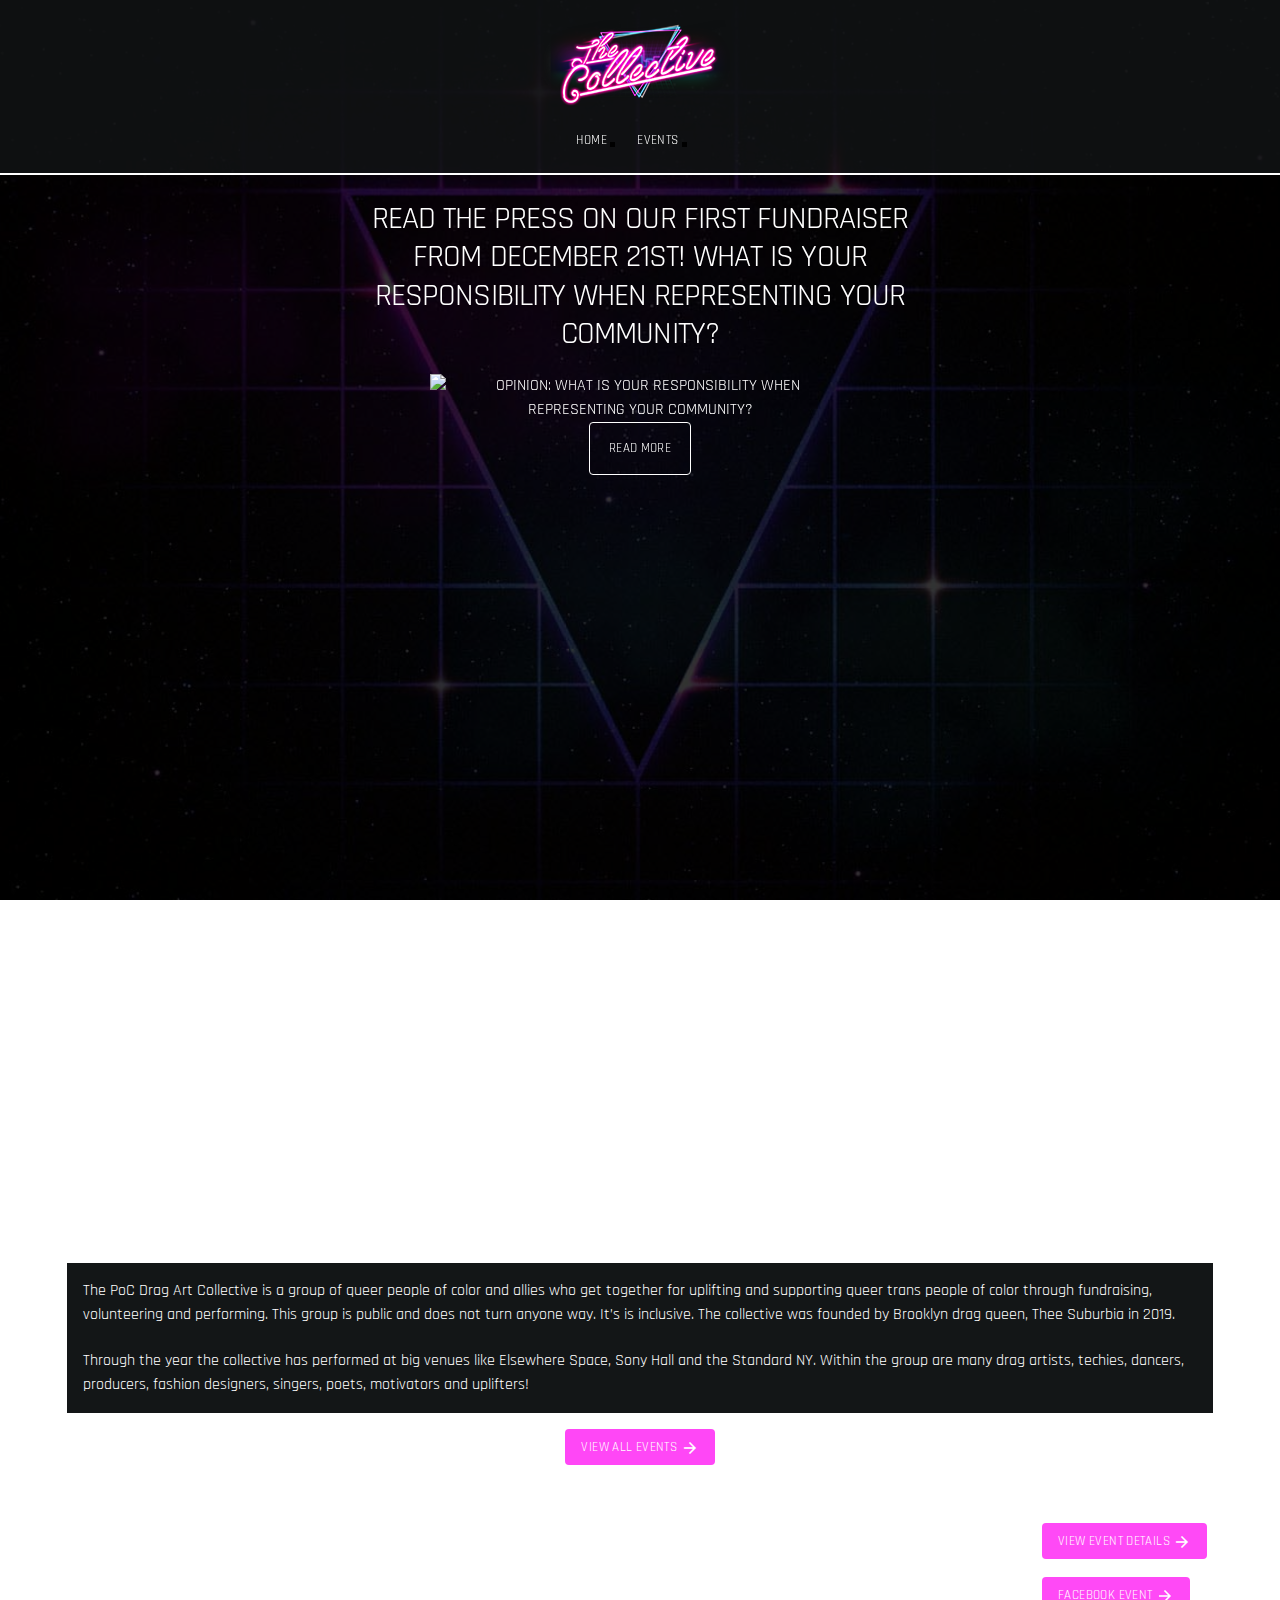
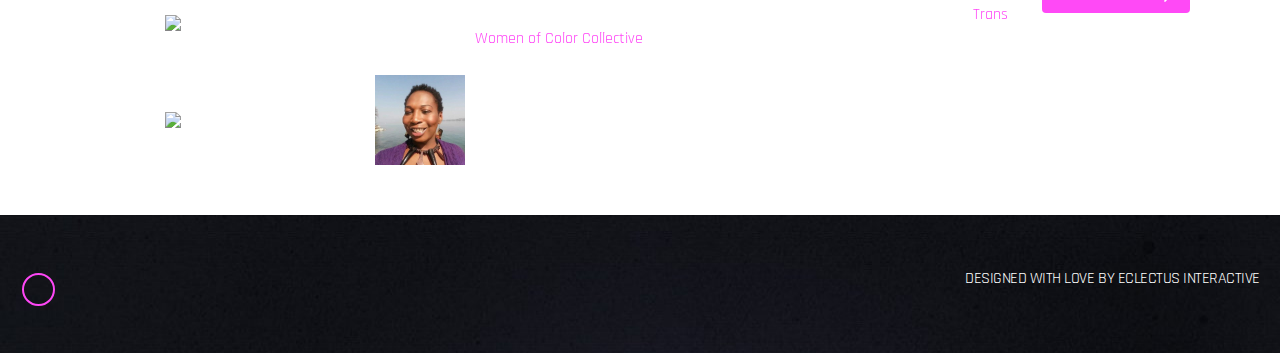
==== commit 38030a04: "Events header" ====
--- a/index.html
+++ b/index.html
@@ -93,12 +93,6 @@
           <div class="qt-vc-row-container" style="width: 100%; max-width: 1170px; margin: 0 auto; padding: 0 0.75rem;">
             <div id="events">
               <div class="col s12">
-                <h2 class="qt-center">
-                  <span class="qt-txtfx qt-txtfx--newyork qt-txtfxstart">Events
-                    <span data-letters="Events"></span>
-                    <span data-letters="Events"></span>
-                  </span>
-                </h2>
                 <hr class="qt-spacer-s">
                 <ul class="events-list" id="events-upcoming">
                 </ul>
@@ -111,7 +105,7 @@
                 <script>
                   formatGoogleCalendar.init({
                     calendarUrl: 'https://www.googleapis.com/calendar/v3/calendars/pocdac@gmail.com/events?key=AIzaSyCbkhWejWpMVXD1floGqph9juJ2dSQpWSE',
-                    past: true,
+                    past: false,
                     upcoming: true,
                     sameDayTimes: true,
                     pastTopN: 0,
@@ -119,8 +113,7 @@
                     recurringEvents: true,
                     itemsTagName: 'li',
                     upcomingSelector: '#events-upcoming',
-                    pastSelector: '#events-past',
-                    upcomingHeading: '<h2>Upcoming events</h2>',
+                    upcomingHeading: '<h2>Events</h2>',
                     format: ['*date*', '*summary*', ' &mdash; ', '*description*', '*location*'],
                     timeMin: '2016-06-03T10:00:00-07:00',
                     timeMax: '2020-06-03T10:00:00-07:00'
